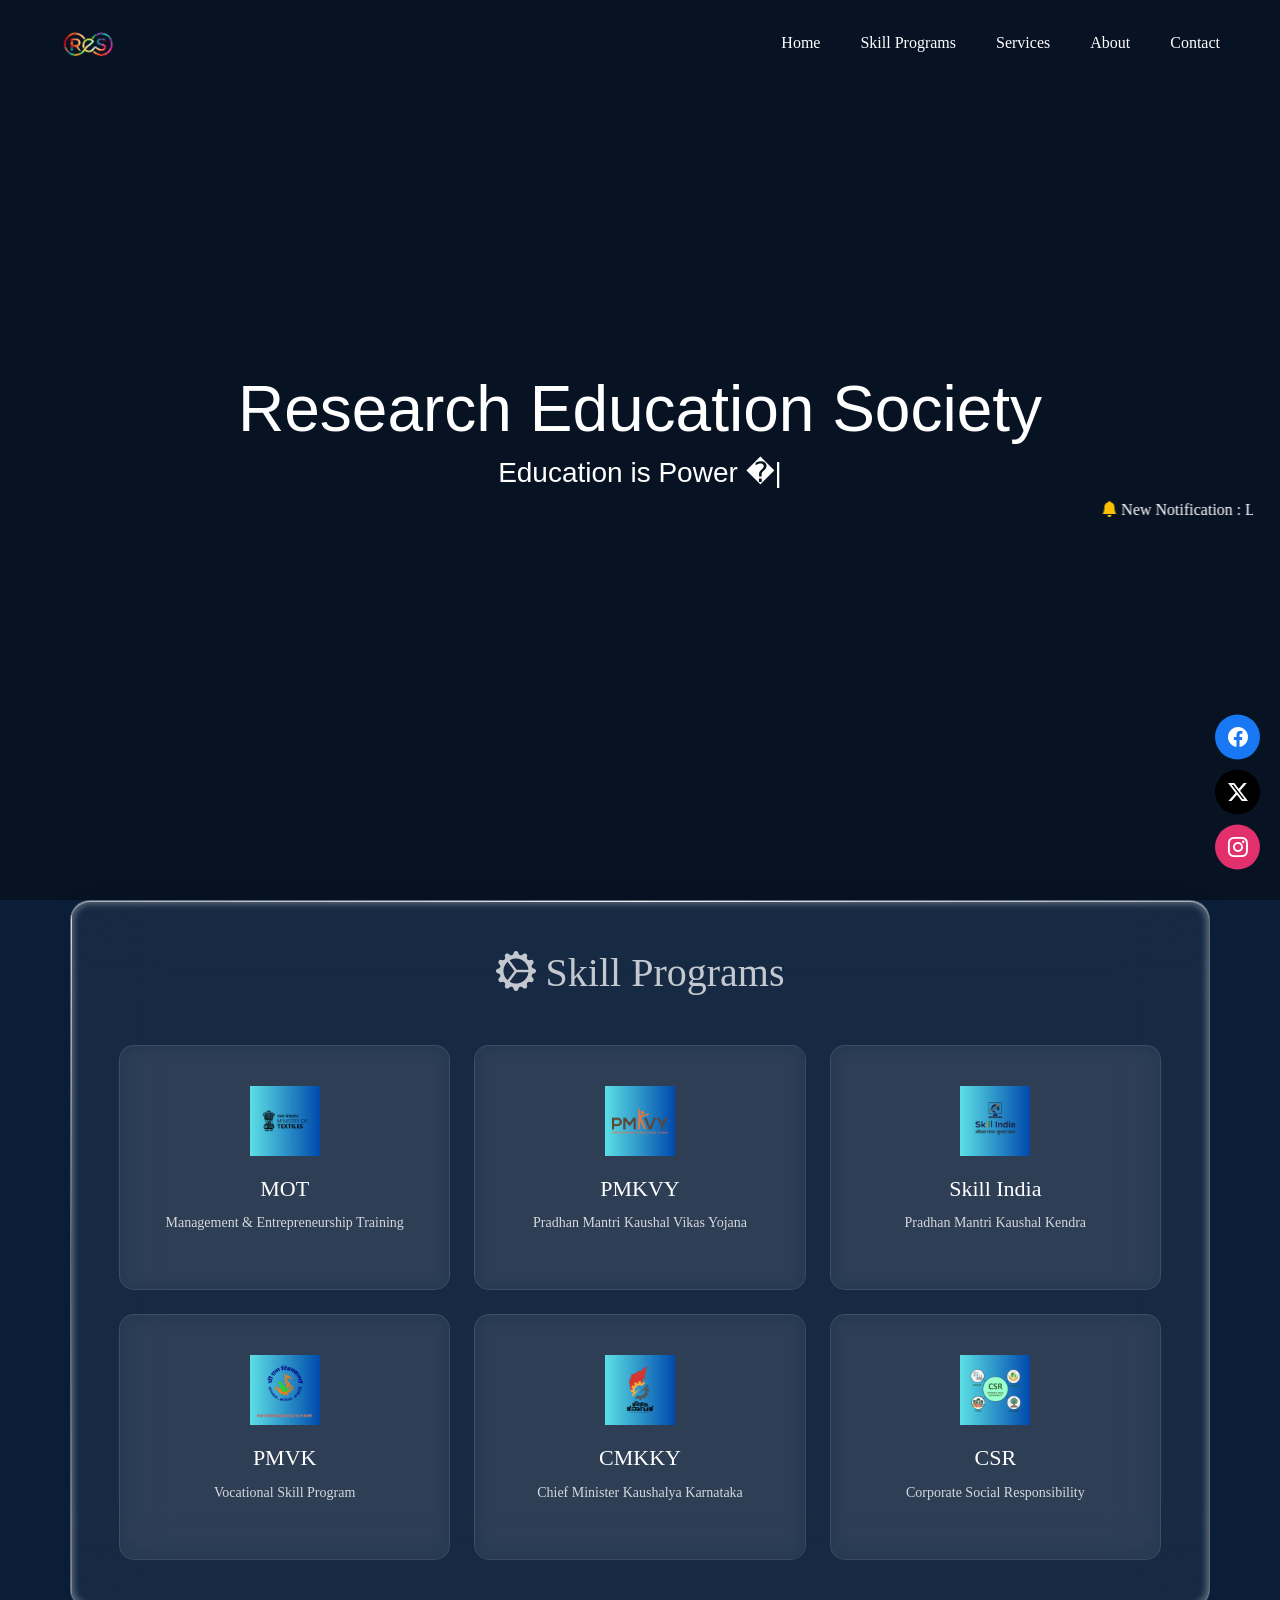
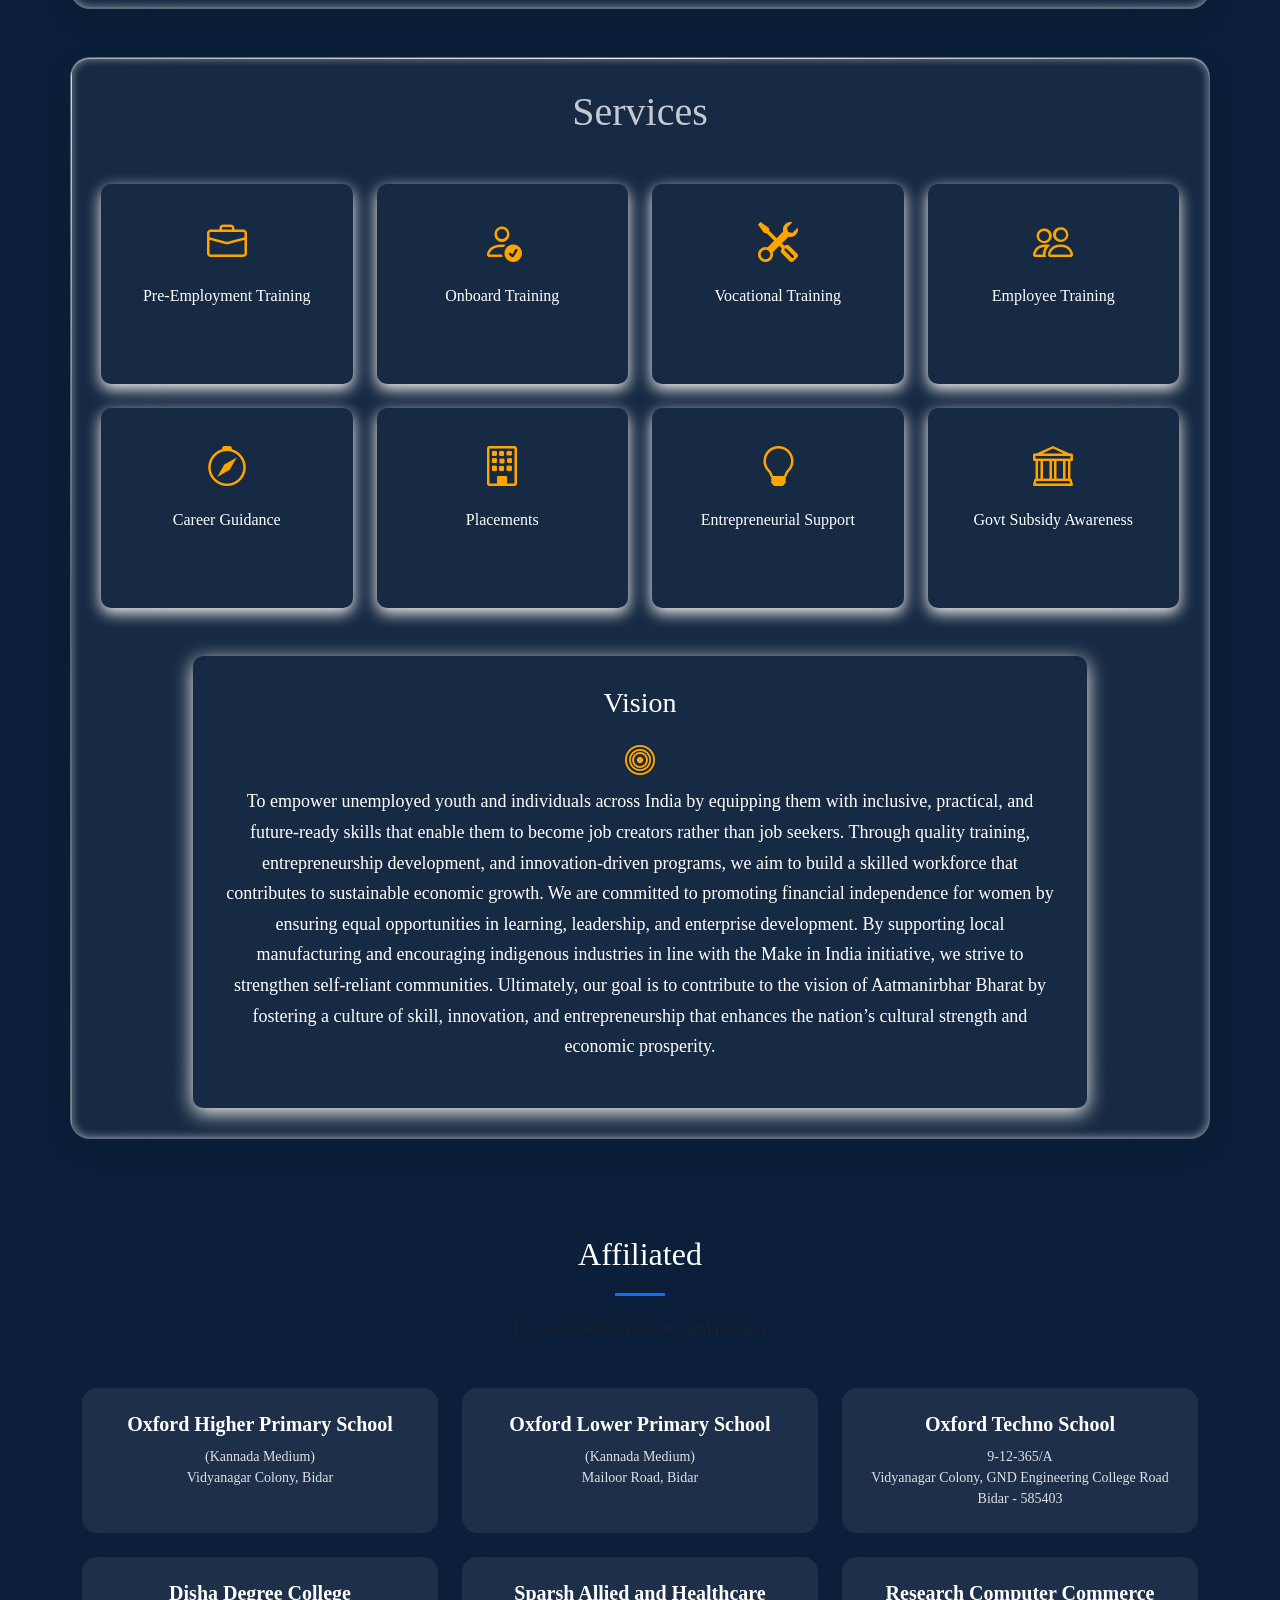
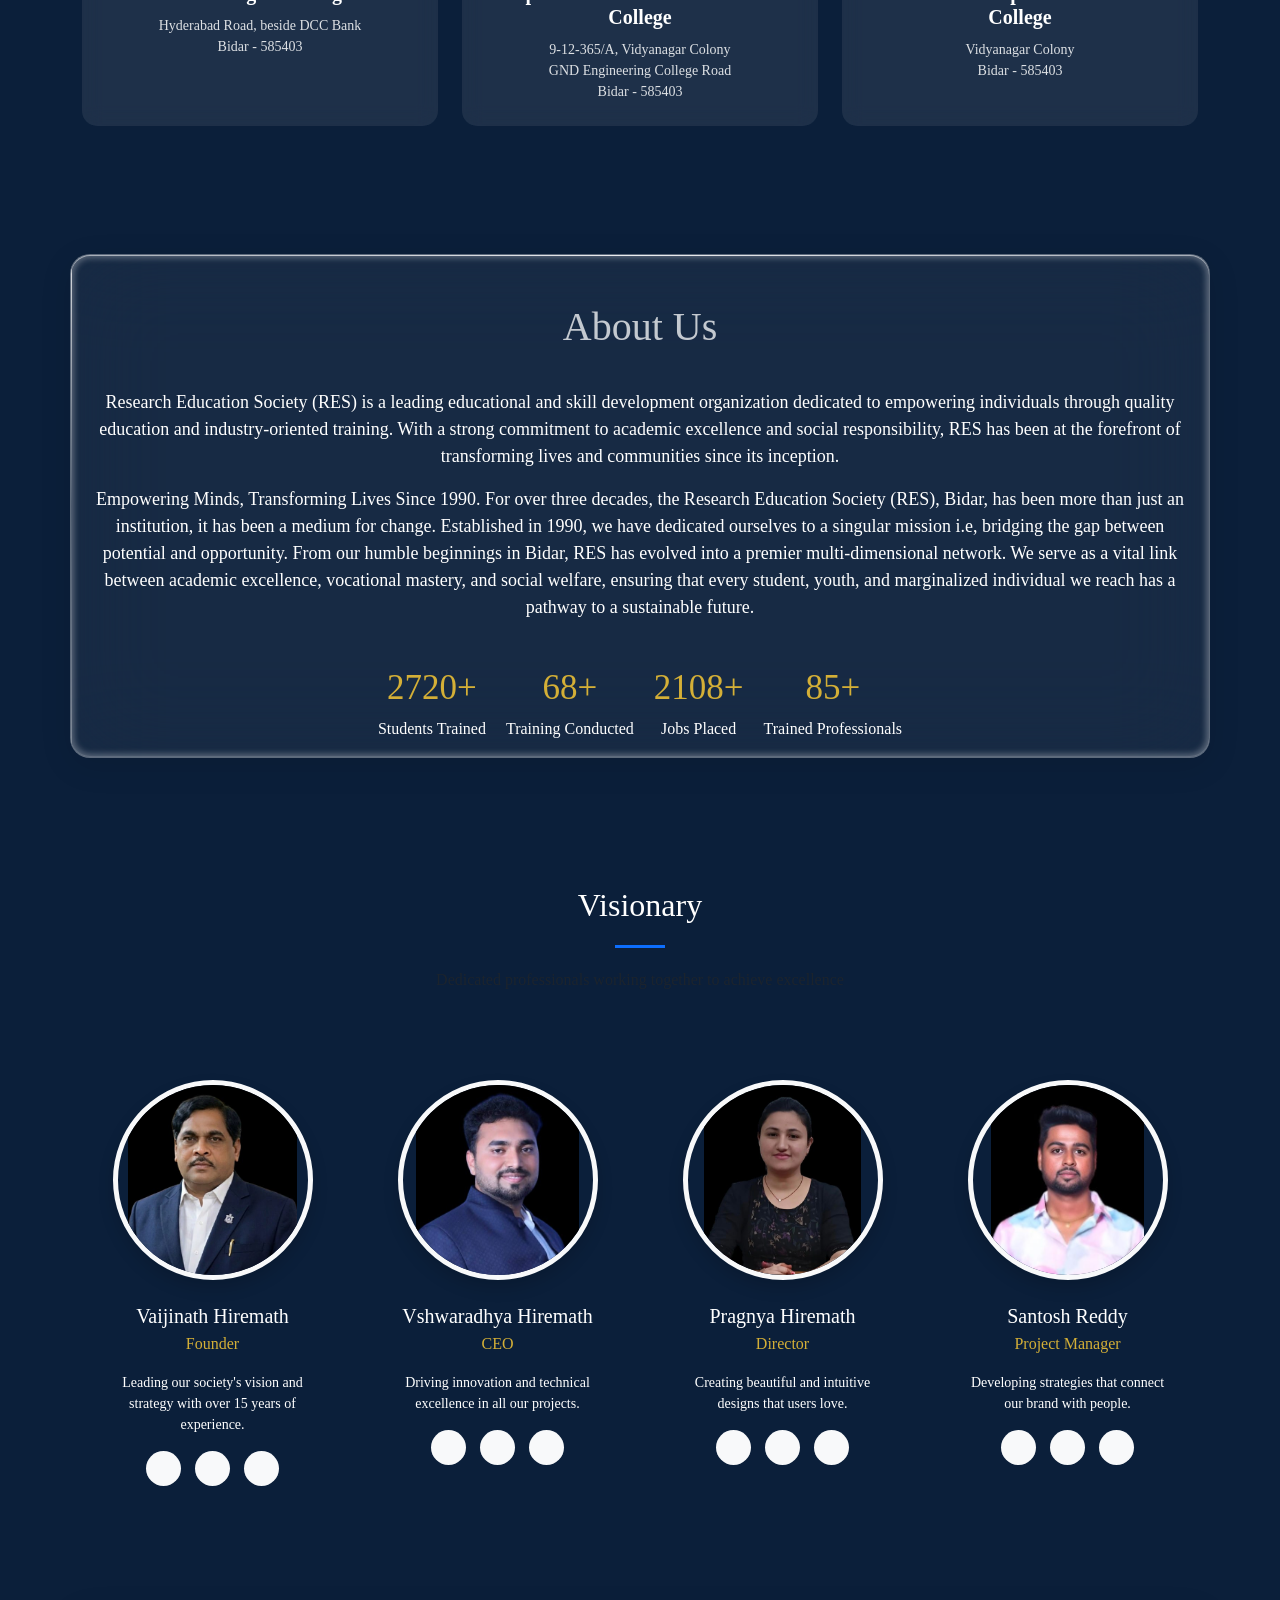
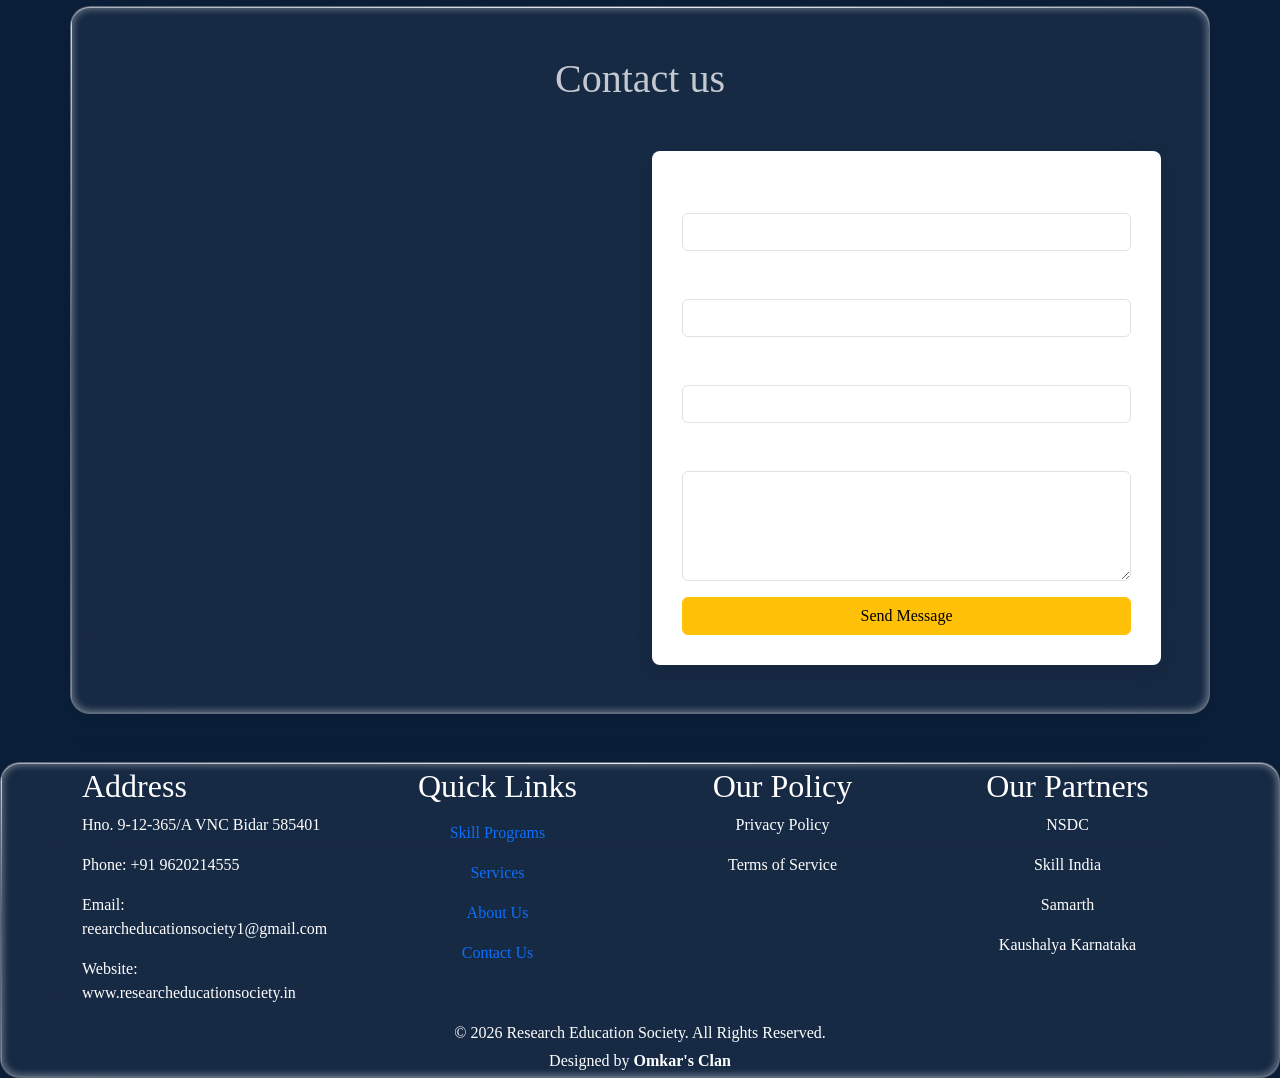
==== index.html @ 4009d662 "new section added" ====
<!doctype html>
<html lang="en">
  <head>
    <!-- Required meta tags -->
    <meta charset="utf-8" />
    <meta name="viewport" content="width=device-width, initial-scale=1" />
    <link rel="icon" type="image/png" href="img/logo.jpeg" />

    <!-- Bootstrap CSS -->
    <link
      href="https://cdn.jsdelivr.net/npm/bootstrap@5.0.2/dist/css/bootstrap.min.css"
      rel="stylesheet"
      integrity="sha384-EVSTQN3/azprG1Anm3QDgpJLIm9Nao0Yz1ztcQTwFspd3yD65VohhpuuCOmLASjC"
      crossorigin="anonymous"
    />

    <link
      rel="stylesheet"
      href="https://cdn.jsdelivr.net/npm/bootstrap-icons@1.11.3/font/bootstrap-icons.css"
    />

    <link rel="stylesheet" href="style.css" />

    <link href="https://unpkg.com/aos@2.3.1/dist/aos.css" rel="stylesheet" />

    <title>RES</title>
  </head>
  <body>
    <video autoplay muted loop id="bg-video">
      <source src="img/main.mp4" type="video/mp4" />
    </video>

    <!-- Floating Social Icons -->
    <div class="social-float">
      <a
        href="https://www.facebook.com/share/1F31uzGCS9/"
        target="_blank"
        class="social-icon fb"
      >
        <i class="bi bi-facebook"></i>
      </a>

      <a href="https://twitter.com" target="_blank" class="social-icon tw">
        <i class="bi bi-twitter-x"></i>
      </a>

      <a href="https://instagram.com" target="_blank" class="social-icon ig">
        <i class="bi bi-instagram"></i>
      </a>
    </div>

    <nav class="navbar" id="navbar">
      <div class="nav-container">
        <!-- Logo -->

        <a href="#" class="logo">
          <img src="img/logo.jpeg" />
        </a>

        <!-- Desktop Menu -->
        <ul class="nav-menu" id="navMenu">
          <div class="close-btn" id="closeMenu">✕</div>
          <li><a href="#">Home</a></li>
          <li><a href="#skills">Skill Programs</a></li>
          <li><a href="#services">Services</a></li>
          <li><a href="#about">About</a></li>
          <li><a href="#contact">Contact</a></li>
        </ul>

        <!-- Hamburger -->
        <div class="hamburger" id="hamburger">
          <span></span>
          <span></span>
          <span></span>
        </div>
      </div>
    </nav>


    <!--Hero section-->
    <div class="container-fluid hero">
      <div class="row hero-section">
        <div class="col-12">
          <h1 class="hero-heading">Research Education Society</h1>
          <h6>
            <span id="typing"></span>
          </h6>
          <marquee behavior="" direction=""><i class="bi bi-bell-fill text-warning">  </i>New Notification : Lamani Kasuthi (ಲಂಬಾಣಿ ಕಸೂತಿ) Application are open from 10-03-2026 for Bidar District (KA)</marquee>
        </div>
      </div>
    </div>

    <!--Hero Section-->
    <!--Skill Program new one -->

    <section class="skill-programs py-0" id="skills">
      <div class="container text-center glass-card p-5">
        <h1 class="titles accent-color mb-5">
          <i class="bi bi-gear-wide-connected"></i> Skill Programs
        </h1>

        <div class="row g-4">
          <!-- Card 1 -->
          <div class="col-12 col-sm-6 col-lg-4" data-aos="zoom-out-up">
            <a href="MOT.html" class="skill-card">
              <img src="img/program1.png" class="skill-logo" />
              <h3>MOT</h3>
              <p>Management & Entrepreneurship Training</p>
            </a>
          </div>

          <!-- Card 2 -->
          <div
            class="col-12 col-sm-6 col-lg-4"
            data-aos="zoom-out-up"
            data-aos-delay="100"
          >
            <a href="PMKVY.html" class="skill-card">
              <img src="img/program2.png" class="skill-logo" />
              <h3>PMKVY</h3>
              <p>Pradhan Mantri Kaushal Vikas Yojana</p>
            </a>
          </div>

          <!-- Card 3 -->
          <div
            class="col-12 col-sm-6 col-lg-4"
            data-aos="zoom-out-up"
            data-aos-delay="200"
          >
            <a href="PMKK.html" class="skill-card">
              <img src="img/program3.png" class="skill-logo" />
              <h3>Skill India</h3>
              <p>Pradhan Mantri Kaushal Kendra</p>
            </a>
          </div>

          <!-- Card 4 -->
          <div
            class="col-12 col-sm-6 col-lg-4"
            data-aos="zoom-out-up"
            data-aos-delay="300"
          >
            <a href="PMVK.html" class="skill-card">
              <img src="img/program4.jpeg" class="skill-logo" />
              <h3>PMVK</h3>
              <p>Vocational Skill Program</p>
            </a>
          </div>

          <!-- Card 5 -->
          <div
            class="col-12 col-sm-6 col-lg-4"
            data-aos="zoom-out-up"
            data-aos-delay="400"
          >
            <a href="CMKK.html" class="skill-card">
              <img src="img/program6.jpeg" class="skill-logo" />
              <h3>CMKKY</h3>
              <p>Chief Minister Kaushalya Karnataka</p>
            </a>
          </div>

          <!-- Card 6 -->
          <div
            class="col-12 col-sm-6 col-lg-4"
            data-aos="zoom-out-up"
            data-aos-delay="500"
          >
            <a href="CSR.html" class="skill-card">
              <img src="img/program5.png" class="skill-logo" />
              <h3>CSR</h3>
              <p>Corporate Social Responsibility</p>
            </a>
          </div>
        </div>
      </div>
    </section>

    <!--Skill program end-->

    <!-- Services Section -->
    <section class="services py-5">
      <div class="container text-center services-grid glass-card" id="services">
        <h1 class="titles accent-color mb-5">Services</h1>

        <div class="row g-4">
          <div class="col-6 col-md-4 col-lg-3" data-aos="zoom-in">
            <div class="service-card text-center">
              <i class="bi bi-briefcase service-icon"></i>
              <p>Pre-Employment Training</p>
            </div>
          </div>

          <div
            class="col-6 col-md-4 col-lg-3"
            data-aos="zoom-in"
            data-aos-delay="100"
          >
            <div class="service-card text-center">
              <i class="bi bi-person-check service-icon"></i>
              <p>Onboard Training</p>
            </div>
          </div>

          <div
            class="col-6 col-md-4 col-lg-3"
            data-aos="zoom-in"
            data-aos-delay="200"
          >
            <div class="service-card text-center">
              <i class="bi bi-tools service-icon"></i>
              <p>Vocational Training</p>
            </div>
          </div>

          <div
            class="col-6 col-md-4 col-lg-3"
            data-aos="zoom-in"
            data-aos-delay="300"
          >
            <div class="service-card text-center">
              <i class="bi bi-people service-icon"></i>
              <p>Employee Training</p>
            </div>
          </div>

          <div
            class="col-6 col-md-4 col-lg-3"
            data-aos="zoom-in"
            data-aos-delay="400"
          >
            <div class="service-card text-center">
              <i class="bi bi-compass service-icon"></i>
              <p>Career Guidance</p>
            </div>
          </div>

          <div
            class="col-6 col-md-4 col-lg-3"
            data-aos="zoom-in"
            data-aos-delay="500"
          >
            <div class="service-card text-center">
              <i class="bi bi-building service-icon"></i>
              <p>Placements</p>
            </div>
          </div>

          <div
            class="col-6 col-md-4 col-lg-3"
            data-aos="zoom-in"
            data-aos-delay="600"
          >
            <div class="service-card text-center">
              <i class="bi bi-lightbulb service-icon"></i>
              <p>Entrepreneurial Support</p>
            </div>
          </div>

          <div
            class="col-6 col-md-4 col-lg-3"
            data-aos="zoom-in"
            data-aos-delay="700"
          >
            <div class="service-card text-center">
              <i class="bi bi-bank service-icon"></i>
              <p>Govt Subsidy Awareness</p>
            </div>
          </div>
        </div>

        <!-- Goal Statement -->
        <div class="row mt-5">
          <div class="col-lg-10 mx-auto">
            <div class="goal-box" data-aos="zoom-in" data-aos-delay="800">
              <h3 class="mb-3 titles">Vision</h3>
              <i class="bi bi-bullseye ico"></i>
              <p class="texto">
                To empower unemployed youth and individuals across India by
                equipping them with inclusive, practical, and future-ready
                skills that enable them to become job creators rather than job
                seekers. Through quality training, entrepreneurship development,
                and innovation-driven programs, we aim to build a skilled
                workforce that contributes to sustainable economic growth. We
                are committed to promoting financial independence for women by
                ensuring equal opportunities in learning, leadership, and
                enterprise development. By supporting local manufacturing and
                encouraging indigenous industries in line with the Make in India
                initiative, we strive to strengthen self-reliant communities.
                Ultimately, our goal is to contribute to the vision of
                Aatmanirbhar Bharat by fostering a culture of skill, innovation,
                and entrepreneurship that enhances the nation’s cultural
                strength and economic prosperity.
              </p>
            </div>
          </div>
        </div>
      </div>
    </section>
      <!-- Goal Statement Ends -->

      <!--affiliated-->

      <!-- Affiliated Section -->

<section class="py-5" id="affiliated">
  <div class="container">


<!-- Section Heading -->
<div class="text-center mb-5">
  <h2 class="section-title">Affiliated</h2>
  <p class="text-muted">Our associated institutions and partners</p>
</div>

<!-- Content -->
<div class="row g-4">

  <div class="col-md-6 col-lg-4">
    <div class="aff-card p-4">
      <h5>Oxford Higher Primary School</h5>
      <p>(Kannada Medium)</p>
      <p>Vidyanagar Colony, Bidar</p>
    </div>
  </div>

  <div class="col-md-6 col-lg-4">
    <div class="aff-card p-4">
      <h5>Oxford Lower Primary School</h5>
      <p>(Kannada Medium)</p>
      <p>Mailoor Road, Bidar</p>
    </div>
  </div>

  <div class="col-md-6 col-lg-4">
    <div class="aff-card p-4">
      <h5>Oxford Techno School</h5>
      <p>9-12-365/A</p>
      <p>Vidyanagar Colony, GND Engineering College Road</p>
      <p>Bidar - 585403</p>
    </div>
  </div>

  <div class="col-md-6 col-lg-4">
    <div class="aff-card p-4">
      <h5>Disha Degree College</h5>
      <p>Hyderabad Road, beside DCC Bank</p>
      <p>Bidar - 585403</p>
    </div>
  </div>

  <div class="col-md-6 col-lg-4">
    <div class="aff-card p-4">
      <h5>Sparsh Allied and Healthcare College</h5>
      <p>9-12-365/A, Vidyanagar Colony</p>
      <p>GND Engineering College Road</p>
      <p>Bidar - 585403</p>
    </div>
  </div>

  <div class="col-md-6 col-lg-4">
    <div class="aff-card p-4">
      <h5>Research Computer Commerce College</h5>
      <p>Vidyanagar Colony</p>
      <p>Bidar - 585403</p>
    </div>
  </div>

</div>

  </div>
</section>
<!-- Affiliated Section -->


      <!--affiliated-->
      
    <!--about section-->
    <section class="about text-center" id="about">
      <div class="container text-center about-container glass-card">
        <h1 class="accent-color titles mt-5">About Us</h1>
        <div class="row">
          <div class="col-lg-12">
            <p class="about-text texto">
              Research Education Society (RES) is a leading educational and
              skill development organization dedicated to empowering individuals
              through quality education and industry-oriented training. With a
              strong commitment to academic excellence and social
              responsibility, RES has been at the forefront of transforming
              lives and communities since its inception.
            </p>

            <p class="texto">
              Empowering Minds, Transforming Lives Since 1990. For over three
              decades, the Research Education Society (RES), Bidar, has been
              more than just an institution, it has been a medium for change.
              Established in 1990, we have dedicated ourselves to a singular
              mission i.e, bridging the gap between potential and opportunity.
              From our humble beginnings in Bidar, RES has evolved into a
              premier multi-dimensional network. We serve as a vital link
              between academic excellence, vocational mastery, and social
              welfare, ensuring that every student, youth, and marginalized
              individual we reach has a pathway to a sustainable future.
            </p>
          </div>
        </div>
        <div class="row">
          <div class="col-12">
            <div class="stats text-center">
              <div>
                <h2 class="counter conter-text" data-target="8000">0</h2>
                <p class="">Students Trained</p>
              </div>

              <div>
                <h2 class="counter conter-text" data-target="200">0</h2>
                <p class="">Training Conducted</p>
              </div>

              <div>
                <h2 class="counter conter-text" data-target="6200">0</h2>
                <p class="">Jobs Placed</p>
              </div>
              <div>
                <h2 class="counter conter-text" data-target="250">0</h2>
                <p class="">Trained Professionals</p>
              </div>
            </div>
          </div>
        </div>
      </div>
    </section>
    <!--about section ends-->
    <!--Team-->
    <section class="py-5" id="team">
      <div class="container text-center">
        <!-- Section Header -->
        <div class="row text-center mb-5">
          <div class="col-12">
            <h2 class="section-title">Visionary</h2>
            <p class="text-muted">
              Dedicated professionals working together to achieve excellence
            </p>
          </div>
        </div>

        <!-- Team Members -->
        <div class="row g-4">
          <!-- Team Member 1 -->
          <div class="col-lg-3 col-md-6">
            <div class="team-member text-center p-4">
              <img
                src="img/President.jpeg"
                alt="Team Member 1"
                class="mb-4 shadow"
              />
              <h5 class="mb-1">Vaijinath Hiremath</h5>
              <p class="text-desg mb-3">Founder</p>
              <p class="small mb-3">
                Leading our society's vision and strategy with over 15 years of
                experience.
              </p>
              <div class="social-links">
                <a href="#"><i class="fab fa-linkedin-in"></i></a>
                <a href="#"><i class="fab fa-twitter"></i></a>
                <a href="#"><i class="fab fa-facebook-f"></i></a>
              </div>
            </div>
          </div>

          <!-- Team Member 2 -->
          <div class="col-lg-3 col-md-6">
            <div class="team-member text-center p-4">
              <img
                src="img\Secretary.jpeg"
                alt="Team Member 2"
                class="mb-4 shadow"
              />
              <h5 class="mb-1">Vshwaradhya Hiremath</h5>
              <p class="text-desg mb-3">CEO</p>
              <p class="small mb-3">
                Driving innovation and technical excellence in all our projects.
              </p>
              <div class="social-links">
                <a href="#"><i class="fab fa-linkedin-in"></i></a>
                <a href="#"><i class="fab fa-github"></i></a>
                <a href="#"><i class="fab fa-twitter"></i></a>
              </div>
            </div>
          </div>

          <!-- Team Member 3 -->
          <div class="col-lg-3 col-md-6">
            <div class="team-member text-center p-4">
              <img
                src="img\tech.jpeg"
                alt="Team Member 3"
                class="mb-4 shadow"
              />
              <h5 class="mb-1">Pragnya Hiremath</h5>
              <p class="text-desg mb-3">Director</p>
              <p class="small mb-3">
                Creating beautiful and intuitive designs that users love.
              </p>
              <div class="social-links">
                <a href="#"><i class="fab fa-linkedin-in"></i></a>
                <a href="#"><i class="fab fa-dribbble"></i></a>
                <a href="#"><i class="fab fa-instagram"></i></a>
              </div>
            </div>
          </div>

          <!-- Team Member 4 -->
          <div class="col-lg-3 col-md-6">
            <div class="team-member text-center p-4">
              <img
                src="img\manager.jpeg"
                alt="Team Member 4"
                class="mb-4 shadow"
              />
              <h5 class="mb-1">Santosh Reddy</h5>
              <p class="text-desg mb-3">Project Manager</p>
              <p class="small mb-3">
                Developing strategies that connect our brand with people.
              </p>
              <div class="social-links">
                <a href="#"><i class="fab fa-linkedin-in"></i></a>
                <a href="#"><i class="fab fa-twitter"></i></a>
                <a href="#"><i class="fab fa-instagram"></i></a>
              </div>
            </div>
          </div>
        </div>
      </div>
    </section>
    <!--Team-->

    <!-- Contact Section -->
    <!-- Contact Section -->
    <section id="contact" class="contact-section py-5">
      <div class="container text-center glass-card p-5 contact-container">
        <h1 class="titles accent-color mb-5">Contact us</h1>

        <div class="row g-4 align-items-stretch">
          <!-- LEFT SIDE MAP -->
          <div class="col-lg-6">
            <div class="map-wrapper h-100">
              <iframe
                src="https://www.google.com/maps?q=Bidar&output=embed"
                width="100%"
                height="100%"
                style="border: 0"
                loading="lazy"
              >
              </iframe>
            </div>
          </div>

          <!-- RIGHT SIDE FORM -->
          <div class="col-lg-6">
            <form
              action="https://formspree.io/f/xzdannpa"
              method="POST"
              class="contact-form h-100 text-start"
            >
              <input
                type="hidden"
                name="_subject"
                value="New Contact Message"
              />

              <div class="mb-3">
                <label class="form-label">Name</label>
                <input type="text" name="name" class="form-control" required />
              </div>

              <div class="mb-3">
                <label class="form-label">Email</label>
                <input
                  type="email"
                  name="email"
                  class="form-control"
                  required
                />
              </div>

              <div class="mb-3">
                <label class="form-label">Phone</label>
                <input type="tel" name="phone" class="form-control" />
              </div>

              <div class="mb-3">
                <label class="form-label">Message</label>
                <textarea
                  name="message"
                  rows="4"
                  class="form-control"
                ></textarea>
              </div>

              <button type="submit" class="btn btn-warning w-100">
                Send Message
              </button>
            </form>
          </div>
        </div>
      </div>
    </section>

    <!-- Footer -->
    <footer class="footer text-center glass-card py-1">
      <div class="container">
        <div class="row">
          <div class="col-12 col-lg-3 text-start">
            <h2>Address</h2>
            <p>Hno. 9-12-365/A VNC Bidar 585401</p>
            <p>Phone: +91 9620214555</p>
            <p>Email: reearcheducationsociety1@gmail.com</p>
            <p>Website: www.researcheducationsociety.in</p>
          </div>
          <div class="col-12 col-lg-3">
            <h2>Quick Links</h2>
            <ul class="list-unstyled">
              <li>
                <a href="#skills" class="text-decoration-none d-block py-2"
                  >Skill Programs</a
                >
              </li>
              <li>
                <a href="#services" class="text-decoration-none d-block py-2"
                  >Services</a
                >
              </li>
              <li>
                <a href="#about" class="text-decoration-none d-block py-2"
                  >About Us</a
                >
              </li>
              <li>
                <a href="#contact" class="text-decoration-none d-block py-2"
                  >Contact Us</a
                >
              </li>
            </ul>
          </div>
          <div class="col-12 col-lg-3">
            <h2>Our Policy</h2>
            <p>Privacy Policy</p>
            <p>Terms of Service</p>
          </div>
          <div class="col-12 col-lg-3">
            <h2>Our Partners</h2>
            <p>NSDC</p>
            <p>Skill India</p>
            <p>Samarth</p>
            <p>Kaushalya Karnataka</p>
          </div>
        </div>
      </div>

      <div class="container">
        <p class="mb-1">
          © 2026 Research Education Society. All Rights Reserved.
        </p>
        <p class="mb-0">Designed by <strong>Omkar's Clan</strong></p>
      </div>
    </footer>

    <script src="script.js"></script>

    <!-- Optional JavaScript; choose one of the two! -->

    <!-- Option 1: Bootstrap Bundle with Popper -->
    <script
      src="https://cdn.jsdelivr.net/npm/bootstrap@5.0.2/dist/js/bootstrap.bundle.min.js"
      integrity="sha384-MrcW6ZMFYlzcLA8Nl+NtUVF0sA7MsXsP1UyJoMp4YLEuNSfAP+JcXn/tWtIaxVXM"
      crossorigin="anonymous"
    ></script>
    <script src="https://unpkg.com/aos@2.3.1/dist/aos.js"></script>
    <script>
      AOS.init({
        duration: 1000,
        once: true,
      });
    </script>
    <!-- Option 2: Separate Popper and Bootstrap JS -->
    <!--
    <script src="https://cdn.jsdelivr.net/npm/@popperjs/core@2.9.2/dist/umd/popper.min.js" integrity="sha384-IQsoLXl5PILFhosVNubq5LC7Qb9DXgDA9i+tQ8Zj3iwWAwPtgFTxbJ8NT4GN1R8p" crossorigin="anonymous"></script>
    <script src="https://cdn.jsdelivr.net/npm/bootstrap@5.0.2/dist/js/bootstrap.min.js" integrity="sha384-cVKIPhGWiC2Al4u+LWgxfKTRIcfu0JTxR+EQDz/bgldoEyl4H0zUF0QKbrJ0EcQF" crossorigin="anonymous"></script>
    -->
  </body>
</html>
---- style.css ----
body {
  background-color: #0b1f3a;
  color: white;
}

body {
  margin: 0;
}

/*experimental video background*/
#bg-video {
  position: fixed;
  top: 0;
  left: 0;
  width: 100%;
  height: 100%;
  object-fit: cover; /* fills screen like background */
  z-index: -1;
}

.content {
  position: relative;
  z-index: 1;
}
body::before {
  content: "";
  position: fixed;
  top: 0;
  left: 0;
  width: 100%;
  height: 100%;
  background: rgba(0, 0, 0, 0.4);
  z-index: -1;
}

body::before {
  content: "";
  position: fixed;
  top: 0;
  left: 0;
  width: 100%;
  height: 100%;
  background: rgba(0, 0, 0, 0.4);
  z-index: -1;
}
/*experimental video background end*/
.titles {
}
.content {
}

.logoo {
  width: 60px;
  height: 60px;
}

/* HERO SECTION */

.hero {
  height: 100vh;
}

.hero-section {
  display: flex;
  height: 100%;
  justify-content: center;
  align-items: center;
  text-align: center;
  padding: 0 15px; /* ✅ prevent overflow */
}

.hero-section h1 {
  font-family: "Franklin Gothic Medium", "Arial Narrow", Arial, sans-serif;
  font-size: clamp(28px, 6vw, 64px); /* 🔥 responsive */
}

.hero-section span {
  font-family: "Franklin Gothic Medium", "Arial Narrow", Arial, sans-serif;
  font-size: clamp(16px, 3vw, 28px);
}

/* Mobile Fix */
@media screen and (max-width: 768px) {
  .hero-section h1 {
    font-size: 42px;
  }
}

/*hero Section*/

/*about*/
.about {
  padding: 80px 0;
}

.about-container {
  display: flex;
  flex-direction: column;
  justify-content: space-between;
  align-items: center;
  gap: 30px;

  border-radius: 0%;
  border: 1px solid #d4af37;
}

.stats {
  display: flex;
  justify-content: space-between;
  flex-wrap: wrap;
  gap: 20px;
}
/*counter-text*/
.conter-text {
  font-style: normal;
  font-size: 35px;
  color: #d4af37;
}

/*about*/

/*Team*/
.team-member {
  transition: transform 0.3s ease-in-out;
}

.team-member:hover {
  transform: translateY(-10px);
}

.social-links a {
  display: inline-flex;
  align-items: center;
  justify-content: center;
  width: 35px;
  height: 35px;
  border-radius: 50%;
  background-color: #f8f9fa;
  color: #0d6efd;
  margin: 0 5px;
  transition: all 0.3s ease;
}

.social-links a:hover {
  background-color: #0d6efd;
  color: white;
  transform: translateY(-3px);
}

.team-member img {
  width: 200px;
  height: 200px;
  object-fit: scale-down;
  border-radius: 50%;
  border: 5px solid #f8f9fa;
  transition: transform 0.3s ease;
}

.team-member:hover img {
  transform: scale(1.05);
}

.section-title::after {
  content: "";
  display: block;
  width: 50px;
  height: 3px;
  background-color: #0d6efd;
  margin: 20px auto;
}

.text-desg {
  color: #d4af37;
}

/*Team end*/

/*services*/
.services-grid {
  border-radius: 0%;
  padding: 30px;
  border: 1px solid #d4af37;
}
.service-card {
  padding: 30px 20px;
  border-radius: 10px;
  box-shadow: 0 5px 15px #f8f6f0;
  transition: 0.3s;
  text-align: center;
  height: 200px;
}

.service-icon {
  font-size: 40px;
  color: orange;
  display: block;
  margin: 0 auto 10px auto;
}

.service-text {
  margin: 0;
  font-weight: 600;
}

.service-card:hover {
  transform: translateY(-5px);
}

.goal-box {
  padding: 30px;
  border-radius: 10px;
  box-shadow: 0 5px 20px #f8f6f0;
  transition: 0.3s;
  text-align: center;
  line-height: 1.7;
}
.ico {
  font-size: 30px;
  color: orange;
  margin-bottom: 10px;
}
/*services end*/

/*contact us*/
.contact-container {
  border-radius: 0%;
  border: 1px solid #d4af37;
}
.map-wrapper {
  width: 100%;
  min-height: 420px;
  border-radius: 8px;
  overflow: hidden;
}

.contact-form {
  background: white;
  padding: 30px;
  border-radius: 8px;
  box-shadow: 0 5px 20px rgba(0, 0, 0, 0.1);
}
@media (max-width: 768px) {
  .map-wrapper {
    min-height: 300px;
  }
}
/*contact us end*/

/*footer*/
.footer {
  border: 1px solid #d4af37;

  color: white;
  text-align: center;
  padding: 5px;
}
/*footer end*/

/*floting icons*/
.social-float {
  position: fixed;
  right: 20px;
  top: 88%;
  transform: translateY(-50%);
  display: flex;
  flex-direction: column;
  gap: 10px;
  z-index: 999;
}

.social-icon {
  width: 45px;
  height: 45px;
  display: flex;
  align-items: center;
  justify-content: center;
  color: white;
  border-radius: 50%;
  font-size: 20px;
  text-decoration: none;
  transition: 0.3s;
}

.social-icon:hover {
  transform: scale(1.1);
}

/* Colors */

.fb {
  background: #1877f2;
}

.tw {
  background: #000000;
}

.ig {
  background: #e1306c;
}
/*floating icons*/

.texto {
  font-family: "Times New Roman", Times, serif;

  font-size: large;
}

.main-bg {
  background-color: #0b1f3a;
}
.secnd-bg {
  background-color: #142f5a;
}
.accent-color {
  color: rgba(255, 255, 255, 0.75);
}
.light-section {
  background-color: #f8f6f0;
}

/*recent edits*/
body {
  margin: 0;
  font-family: "Times New Roman", Times, serif;
  background: #0b1f3a;
  color: white;
}

/* NAVBAR */

.navbar {
  position: fixed;
  top: 0;
  width: 100%;
  padding: 15px 0;
  z-index: 1000;
  transition: 0.4s;
}

.navbar.scrolled {
  background: rgba(10, 20, 40, 0.6);
  backdrop-filter: blur(20px);
  border-bottom: 1px solid rgba(255, 255, 255, 0.1);
}

/* CONTAINER */
.nav-container {
  display: flex;
  justify-content: space-between;
  align-items: center;
  padding: 0 20px;
  width: 100%; /* ✅ ADD THIS */
  max-width: 1200px; /* optional for center layout */
  margin: auto; /* center container */
}

/* LOGO */
.logo {
  display: flex;
  align-items: center;
}

.logo img {
  height: 55px;
}

/* MENU */

.nav-menu {
  display: flex;
  gap: 40px;
  list-style: none;
  margin: 0;
  padding: 0; /* 🔥 remove extra push */
}

.nav-menu a {
  text-decoration: none;
  color: white;
  font-weight: 500;
  position: relative;
}

/* Hover underline */

.nav-menu a::after {
  content: "";
  position: absolute;
  left: 0;
  bottom: -6px;
  width: 0%;
  height: 2px;
  background: linear-gradient(90deg, #a855f7, #3b82f6);
  transition: 0.3s;
}

.nav-menu a:hover::after {
  width: 100%;
}

/* HAMBURGER */

.hamburger {
  display: none;
  flex-direction: column;
  cursor: pointer;
  gap: 6px;
}

.hamburger span {
  width: 25px;
  height: 2px;
  background: white;
}
.close-btn {
  display: none;
  position: absolute;
  top: 25px;
  right: 25px;
  font-size: 28px;
  cursor: pointer;
  color: white;
}
/* MOBILE */

@media (max-width: 768px) {
  .nav-menu {
    position: fixed;
    top: 0;
    right: -100%;
    height: 100vh;
    width: 250px;
    background: #0b1f3a;
    flex-direction: column;
    align-items: center;
    justify-content: center;
    gap: 30px;
    transition: 0.4s;
  }

  .nav-menu.active {
    right: 0;
  }

  .hamburger {
    display: flex;
  }

  .close-btn {
    display: block;
  }
}

/*Glass Effect*/
.glass-card {
  background: rgba(255, 255, 255, 0.05);
  backdrop-filter: blur(45px);
  -webkit-backdrop-filter: blur(45px);
  border-radius: 20px;
  border: 1px solid rgba(255, 255, 255, 0.3);
  box-shadow:
    0 8px 32px rgba(0, 0, 0, 0.1),
    inset 0 1px 0 rgba(255, 255, 255, 0.5),
    inset 0 -1px 0 rgba(255, 255, 255, 0.1),
    inset 0 0 6px 3px rgba(255, 255, 255, 0.3);
  position: relative;
  overflow: hidden;
}

.glass-card::before {
  content: "";
  position: absolute;
  top: 0;
  left: 0;
  right: 0;
  height: 1px;
  background: linear-gradient(
    90deg,
    transparent,
    rgba(255, 255, 255, 0.8),
    transparent
  );
}

.glass-card::after {
  content: "";
  position: absolute;
  top: 0;
  left: 0;
  width: 1px;
  height: 100%;
  background: linear-gradient(
    180deg,
    rgba(255, 255, 255, 0.8),
    transparent,
    rgba(255, 255, 255, 0.3)
  );
}

/*skill section */
/* SKILL PROGRAMS */

.skill-card {
  display: block;
  background: rgba(255, 255, 255, 0.05);
  backdrop-filter: blur(10px);
  border-radius: 15px;
  padding: 40px 20px;
  text-align: center;
  text-decoration: none;
  color: white;
  transition: 0.35s;
  height: 100%;
  border: 1px solid rgba(255, 255, 255, 0.1);
}

.skill-card:hover {
  transform: translateY(-8px);
  background: rgba(255, 255, 255, 0.08);
  box-shadow: 0 15px 40px rgba(0, 0, 0, 0.4);
  color: #d4af37;
}

.skill-logo {
  width: 70px;
  margin-bottom: 20px;
}

.skill-card h3 {
  font-size: 22px;
  margin-bottom: 10px;
}

.skill-card p {
  font-size: 14px;
  opacity: 0.8;
}

/*glass card 2 */
.glass-card-2 {
  background: rgba(255, 255, 255, 0.05);
  backdrop-filter: blur(7px);
  -webkit-backdrop-filter: blur(7px);
  border-radius: 20px;
  border: 1px solid rgba(255, 255, 255, 0.3);
  box-shadow:
    0 8px 32px rgba(0, 0, 0, 0.1),
    inset 0 1px 0 rgba(255, 255, 255, 0.5),
    inset 0 -1px 0 rgba(255, 255, 255, 0.1),
    inset 0 0 0px 0px rgba(255, 255, 255, 0);
  position: relative;
  overflow: hidden;
}

.glass-card-2::before {
  content: "";
  position: absolute;
  top: 0;
  left: 0;
  right: 0;
  height: 1px;
  background: linear-gradient(
    90deg,
    transparent,
    rgba(255, 255, 255, 0.8),
    transparent
  );
}

.glass-card-2::after {
  content: "";
  position: absolute;
  top: 0;
  left: 0;
  width: 1px;
  height: 100%;
  background: linear-gradient(
    180deg,
    rgba(255, 255, 255, 0.8),
    transparent,
    rgba(255, 255, 255, 0.3)
  );
}

/*typng effect*/
#typing::after {
  content: "|";
  animation: blink 1s infinite;
}

@keyframes blink {
  0%,
  50%,
  100% {
    opacity: 1;
  }
  25%,
  75% {
    opacity: 0;
  }
}

/*affiliated*/
.aff-card {
  background: rgba(255, 255, 255, 0.08);
  backdrop-filter: blur(10px);
  border-radius: 15px;
  color: white;
  text-align: center;
  transition: 0.3s;
  height: 100%;
}

.aff-card:hover {
  transform: translateY(-8px);
  box-shadow: 0 10px 30px rgba(0,0,0,0.3);
}

.aff-card h5 {
  margin-bottom: 10px;
  font-weight: 600;
}

.aff-card p {
  margin: 0;
  font-size: 14px;
  opacity: 0.85;
}
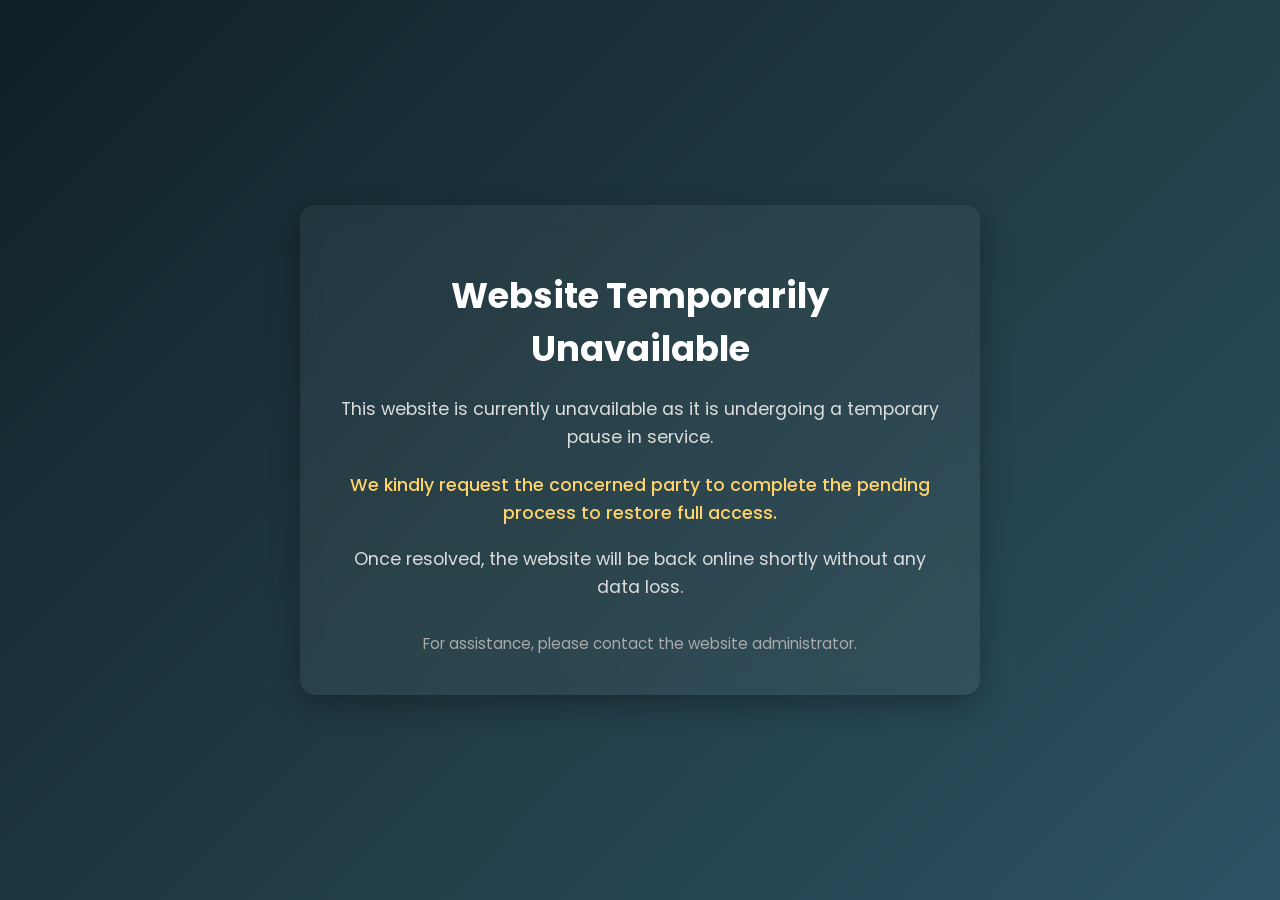
==== commit 8ca5f8d9: "disabled" ====
--- a/index.html
+++ b/index.html
@@ -1,693 +1,82 @@
 <!doctype html>
 <html lang="en">
-  <head>
-    <!-- Required meta tags -->
-    <meta charset="utf-8" />
-    <meta name="viewport" content="width=device-width, initial-scale=1" />
-    <link rel="icon" type="image/png" href="img/logo.jpeg" />
+<head>
+  <meta charset="utf-8" />
+  <meta name="viewport" content="width=device-width, initial-scale=1" />
+  <title>Website Temporarily Unavailable</title>
 
-    <!-- Bootstrap CSS -->
-    <link
-      href="https://cdn.jsdelivr.net/npm/bootstrap@5.0.2/dist/css/bootstrap.min.css"
-      rel="stylesheet"
-      integrity="sha384-EVSTQN3/azprG1Anm3QDgpJLIm9Nao0Yz1ztcQTwFspd3yD65VohhpuuCOmLASjC"
-      crossorigin="anonymous"
-    />
+  <!-- Google Font -->
+  <link href="https://fonts.googleapis.com/css2?family=Poppins:wght@300;400;600&display=swap" rel="stylesheet">
 
-    <link
-      rel="stylesheet"
-      href="https://cdn.jsdelivr.net/npm/bootstrap-icons@1.11.3/font/bootstrap-icons.css"
-    />
+  <style>
+    body {
+      margin: 0;
+      padding: 0;
+      font-family: 'Poppins', sans-serif;
+      background: linear-gradient(135deg, #0f2027, #203a43, #2c5364);
+      color: #ffffff;
+      display: flex;
+      align-items: center;
+      justify-content: center;
+      height: 100vh;
+      text-align: center;
+    }
 
-    <link rel="stylesheet" href="style.css" />
+    .container {
+      max-width: 600px;
+      padding: 40px;
+      background: rgba(255, 255, 255, 0.05);
+      border-radius: 15px;
+      backdrop-filter: blur(10px);
+      box-shadow: 0 10px 30px rgba(0,0,0,0.3);
+    }
 
-    <link href="https://unpkg.com/aos@2.3.1/dist/aos.css" rel="stylesheet" />
+    h1 {
+      font-size: 2.2rem;
+      margin-bottom: 20px;
+    }
 
-    <title>RES</title>
-  </head>
-  <body>
-    <video autoplay muted loop id="bg-video">
-      <source src="img/main.mp4" type="video/mp4" />
-    </video>
+    p {
+      font-size: 1.1rem;
+      color: #dcdcdc;
+      line-height: 1.6;
+    }
 
-    <!-- Floating Social Icons -->
-    <div class="social-float">
-      <a
-        href="https://www.facebook.com/share/1F31uzGCS9/"
-        target="_blank"
-        class="social-icon fb"
-      >
-        <i class="bi bi-facebook"></i>
-      </a>
+    .highlight {
+      margin-top: 20px;
+      font-weight: 500;
+      color: #ffd369;
+    }
 
-      <a href="https://twitter.com" target="_blank" class="social-icon tw">
-        <i class="bi bi-twitter-x"></i>
-      </a>
+    .contact {
+      margin-top: 30px;
+      font-size: 0.95rem;
+      color: #aaa;
+    }
+  </style>
+</head>
 
-      <a href="https://instagram.com" target="_blank" class="social-icon ig">
-        <i class="bi bi-instagram"></i>
-      </a>
-    </div>
+<body>
 
-    <nav class="navbar" id="navbar">
-      <div class="nav-container">
-        <!-- Logo -->
+  <div class="container">
+    <h1>Website Temporarily Unavailable</h1>
 
-        <a href="#" class="logo">
-          <img src="img/logo.jpeg" />
-        </a>
+    <p>
+      This website is currently unavailable as it is undergoing a temporary pause in service.
+    </p>
 
-        <!-- Desktop Menu -->
-        <ul class="nav-menu" id="navMenu">
-          <div class="close-btn" id="closeMenu">✕</div>
-          <li><a href="#">Home</a></li>
-          <li><a href="#skills">Skill Programs</a></li>
-          <li><a href="#services">Services</a></li>
-          <li><a href="#about">About</a></li>
-          <li><a href="#contact">Contact</a></li>
-        </ul>
+    <p class="highlight">
+      We kindly request the concerned party to complete the pending process to restore full access.
+    </p>
 
-        <!-- Hamburger -->
-        <div class="hamburger" id="hamburger">
-          <span></span>
-          <span></span>
-          <span></span>
-        </div>
-      </div>
-    </nav>
+    <p>
+      Once resolved, the website will be back online shortly without any data loss.
+    </p>
 
-
-    <!--Hero section-->
-    <div class="container-fluid hero">
-      <div class="row hero-section">
-        <div class="col-12">
-          <h1 class="hero-heading">Research Education Society</h1>
-          <h6>
-            <span id="typing"></span>
-          </h6>
-          <marquee behavior="" direction=""><i class="bi bi-bell-fill text-warning">  </i>New Notification : Lamani Kasuthi (ಲಂಬಾಣಿ ಕಸೂತಿ) Application are open from 10-03-2026 for Bidar District (KA)</marquee>
-        </div>
-      </div>
-    </div>
-
-    <!--Hero Section-->
-    <!--Skill Program new one -->
-
-    <section class="skill-programs py-0" id="skills">
-      <div class="container text-center glass-card p-5">
-        <h1 class="titles accent-color mb-5">
-          <i class="bi bi-gear-wide-connected"></i> Skill Programs
-        </h1>
-
-        <div class="row g-4">
-          <!-- Card 1 -->
-          <div class="col-12 col-sm-6 col-lg-4" data-aos="zoom-out-up">
-            <a href="MOT.html" class="skill-card">
-              <img src="img/program1.png" class="skill-logo" />
-              <h3>MOT</h3>
-              <p>Management & Entrepreneurship Training</p>
-            </a>
-          </div>
-
-          <!-- Card 2 -->
-          <div
-            class="col-12 col-sm-6 col-lg-4"
-            data-aos="zoom-out-up"
-            data-aos-delay="100"
-          >
-            <a href="PMKVY.html" class="skill-card">
-              <img src="img/program2.png" class="skill-logo" />
-              <h3>PMKVY</h3>
-              <p>Pradhan Mantri Kaushal Vikas Yojana</p>
-            </a>
-          </div>
-
-          <!-- Card 3 -->
-          <div
-            class="col-12 col-sm-6 col-lg-4"
-            data-aos="zoom-out-up"
-            data-aos-delay="200"
-          >
-            <a href="PMKK.html" class="skill-card">
-              <img src="img/program3.png" class="skill-logo" />
-              <h3>Skill India</h3>
-              <p>Pradhan Mantri Kaushal Kendra</p>
-            </a>
-          </div>
-
-          <!-- Card 4 -->
-          <div
-            class="col-12 col-sm-6 col-lg-4"
-            data-aos="zoom-out-up"
-            data-aos-delay="300"
-          >
-            <a href="PMVK.html" class="skill-card">
-              <img src="img/program4.jpeg" class="skill-logo" />
-              <h3>PMVK</h3>
-              <p>Vocational Skill Program</p>
-            </a>
-          </div>
-
-          <!-- Card 5 -->
-          <div
-            class="col-12 col-sm-6 col-lg-4"
-            data-aos="zoom-out-up"
-            data-aos-delay="400"
-          >
-            <a href="CMKK.html" class="skill-card">
-              <img src="img/program6.jpeg" class="skill-logo" />
-              <h3>CMKKY</h3>
-              <p>Chief Minister Kaushalya Karnataka</p>
-            </a>
-          </div>
-
-          <!-- Card 6 -->
-          <div
-            class="col-12 col-sm-6 col-lg-4"
-            data-aos="zoom-out-up"
-            data-aos-delay="500"
-          >
-            <a href="CSR.html" class="skill-card">
-              <img src="img/program5.png" class="skill-logo" />
-              <h3>CSR</h3>
-              <p>Corporate Social Responsibility</p>
-            </a>
-          </div>
-        </div>
-      </div>
-    </section>
-
-    <!--Skill program end-->
-
-    <!-- Services Section -->
-    <section class="services py-5">
-      <div class="container text-center services-grid glass-card" id="services">
-        <h1 class="titles accent-color mb-5">Services</h1>
-
-        <div class="row g-4">
-          <div class="col-6 col-md-4 col-lg-3" data-aos="zoom-in">
-            <div class="service-card text-center">
-              <i class="bi bi-briefcase service-icon"></i>
-              <p>Pre-Employment Training</p>
-            </div>
-          </div>
-
-          <div
-            class="col-6 col-md-4 col-lg-3"
-            data-aos="zoom-in"
-            data-aos-delay="100"
-          >
-            <div class="service-card text-center">
-              <i class="bi bi-person-check service-icon"></i>
-              <p>Onboard Training</p>
-            </div>
-          </div>
-
-          <div
-            class="col-6 col-md-4 col-lg-3"
-            data-aos="zoom-in"
-            data-aos-delay="200"
-          >
-            <div class="service-card text-center">
-              <i class="bi bi-tools service-icon"></i>
-              <p>Vocational Training</p>
-            </div>
-          </div>
-
-          <div
-            class="col-6 col-md-4 col-lg-3"
-            data-aos="zoom-in"
-            data-aos-delay="300"
-          >
-            <div class="service-card text-center">
-              <i class="bi bi-people service-icon"></i>
-              <p>Employee Training</p>
-            </div>
-          </div>
-
-          <div
-            class="col-6 col-md-4 col-lg-3"
-            data-aos="zoom-in"
-            data-aos-delay="400"
-          >
-            <div class="service-card text-center">
-              <i class="bi bi-compass service-icon"></i>
-              <p>Career Guidance</p>
-            </div>
-          </div>
-
-          <div
-            class="col-6 col-md-4 col-lg-3"
-            data-aos="zoom-in"
-            data-aos-delay="500"
-          >
-            <div class="service-card text-center">
-              <i class="bi bi-building service-icon"></i>
-              <p>Placements</p>
-            </div>
-          </div>
-
-          <div
-            class="col-6 col-md-4 col-lg-3"
-            data-aos="zoom-in"
-            data-aos-delay="600"
-          >
-            <div class="service-card text-center">
-              <i class="bi bi-lightbulb service-icon"></i>
-              <p>Entrepreneurial Support</p>
-            </div>
-          </div>
-
-          <div
-            class="col-6 col-md-4 col-lg-3"
-            data-aos="zoom-in"
-            data-aos-delay="700"
-          >
-            <div class="service-card text-center">
-              <i class="bi bi-bank service-icon"></i>
-              <p>Govt Subsidy Awareness</p>
-            </div>
-          </div>
-        </div>
-
-        <!-- Goal Statement -->
-        <div class="row mt-5">
-          <div class="col-lg-10 mx-auto">
-            <div class="goal-box" data-aos="zoom-in" data-aos-delay="800">
-              <h3 class="mb-3 titles">Vision</h3>
-              <i class="bi bi-bullseye ico"></i>
-              <p class="texto">
-                To empower unemployed youth and individuals across India by
-                equipping them with inclusive, practical, and future-ready
-                skills that enable them to become job creators rather than job
-                seekers. Through quality training, entrepreneurship development,
-                and innovation-driven programs, we aim to build a skilled
-                workforce that contributes to sustainable economic growth. We
-                are committed to promoting financial independence for women by
-                ensuring equal opportunities in learning, leadership, and
-                enterprise development. By supporting local manufacturing and
-                encouraging indigenous industries in line with the Make in India
-                initiative, we strive to strengthen self-reliant communities.
-                Ultimately, our goal is to contribute to the vision of
-                Aatmanirbhar Bharat by fostering a culture of skill, innovation,
-                and entrepreneurship that enhances the nation’s cultural
-                strength and economic prosperity.
-              </p>
-            </div>
-          </div>
-        </div>
-      </div>
-    </section>
-      <!-- Goal Statement Ends -->
-
-      <!--affiliated-->
-
-      <!-- Affiliated Section -->
-
-<section class="py-5" id="affiliated">
-  <div class="container">
-
-
-<!-- Section Heading -->
-<div class="text-center mb-5">
-  <h2 class="section-title">Affiliated</h2>
-  <p class="text-muted">Our associated institutions and partners</p>
-</div>
-
-<!-- Content -->
-<div class="row g-4">
-
-  <div class="col-md-6 col-lg-4">
-    <div class="aff-card p-4">
-      <h5>Oxford Higher Primary School</h5>
-      <p>(Kannada Medium)</p>
-      <p>Vidyanagar Colony, Bidar</p>
+    <div class="contact">
+      For assistance, please contact the website administrator.
     </div>
   </div>
 
-  <div class="col-md-6 col-lg-4">
-    <div class="aff-card p-4">
-      <h5>Oxford Lower Primary School</h5>
-      <p>(Kannada Medium)</p>
-      <p>Mailoor Road, Bidar</p>
-    </div>
-  </div>
-
-  <div class="col-md-6 col-lg-4">
-    <div class="aff-card p-4">
-      <h5>Oxford Techno School</h5>
-      <p>9-12-365/A</p>
-      <p>Vidyanagar Colony, GND Engineering College Road</p>
-      <p>Bidar - 585403</p>
-    </div>
-  </div>
-
-  <div class="col-md-6 col-lg-4">
-    <div class="aff-card p-4">
-      <h5>Disha Degree College</h5>
-      <p>Hyderabad Road, beside DCC Bank</p>
-      <p>Bidar - 585403</p>
-    </div>
-  </div>
-
-  <div class="col-md-6 col-lg-4">
-    <div class="aff-card p-4">
-      <h5>Sparsh Allied and Healthcare College</h5>
-      <p>9-12-365/A, Vidyanagar Colony</p>
-      <p>GND Engineering College Road</p>
-      <p>Bidar - 585403</p>
-    </div>
-  </div>
-
-  <div class="col-md-6 col-lg-4">
-    <div class="aff-card p-4">
-      <h5>Research Computer Commerce College</h5>
-      <p>Vidyanagar Colony</p>
-      <p>Bidar - 585403</p>
-    </div>
-  </div>
-
-</div>
-
-  </div>
-</section>
-<!-- Affiliated Section -->
-
-
-      <!--affiliated-->
-      
-    <!--about section-->
-    <section class="about text-center" id="about">
-      <div class="container text-center about-container glass-card">
-        <h1 class="accent-color titles mt-5">About Us</h1>
-        <div class="row">
-          <div class="col-lg-12">
-            <p class="about-text texto">
-              Research Education Society (RES) is a leading educational and
-              skill development organization dedicated to empowering individuals
-              through quality education and industry-oriented training. With a
-              strong commitment to academic excellence and social
-              responsibility, RES has been at the forefront of transforming
-              lives and communities since its inception.
-            </p>
-
-            <p class="texto">
-              Empowering Minds, Transforming Lives Since 1990. For over three
-              decades, the Research Education Society (RES), Bidar, has been
-              more than just an institution, it has been a medium for change.
-              Established in 1990, we have dedicated ourselves to a singular
-              mission i.e, bridging the gap between potential and opportunity.
-              From our humble beginnings in Bidar, RES has evolved into a
-              premier multi-dimensional network. We serve as a vital link
-              between academic excellence, vocational mastery, and social
-              welfare, ensuring that every student, youth, and marginalized
-              individual we reach has a pathway to a sustainable future.
-            </p>
-          </div>
-        </div>
-        <div class="row">
-          <div class="col-12">
-            <div class="stats text-center">
-              <div>
-                <h2 class="counter conter-text" data-target="8000">0</h2>
-                <p class="">Students Trained</p>
-              </div>
-
-              <div>
-                <h2 class="counter conter-text" data-target="200">0</h2>
-                <p class="">Training Conducted</p>
-              </div>
-
-              <div>
-                <h2 class="counter conter-text" data-target="6200">0</h2>
-                <p class="">Jobs Placed</p>
-              </div>
-              <div>
-                <h2 class="counter conter-text" data-target="250">0</h2>
-                <p class="">Trained Professionals</p>
-              </div>
-            </div>
-          </div>
-        </div>
-      </div>
-    </section>
-    <!--about section ends-->
-    <!--Team-->
-    <section class="py-5" id="team">
-      <div class="container text-center">
-        <!-- Section Header -->
-        <div class="row text-center mb-5">
-          <div class="col-12">
-            <h2 class="section-title">Visionary</h2>
-            <p class="text-muted">
-              Dedicated professionals working together to achieve excellence
-            </p>
-          </div>
-        </div>
-
-        <!-- Team Members -->
-        <div class="row g-4">
-          <!-- Team Member 1 -->
-          <div class="col-lg-3 col-md-6">
-            <div class="team-member text-center p-4">
-              <img
-                src="img/President.jpeg"
-                alt="Team Member 1"
-                class="mb-4 shadow"
-              />
-              <h5 class="mb-1">Vaijinath Hiremath</h5>
-              <p class="text-desg mb-3">Founder</p>
-              <p class="small mb-3">
-                Leading our society's vision and strategy with over 15 years of
-                experience.
-              </p>
-              <div class="social-links">
-                <a href="#"><i class="fab fa-linkedin-in"></i></a>
-                <a href="#"><i class="fab fa-twitter"></i></a>
-                <a href="#"><i class="fab fa-facebook-f"></i></a>
-              </div>
-            </div>
-          </div>
-
-          <!-- Team Member 2 -->
-          <div class="col-lg-3 col-md-6">
-            <div class="team-member text-center p-4">
-              <img
-                src="img\Secretary.jpeg"
-                alt="Team Member 2"
-                class="mb-4 shadow"
-              />
-              <h5 class="mb-1">Vshwaradhya Hiremath</h5>
-              <p class="text-desg mb-3">CEO</p>
-              <p class="small mb-3">
-                Driving innovation and technical excellence in all our projects.
-              </p>
-              <div class="social-links">
-                <a href="#"><i class="fab fa-linkedin-in"></i></a>
-                <a href="#"><i class="fab fa-github"></i></a>
-                <a href="#"><i class="fab fa-twitter"></i></a>
-              </div>
-            </div>
-          </div>
-
-          <!-- Team Member 3 -->
-          <div class="col-lg-3 col-md-6">
-            <div class="team-member text-center p-4">
-              <img
-                src="img\tech.jpeg"
-                alt="Team Member 3"
-                class="mb-4 shadow"
-              />
-              <h5 class="mb-1">Pragnya Hiremath</h5>
-              <p class="text-desg mb-3">Director</p>
-              <p class="small mb-3">
-                Creating beautiful and intuitive designs that users love.
-              </p>
-              <div class="social-links">
-                <a href="#"><i class="fab fa-linkedin-in"></i></a>
-                <a href="#"><i class="fab fa-dribbble"></i></a>
-                <a href="#"><i class="fab fa-instagram"></i></a>
-              </div>
-            </div>
-          </div>
-
-          <!-- Team Member 4 -->
-          <div class="col-lg-3 col-md-6">
-            <div class="team-member text-center p-4">
-              <img
-                src="img\manager.jpeg"
-                alt="Team Member 4"
-                class="mb-4 shadow"
-              />
-              <h5 class="mb-1">Santosh Reddy</h5>
-              <p class="text-desg mb-3">Project Manager</p>
-              <p class="small mb-3">
-                Developing strategies that connect our brand with people.
-              </p>
-              <div class="social-links">
-                <a href="#"><i class="fab fa-linkedin-in"></i></a>
-                <a href="#"><i class="fab fa-twitter"></i></a>
-                <a href="#"><i class="fab fa-instagram"></i></a>
-              </div>
-            </div>
-          </div>
-        </div>
-      </div>
-    </section>
-    <!--Team-->
-
-    <!-- Contact Section -->
-    <!-- Contact Section -->
-    <section id="contact" class="contact-section py-5">
-      <div class="container text-center glass-card p-5 contact-container">
-        <h1 class="titles accent-color mb-5">Contact us</h1>
-
-        <div class="row g-4 align-items-stretch">
-          <!-- LEFT SIDE MAP -->
-          <div class="col-lg-6">
-            <div class="map-wrapper h-100">
-              <iframe
-                src="https://www.google.com/maps?q=Bidar&output=embed"
-                width="100%"
-                height="100%"
-                style="border: 0"
-                loading="lazy"
-              >
-              </iframe>
-            </div>
-          </div>
-
-          <!-- RIGHT SIDE FORM -->
-          <div class="col-lg-6">
-            <form
-              action="https://formspree.io/f/xzdannpa"
-              method="POST"
-              class="contact-form h-100 text-start"
-            >
-              <input
-                type="hidden"
-                name="_subject"
-                value="New Contact Message"
-              />
-
-              <div class="mb-3">
-                <label class="form-label">Name</label>
-                <input type="text" name="name" class="form-control" required />
-              </div>
-
-              <div class="mb-3">
-                <label class="form-label">Email</label>
-                <input
-                  type="email"
-                  name="email"
-                  class="form-control"
-                  required
-                />
-              </div>
-
-              <div class="mb-3">
-                <label class="form-label">Phone</label>
-                <input type="tel" name="phone" class="form-control" />
-              </div>
-
-              <div class="mb-3">
-                <label class="form-label">Message</label>
-                <textarea
-                  name="message"
-                  rows="4"
-                  class="form-control"
-                ></textarea>
-              </div>
-
-              <button type="submit" class="btn btn-warning w-100">
-                Send Message
-              </button>
-            </form>
-          </div>
-        </div>
-      </div>
-    </section>
-
-    <!-- Footer -->
-    <footer class="footer text-center glass-card py-1">
-      <div class="container">
-        <div class="row">
-          <div class="col-12 col-lg-3 text-start">
-            <h2>Address</h2>
-            <p>Hno. 9-12-365/A VNC Bidar 585401</p>
-            <p>Phone: +91 9620214555</p>
-            <p>Email: reearcheducationsociety1@gmail.com</p>
-            <p>Website: www.researcheducationsociety.in</p>
-          </div>
-          <div class="col-12 col-lg-3">
-            <h2>Quick Links</h2>
-            <ul class="list-unstyled">
-              <li>
-                <a href="#skills" class="text-decoration-none d-block py-2"
-                  >Skill Programs</a
-                >
-              </li>
-              <li>
-                <a href="#services" class="text-decoration-none d-block py-2"
-                  >Services</a
-                >
-              </li>
-              <li>
-                <a href="#about" class="text-decoration-none d-block py-2"
-                  >About Us</a
-                >
-              </li>
-              <li>
-                <a href="#contact" class="text-decoration-none d-block py-2"
-                  >Contact Us</a
-                >
-              </li>
-            </ul>
-          </div>
-          <div class="col-12 col-lg-3">
-            <h2>Our Policy</h2>
-            <p>Privacy Policy</p>
-            <p>Terms of Service</p>
-          </div>
-          <div class="col-12 col-lg-3">
-            <h2>Our Partners</h2>
-            <p>NSDC</p>
-            <p>Skill India</p>
-            <p>Samarth</p>
-            <p>Kaushalya Karnataka</p>
-          </div>
-        </div>
-      </div>
-
-      <div class="container">
-        <p class="mb-1">
-          © 2026 Research Education Society. All Rights Reserved.
-        </p>
-        <p class="mb-0">Designed by <strong>Omkar's Clan</strong></p>
-      </div>
-    </footer>
-
-    <script src="script.js"></script>
-
-    <!-- Optional JavaScript; choose one of the two! -->
-
-    <!-- Option 1: Bootstrap Bundle with Popper -->
-    <script
-      src="https://cdn.jsdelivr.net/npm/bootstrap@5.0.2/dist/js/bootstrap.bundle.min.js"
-      integrity="sha384-MrcW6ZMFYlzcLA8Nl+NtUVF0sA7MsXsP1UyJoMp4YLEuNSfAP+JcXn/tWtIaxVXM"
-      crossorigin="anonymous"
-    ></script>
-    <script src="https://unpkg.com/aos@2.3.1/dist/aos.js"></script>
-    <script>
-      AOS.init({
-        duration: 1000,
-        once: true,
-      });
-    </script>
-    <!-- Option 2: Separate Popper and Bootstrap JS -->
-    <!--
-    <script src="https://cdn.jsdelivr.net/npm/@popperjs/core@2.9.2/dist/umd/popper.min.js" integrity="sha384-IQsoLXl5PILFhosVNubq5LC7Qb9DXgDA9i+tQ8Zj3iwWAwPtgFTxbJ8NT4GN1R8p" crossorigin="anonymous"></script>
-    <script src="https://cdn.jsdelivr.net/npm/bootstrap@5.0.2/dist/js/bootstrap.min.js" integrity="sha384-cVKIPhGWiC2Al4u+LWgxfKTRIcfu0JTxR+EQDz/bgldoEyl4H0zUF0QKbrJ0EcQF" crossorigin="anonymous"></script>
-    -->
-  </body>
-</html>
+</body>
+</html>
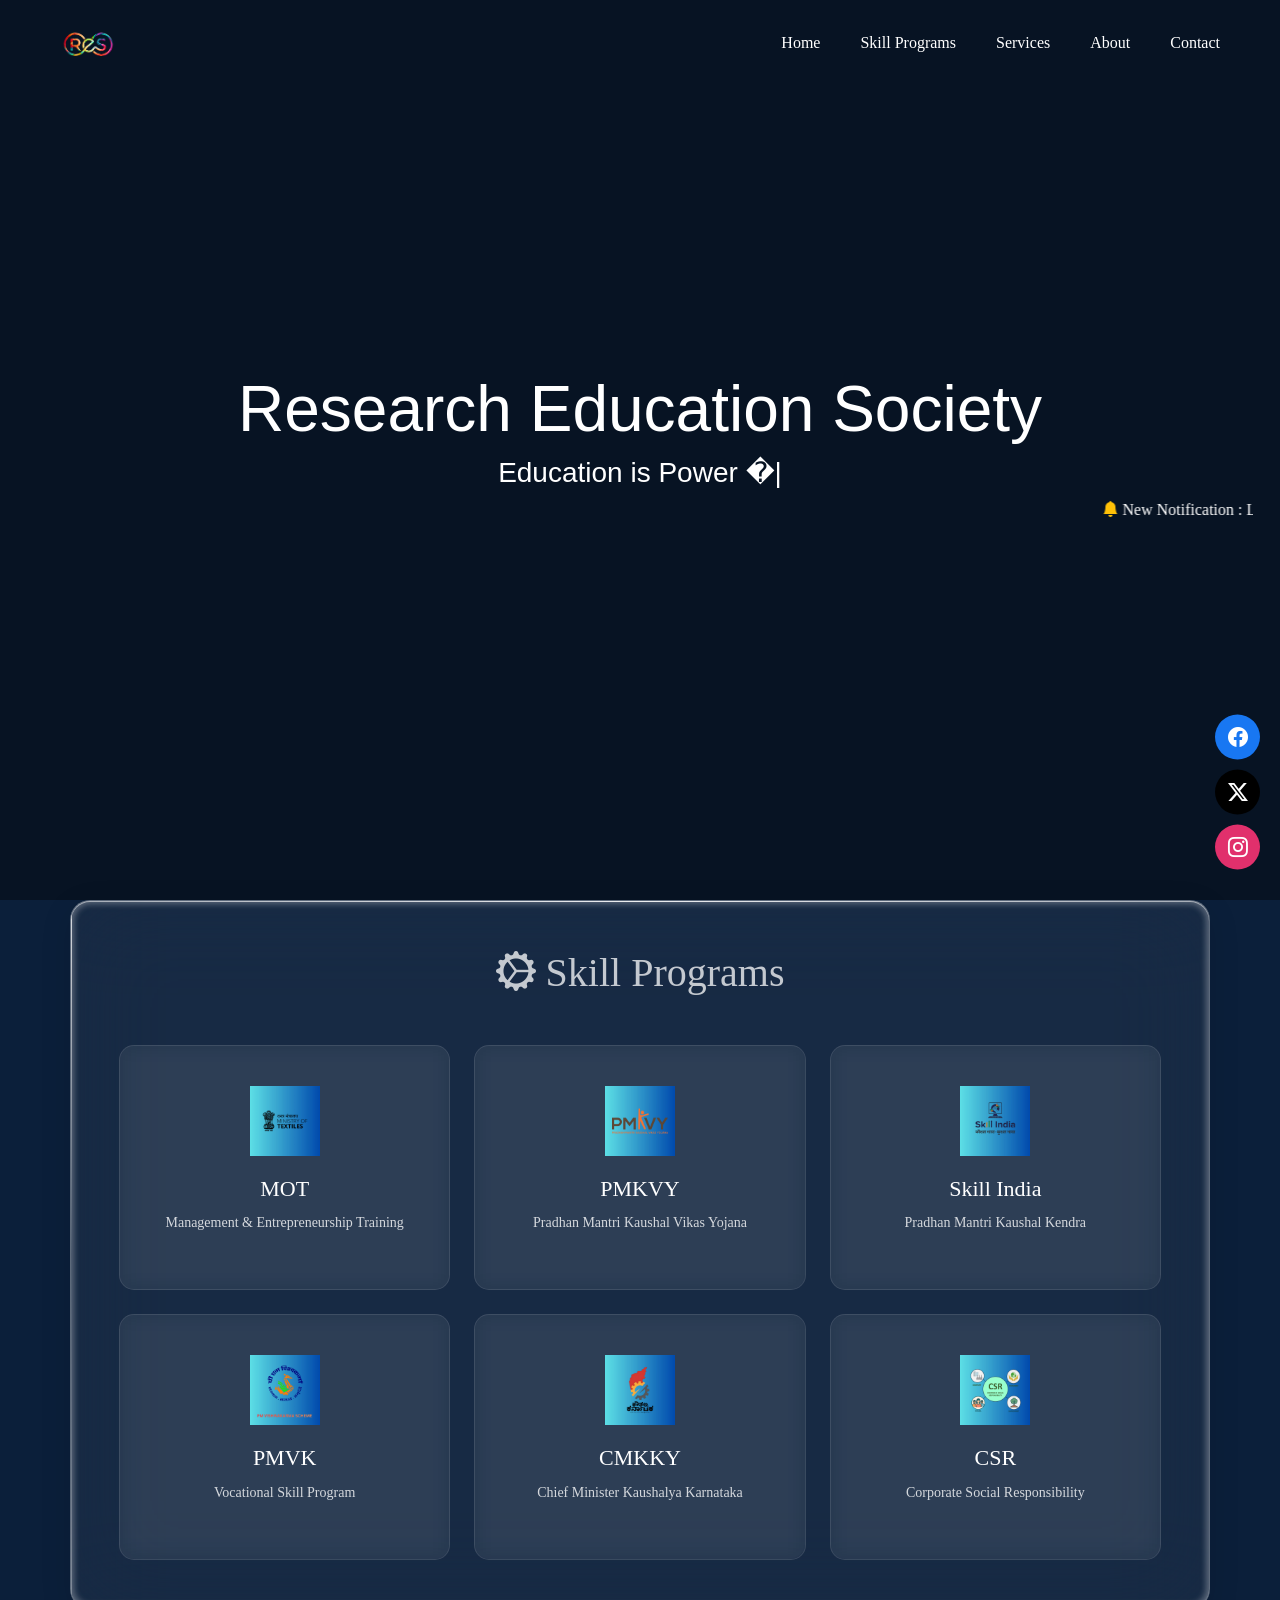
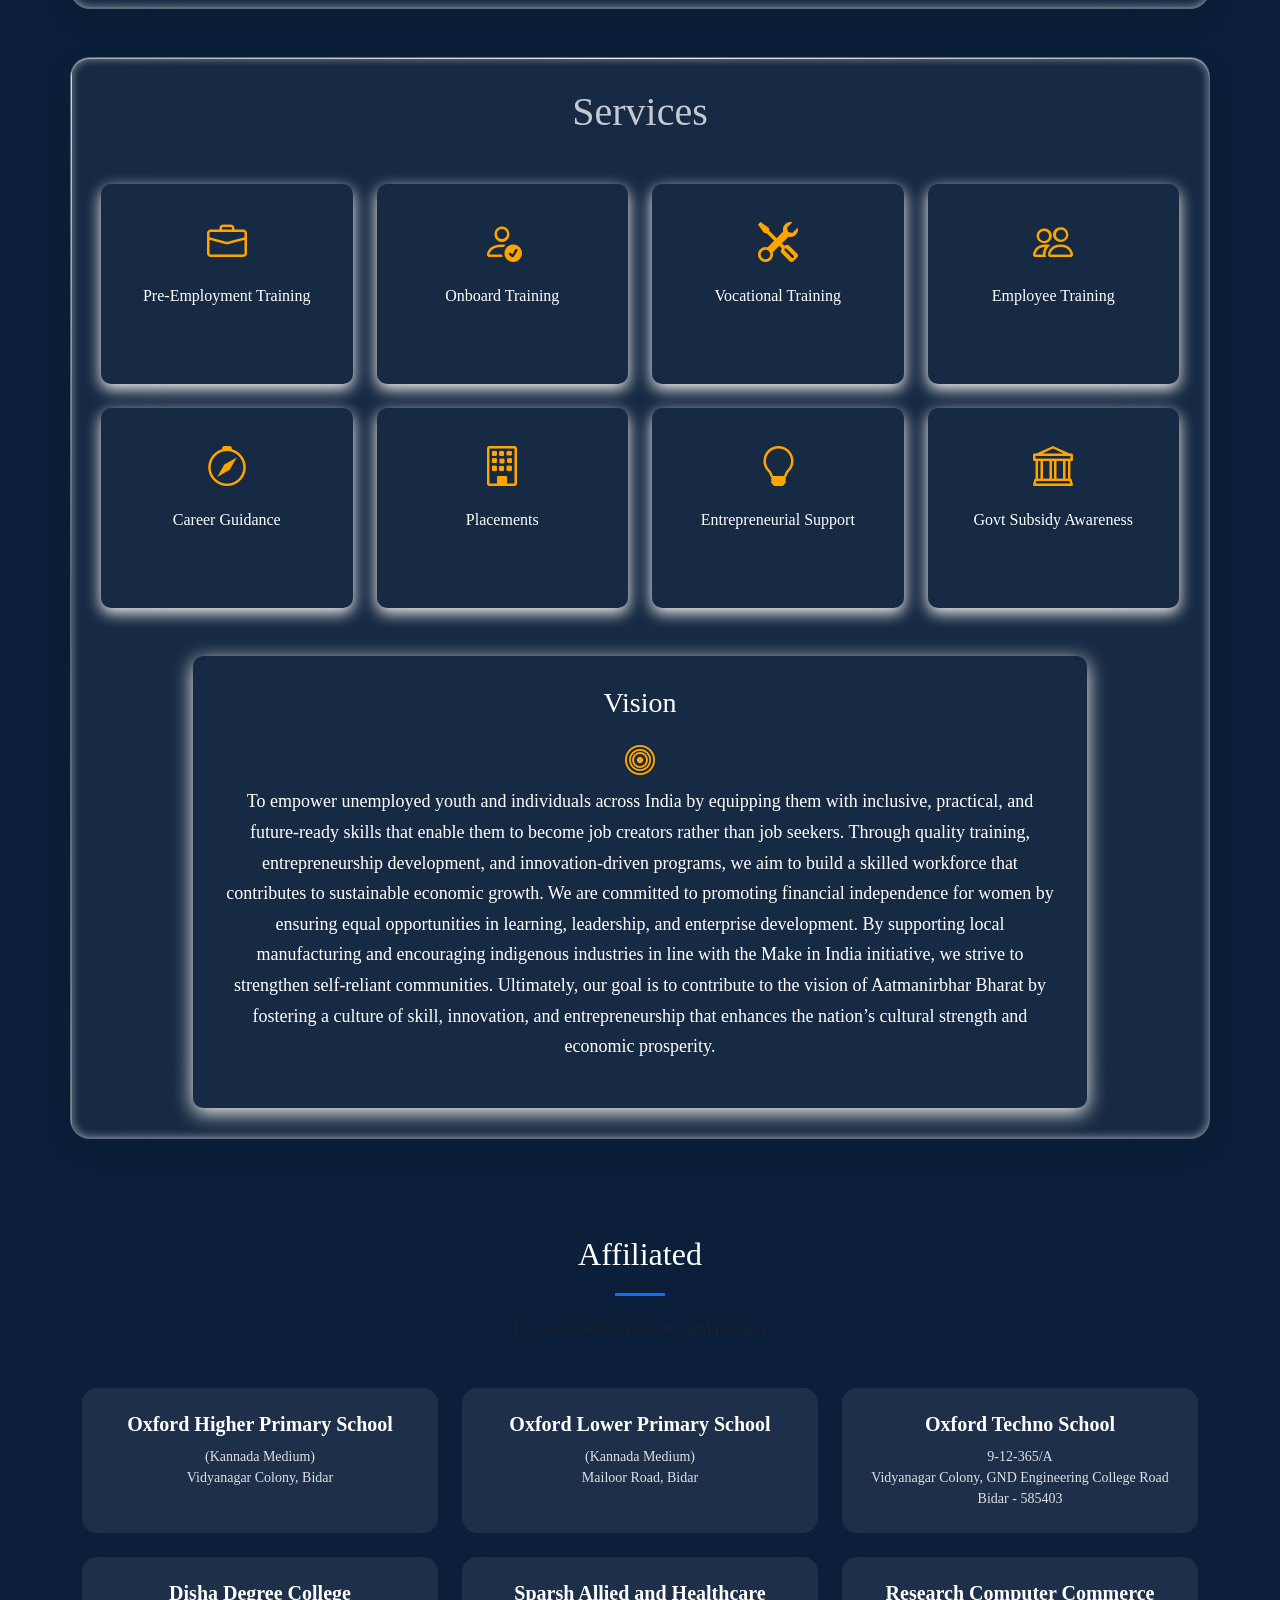
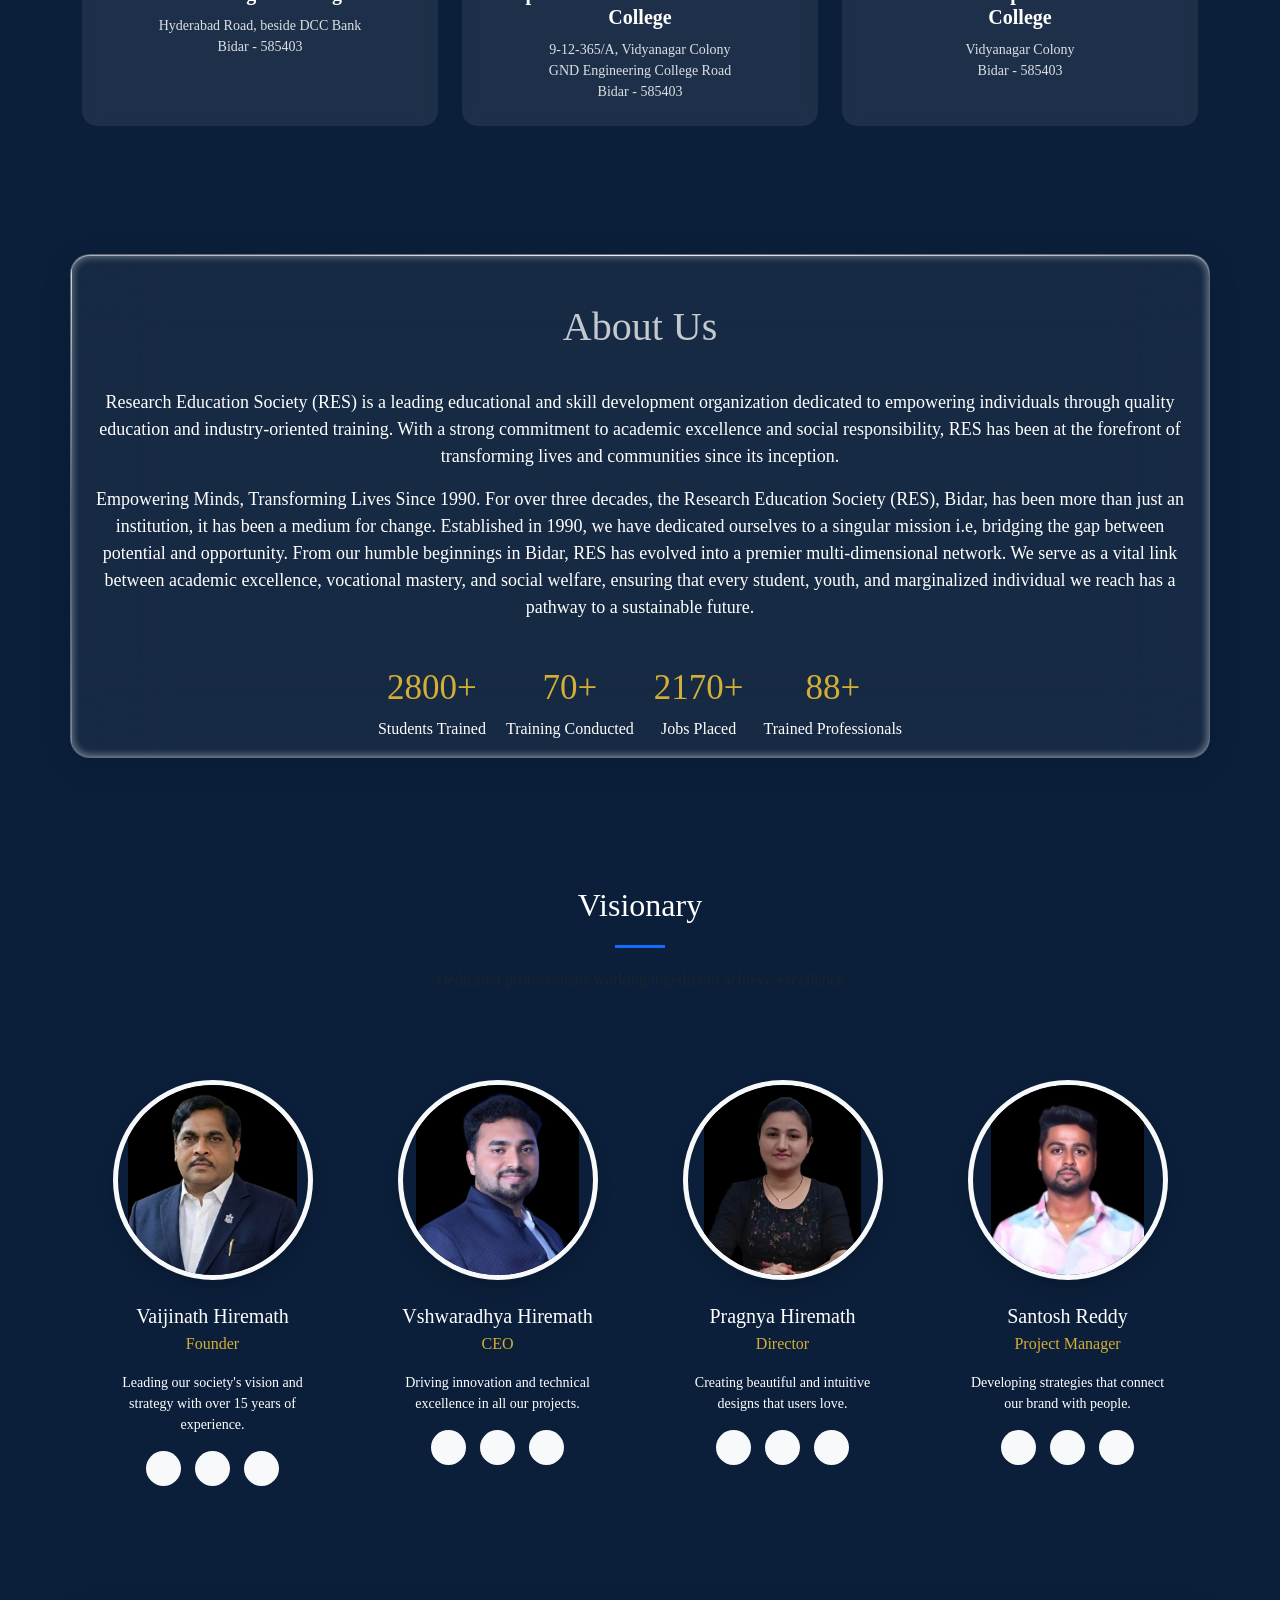
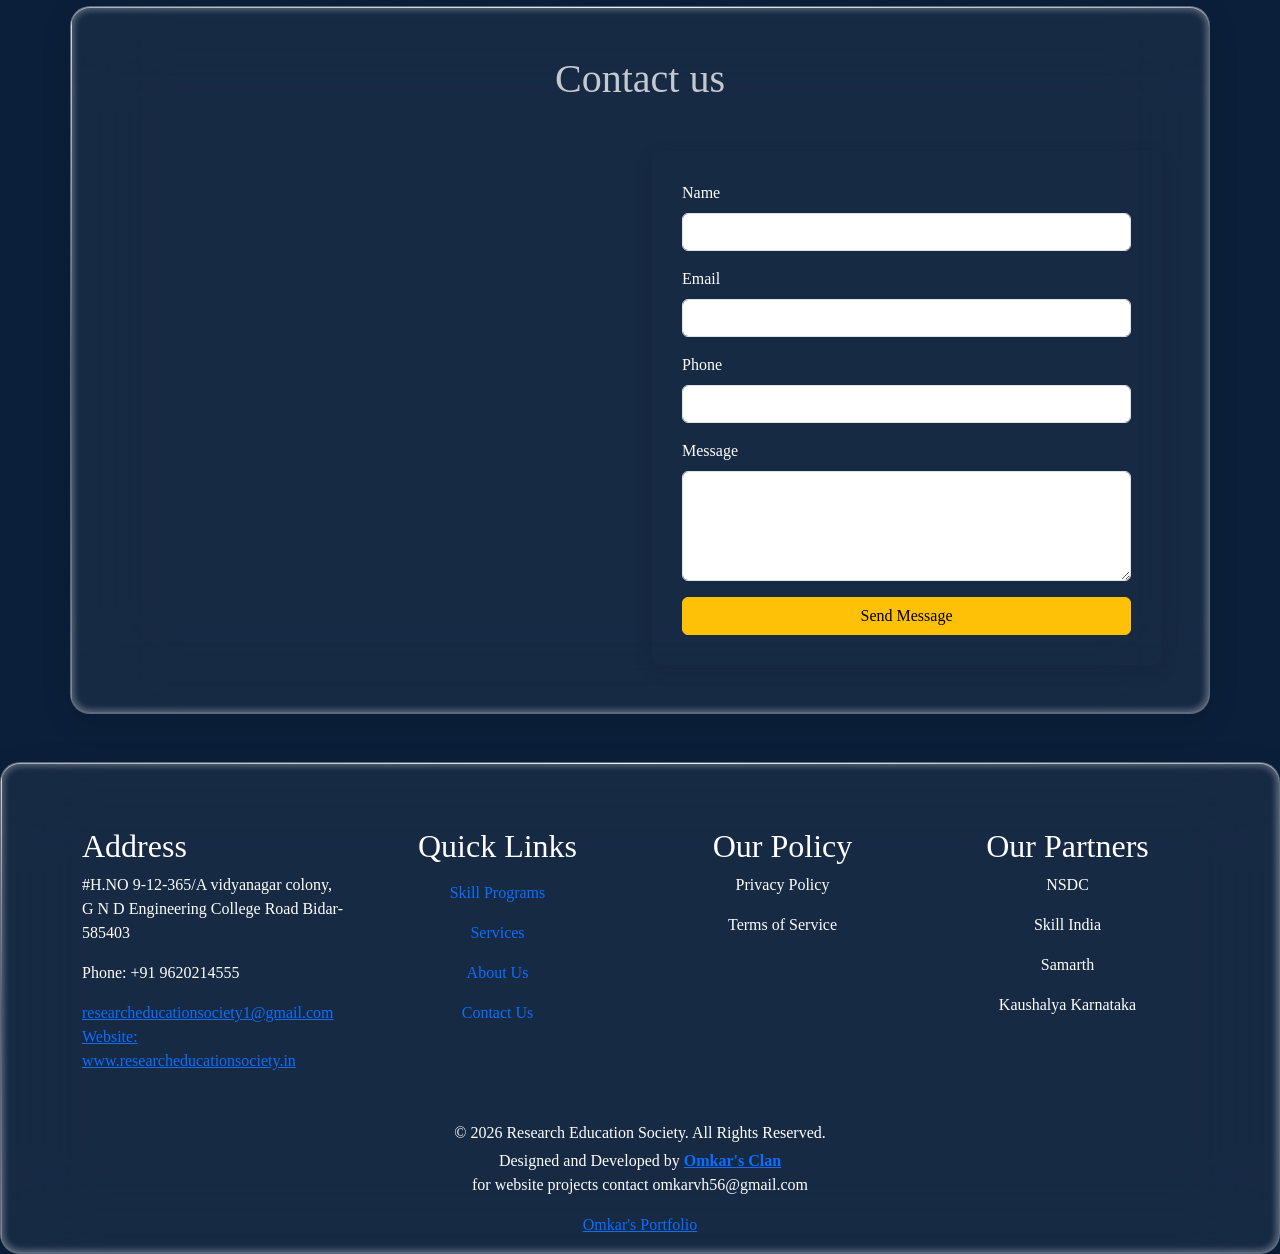
==== commit d5e8ede1: "updated website" ====
--- a/index.html
+++ b/index.html
@@ -1,82 +1,702 @@
 <!doctype html>
 <html lang="en">
-<head>
-  <meta charset="utf-8" />
-  <meta name="viewport" content="width=device-width, initial-scale=1" />
-  <title>Website Temporarily Unavailable</title>
-
-  <!-- Google Font -->
-  <link href="https://fonts.googleapis.com/css2?family=Poppins:wght@300;400;600&display=swap" rel="stylesheet">
-
-  <style>
-    body {
-      margin: 0;
-      padding: 0;
-      font-family: 'Poppins', sans-serif;
-      background: linear-gradient(135deg, #0f2027, #203a43, #2c5364);
-      color: #ffffff;
-      display: flex;
-      align-items: center;
-      justify-content: center;
-      height: 100vh;
-      text-align: center;
-    }
-
-    .container {
-      max-width: 600px;
-      padding: 40px;
-      background: rgba(255, 255, 255, 0.05);
-      border-radius: 15px;
-      backdrop-filter: blur(10px);
-      box-shadow: 0 10px 30px rgba(0,0,0,0.3);
-    }
-
-    h1 {
-      font-size: 2.2rem;
-      margin-bottom: 20px;
-    }
-
-    p {
-      font-size: 1.1rem;
-      color: #dcdcdc;
-      line-height: 1.6;
-    }
-
-    .highlight {
-      margin-top: 20px;
-      font-weight: 500;
-      color: #ffd369;
-    }
-
-    .contact {
-      margin-top: 30px;
-      font-size: 0.95rem;
-      color: #aaa;
-    }
-  </style>
-</head>
-
-<body>
-
-  <div class="container">
-    <h1>Website Temporarily Unavailable</h1>
-
-    <p>
-      This website is currently unavailable as it is undergoing a temporary pause in service.
-    </p>
-
-    <p class="highlight">
-      We kindly request the concerned party to complete the pending process to restore full access.
-    </p>
-
-    <p>
-      Once resolved, the website will be back online shortly without any data loss.
-    </p>
-
-    <div class="contact">
-      For assistance, please contact the website administrator.
+  <head>
+    <!-- Required meta tags -->
+    <meta charset="utf-8" />
+    <meta name="viewport" content="width=device-width, initial-scale=1" />
+    <link rel="icon" type="image/png" href="img/logo.jpeg" />
+
+    <!-- Bootstrap CSS -->
+    <link
+      href="https://cdn.jsdelivr.net/npm/bootstrap@5.0.2/dist/css/bootstrap.min.css"
+      rel="stylesheet"
+      integrity="sha384-EVSTQN3/azprG1Anm3QDgpJLIm9Nao0Yz1ztcQTwFspd3yD65VohhpuuCOmLASjC"
+      crossorigin="anonymous"
+    />
+
+    <link
+      rel="stylesheet"
+      href="https://cdn.jsdelivr.net/npm/bootstrap-icons@1.11.3/font/bootstrap-icons.css"
+    />
+
+    <link rel="stylesheet" href="style.css" />
+
+    <link href="https://unpkg.com/aos@2.3.1/dist/aos.css" rel="stylesheet" />
+
+    <title>RES</title>
+  </head>
+  <body>
+    <video autoplay muted loop id="bg-video">
+      <source src="img/main.mp4" type="video/mp4" />
+    </video>
+
+    <!-- Floating Social Icons -->
+    <div class="social-float">
+      <a
+        href="https://www.facebook.com/share/1F31uzGCS9/"
+        target="_blank"
+        class="social-icon fb"
+      >
+        <i class="bi bi-facebook"></i>
+      </a>
+
+      <a href="https://twitter.com" target="_blank" class="social-icon tw">
+        <i class="bi bi-twitter-x"></i>
+      </a>
+
+      <a href="https://instagram.com" target="_blank" class="social-icon ig">
+        <i class="bi bi-instagram"></i>
+      </a>
     </div>
-  </div>
-
-</body>
-</html>+
+    <nav class="navbar" id="navbar">
+      <div class="nav-container">
+        <!-- Logo -->
+
+        <a href="#" class="logo">
+          <img src="img/logo.jpeg" />
+        </a>
+
+        <!-- Desktop Menu -->
+        <ul class="nav-menu" id="navMenu">
+          <div class="close-btn" id="closeMenu">✕</div>
+          <li><a href="#">Home</a></li>
+          <li><a href="#skills">Skill Programs</a></li>
+          <li><a href="#services">Services</a></li>
+          <li><a href="#about">About</a></li>
+          <li><a href="#contact">Contact</a></li>
+        </ul>
+
+        <!-- Hamburger -->
+        <div class="hamburger" id="hamburger">
+          <span></span>
+          <span></span>
+          <span></span>
+        </div>
+      </div>
+    </nav>
+
+    <!--Hero section-->
+    <div class="container-fluid hero">
+      <div class="row hero-section">
+        <div class="col-12">
+          <h1 class="hero-heading">Research Education Society</h1>
+          <h6>
+            <span id="typing"></span>
+          </h6>
+          <marquee behavior="" direction="">
+            <i class="bi bi-bell-fill text-warning"> </i>New Notification :
+            Lamani Kasuthi (ಲಂಬಾಣಿ ಕಸೂತಿ) Application are open from 10-03-2026
+            for Bidar District (KA)
+          </marquee>
+        </div>
+      </div>
+    </div>
+
+    <!--Hero Section-->
+    <!--Skill Program new one -->
+
+    <section class="skill-programs py-0" id="skills">
+      <div class="container text-center glass-card p-5">
+        <h1 class="titles accent-color mb-5">
+          <i class="bi bi-gear-wide-connected"></i> Skill Programs
+        </h1>
+
+        <div class="row g-4">
+          <!-- Card 1 -->
+          <div class="col-12 col-sm-6 col-lg-4" data-aos="zoom-out-up">
+            <a href="MOT.html" class="skill-card">
+              <img src="img/program1.png" class="skill-logo" />
+              <h3>MOT</h3>
+              <p>Management & Entrepreneurship Training</p>
+            </a>
+          </div>
+
+          <!-- Card 2 -->
+          <div
+            class="col-12 col-sm-6 col-lg-4"
+            data-aos="zoom-out-up"
+            data-aos-delay="100"
+          >
+            <a href="PMKVY.html" class="skill-card">
+              <img src="img/program2.png" class="skill-logo" />
+              <h3>PMKVY</h3>
+              <p>Pradhan Mantri Kaushal Vikas Yojana</p>
+            </a>
+          </div>
+
+          <!-- Card 3 -->
+          <div
+            class="col-12 col-sm-6 col-lg-4"
+            data-aos="zoom-out-up"
+            data-aos-delay="200"
+          >
+            <a href="PMKK.html" class="skill-card">
+              <img src="img/program3.png" class="skill-logo" />
+              <h3>Skill India</h3>
+              <p>Pradhan Mantri Kaushal Kendra</p>
+            </a>
+          </div>
+
+          <!-- Card 4 -->
+          <div
+            class="col-12 col-sm-6 col-lg-4"
+            data-aos="zoom-out-up"
+            data-aos-delay="300"
+          >
+            <a href="PMVK.html" class="skill-card">
+              <img src="img/program4.jpeg" class="skill-logo" />
+              <h3>PMVK</h3>
+              <p>Vocational Skill Program</p>
+            </a>
+          </div>
+
+          <!-- Card 5 -->
+          <div
+            class="col-12 col-sm-6 col-lg-4"
+            data-aos="zoom-out-up"
+            data-aos-delay="400"
+          >
+            <a href="CMKK.html" class="skill-card">
+              <img src="img/program6.jpeg" class="skill-logo" />
+              <h3>CMKKY</h3>
+              <p>Chief Minister Kaushalya Karnataka</p>
+            </a>
+          </div>
+
+          <!-- Card 6 -->
+          <div
+            class="col-12 col-sm-6 col-lg-4"
+            data-aos="zoom-out-up"
+            data-aos-delay="500"
+          >
+            <a href="CSR.html" class="skill-card">
+              <img src="img/program5.png" class="skill-logo" />
+              <h3>CSR</h3>
+              <p>Corporate Social Responsibility</p>
+            </a>
+          </div>
+        </div>
+      </div>
+    </section>
+
+    <!--Skill program end-->
+
+    <!-- Services Section -->
+    <section class="services py-5">
+      <div class="container text-center services-grid glass-card" id="services">
+        <h1 class="titles accent-color mb-5">Services</h1>
+
+        <div class="row g-4">
+          <div class="col-6 col-md-4 col-lg-3" data-aos="zoom-in">
+            <div class="service-card text-center">
+              <i class="bi bi-briefcase service-icon"></i>
+              <p>Pre-Employment Training</p>
+            </div>
+          </div>
+
+          <div
+            class="col-6 col-md-4 col-lg-3"
+            data-aos="zoom-in"
+            data-aos-delay="100"
+          >
+            <div class="service-card text-center">
+              <i class="bi bi-person-check service-icon"></i>
+              <p>Onboard Training</p>
+            </div>
+          </div>
+
+          <div
+            class="col-6 col-md-4 col-lg-3"
+            data-aos="zoom-in"
+            data-aos-delay="200"
+          >
+            <div class="service-card text-center">
+              <i class="bi bi-tools service-icon"></i>
+              <p>Vocational Training</p>
+            </div>
+          </div>
+
+          <div
+            class="col-6 col-md-4 col-lg-3"
+            data-aos="zoom-in"
+            data-aos-delay="300"
+          >
+            <div class="service-card text-center">
+              <i class="bi bi-people service-icon"></i>
+              <p>Employee Training</p>
+            </div>
+          </div>
+
+          <div
+            class="col-6 col-md-4 col-lg-3"
+            data-aos="zoom-in"
+            data-aos-delay="400"
+          >
+            <div class="service-card text-center">
+              <i class="bi bi-compass service-icon"></i>
+              <p>Career Guidance</p>
+            </div>
+          </div>
+
+          <div
+            class="col-6 col-md-4 col-lg-3"
+            data-aos="zoom-in"
+            data-aos-delay="500"
+          >
+            <div class="service-card text-center">
+              <i class="bi bi-building service-icon"></i>
+              <p>Placements</p>
+            </div>
+          </div>
+
+          <div
+            class="col-6 col-md-4 col-lg-3"
+            data-aos="zoom-in"
+            data-aos-delay="600"
+          >
+            <div class="service-card text-center">
+              <i class="bi bi-lightbulb service-icon"></i>
+              <p>Entrepreneurial Support</p>
+            </div>
+          </div>
+
+          <div
+            class="col-6 col-md-4 col-lg-3"
+            data-aos="zoom-in"
+            data-aos-delay="700"
+          >
+            <div class="service-card text-center">
+              <i class="bi bi-bank service-icon"></i>
+              <p>Govt Subsidy Awareness</p>
+            </div>
+          </div>
+        </div>
+
+        <!-- Goal Statement -->
+        <div class="row mt-5">
+          <div class="col-lg-10 mx-auto">
+            <div class="goal-box" data-aos="zoom-in" data-aos-delay="800">
+              <h3 class="mb-3 titles">Vision</h3>
+              <i class="bi bi-bullseye ico"></i>
+              <p class="texto">
+                To empower unemployed youth and individuals across India by
+                equipping them with inclusive, practical, and future-ready
+                skills that enable them to become job creators rather than job
+                seekers. Through quality training, entrepreneurship development,
+                and innovation-driven programs, we aim to build a skilled
+                workforce that contributes to sustainable economic growth. We
+                are committed to promoting financial independence for women by
+                ensuring equal opportunities in learning, leadership, and
+                enterprise development. By supporting local manufacturing and
+                encouraging indigenous industries in line with the Make in India
+                initiative, we strive to strengthen self-reliant communities.
+                Ultimately, our goal is to contribute to the vision of
+                Aatmanirbhar Bharat by fostering a culture of skill, innovation,
+                and entrepreneurship that enhances the nation’s cultural
+                strength and economic prosperity.
+              </p>
+            </div>
+          </div>
+        </div>
+      </div>
+    </section>
+    <!-- Goal Statement Ends -->
+
+    <!--affiliated-->
+
+    <!-- Affiliated Section -->
+
+    <section class="py-5" id="affiliated">
+      <div class="container">
+        <!-- Section Heading -->
+        <div class="text-center mb-5">
+          <h2 class="section-title">Affiliated</h2>
+          <p class="text-muted">Our associated institutions and partners</p>
+        </div>
+
+        <!-- Content -->
+        <div class="row g-4">
+          <div class="col-md-6 col-lg-4">
+            <div class="aff-card p-4">
+              <h5>Oxford Higher Primary School</h5>
+              <p>(Kannada Medium)</p>
+              <p>Vidyanagar Colony, Bidar</p>
+            </div>
+          </div>
+
+          <div class="col-md-6 col-lg-4">
+            <div class="aff-card p-4">
+              <h5>Oxford Lower Primary School</h5>
+              <p>(Kannada Medium)</p>
+              <p>Mailoor Road, Bidar</p>
+            </div>
+          </div>
+
+          <div class="col-md-6 col-lg-4">
+            <div class="aff-card p-4">
+              <h5>Oxford Techno School</h5>
+              <p>9-12-365/A</p>
+              <p>Vidyanagar Colony, GND Engineering College Road</p>
+              <p>Bidar - 585403</p>
+            </div>
+          </div>
+
+          <div class="col-md-6 col-lg-4">
+            <div class="aff-card p-4">
+              <h5>Disha Degree College</h5>
+              <p>Hyderabad Road, beside DCC Bank</p>
+              <p>Bidar - 585403</p>
+            </div>
+          </div>
+
+          <div class="col-md-6 col-lg-4">
+            <div class="aff-card p-4">
+              <h5>Sparsh Allied and Healthcare College</h5>
+              <p>9-12-365/A, Vidyanagar Colony</p>
+              <p>GND Engineering College Road</p>
+              <p>Bidar - 585403</p>
+            </div>
+          </div>
+
+          <div class="col-md-6 col-lg-4">
+            <div class="aff-card p-4">
+              <h5>Research Computer Commerce College</h5>
+              <p>Vidyanagar Colony</p>
+              <p>Bidar - 585403</p>
+            </div>
+          </div>
+        </div>
+      </div>
+    </section>
+    <!-- Affiliated Section -->
+
+    <!--affiliated-->
+
+    <!--about section-->
+    <section class="about text-center" id="about">
+      <div class="container text-center about-container glass-card">
+        <h1 class="accent-color titles mt-5">About Us</h1>
+        <div class="row">
+          <div class="col-lg-12">
+            <p class="about-text texto">
+              Research Education Society (RES) is a leading educational and
+              skill development organization dedicated to empowering individuals
+              through quality education and industry-oriented training. With a
+              strong commitment to academic excellence and social
+              responsibility, RES has been at the forefront of transforming
+              lives and communities since its inception.
+            </p>
+
+            <p class="texto">
+              Empowering Minds, Transforming Lives Since 1990. For over three
+              decades, the Research Education Society (RES), Bidar, has been
+              more than just an institution, it has been a medium for change.
+              Established in 1990, we have dedicated ourselves to a singular
+              mission i.e, bridging the gap between potential and opportunity.
+              From our humble beginnings in Bidar, RES has evolved into a
+              premier multi-dimensional network. We serve as a vital link
+              between academic excellence, vocational mastery, and social
+              welfare, ensuring that every student, youth, and marginalized
+              individual we reach has a pathway to a sustainable future.
+            </p>
+          </div>
+        </div>
+        <div class="row">
+          <div class="col-12">
+            <div class="stats text-center">
+              <div>
+                <h2 class="counter conter-text" data-target="8000">0</h2>
+                <p class="">Students Trained</p>
+              </div>
+
+              <div>
+                <h2 class="counter conter-text" data-target="200">0</h2>
+                <p class="">Training Conducted</p>
+              </div>
+
+              <div>
+                <h2 class="counter conter-text" data-target="6200">0</h2>
+                <p class="">Jobs Placed</p>
+              </div>
+              <div>
+                <h2 class="counter conter-text" data-target="250">0</h2>
+                <p class="">Trained Professionals</p>
+              </div>
+            </div>
+          </div>
+        </div>
+      </div>
+    </section>
+    <!--about section ends-->
+    <!--Team-->
+    <section class="py-5" id="team">
+      <div class="container text-center">
+        <!-- Section Header -->
+        <div class="row text-center mb-5">
+          <div class="col-12">
+            <h2 class="section-title">Visionary</h2>
+            <p class="text-muted">
+              Dedicated professionals working together to achieve excellence
+            </p>
+          </div>
+        </div>
+
+        <!-- Team Members -->
+        <div class="row g-4">
+          <!-- Team Member 1 -->
+          <div class="col-lg-3 col-md-6">
+            <div class="team-member text-center p-4">
+              <img
+                src="img/President.jpeg"
+                alt="Team Member 1"
+                class="mb-4 shadow"
+              />
+              <h5 class="mb-1">Vaijinath Hiremath</h5>
+              <p class="text-desg mb-3">Founder</p>
+              <p class="small mb-3">
+                Leading our society's vision and strategy with over 15 years of
+                experience.
+              </p>
+              <div class="social-links">
+                <a href="#"><i class="fab fa-linkedin-in"></i></a>
+                <a href="#"><i class="fab fa-twitter"></i></a>
+                <a href="#"><i class="fab fa-facebook-f"></i></a>
+              </div>
+            </div>
+          </div>
+
+          <!-- Team Member 2 -->
+          <div class="col-lg-3 col-md-6">
+            <div class="team-member text-center p-4">
+              <img
+                src="img\Secretary.jpeg"
+                alt="Team Member 2"
+                class="mb-4 shadow"
+              />
+              <h5 class="mb-1">Vshwaradhya Hiremath</h5>
+              <p class="text-desg mb-3">CEO</p>
+              <p class="small mb-3">
+                Driving innovation and technical excellence in all our projects.
+              </p>
+              <div class="social-links">
+                <a href="#"><i class="fab fa-linkedin-in"></i></a>
+                <a href="#"><i class="fab fa-github"></i></a>
+                <a href="#"><i class="fab fa-twitter"></i></a>
+              </div>
+            </div>
+          </div>
+
+          <!-- Team Member 3 -->
+          <div class="col-lg-3 col-md-6">
+            <div class="team-member text-center p-4">
+              <img
+                src="img\tech.jpeg"
+                alt="Team Member 3"
+                class="mb-4 shadow"
+              />
+              <h5 class="mb-1">Pragnya Hiremath</h5>
+              <p class="text-desg mb-3">Director</p>
+              <p class="small mb-3">
+                Creating beautiful and intuitive designs that users love.
+              </p>
+              <div class="social-links">
+                <a href="#"><i class="fab fa-linkedin-in"></i></a>
+                <a href="#"><i class="fab fa-dribbble"></i></a>
+                <a href="#"><i class="fab fa-instagram"></i></a>
+              </div>
+            </div>
+          </div>
+
+          <!-- Team Member 4 -->
+          <div class="col-lg-3 col-md-6">
+            <div class="team-member text-center p-4">
+              <img
+                src="img\manager.jpeg"
+                alt="Team Member 4"
+                class="mb-4 shadow"
+              />
+              <h5 class="mb-1">Santosh Reddy</h5>
+              <p class="text-desg mb-3">Project Manager</p>
+              <p class="small mb-3">
+                Developing strategies that connect our brand with people.
+              </p>
+              <div class="social-links">
+                <a href="#"><i class="fab fa-linkedin-in"></i></a>
+                <a href="#"><i class="fab fa-twitter"></i></a>
+                <a href="#"><i class="fab fa-instagram"></i></a>
+              </div>
+            </div>
+          </div>
+        </div>
+      </div>
+    </section>
+    <!--Team-->
+
+    <!-- Contact Section -->
+    <!-- Contact Section -->
+    <section id="contact" class="contact-section py-5">
+      <div class="container text-center glass-card p-5 contact-container">
+        <h1 class="titles accent-color mb-5">Contact us</h1>
+
+        <div class="row g-4 align-items-stretch">
+          <!-- LEFT SIDE MAP -->
+          <div class="col-lg-6">
+            <div class="map-wrapper h-100">
+              <iframe
+                src="https://www.google.com/maps?q=Bidar&output=embed"
+                width="100%"
+                height="100%"
+                style="border: 0"
+                loading="lazy"
+              >
+              </iframe>
+            </div>
+          </div>
+
+          <!-- RIGHT SIDE FORM -->
+          <div class="col-lg-6">
+            <form
+              action="https://formspree.io/f/xzdannpa"
+              method="POST"
+              class="contact-form h-100 text-start"
+            >
+              <input
+                type="hidden"
+                name="_subject"
+                value="New Contact Message"
+              />
+
+              <div class="mb-3">
+                <label class="form-label">Name</label>
+                <input type="text" name="name" class="form-control" required />
+              </div>
+
+              <div class="mb-3">
+                <label class="form-label">Email</label>
+                <input
+                  type="email"
+                  name="email"
+                  class="form-control"
+                  required
+                />
+              </div>
+
+              <div class="mb-3">
+                <label class="form-label">Phone</label>
+                <input type="tel" name="phone" class="form-control" />
+              </div>
+
+              <div class="mb-3">
+                <label class="form-label">Message</label>
+                <textarea
+                  name="message"
+                  rows="4"
+                  class="form-control"
+                ></textarea>
+              </div>
+
+              <button type="submit" class="btn btn-warning w-100">
+                Send Message
+              </button>
+            </form>
+          </div>
+        </div>
+      </div>
+    </section>
+
+    <!-- Footer -->
+    <footer class="footer text-center glass-card py-3">
+      <div class="container pt-5 pb-5">
+        <div class="row">
+          <div class="col-12 col-lg-3 text-start">
+            <h2>Address</h2>
+            <p>
+              #H.NO 9-12-365/A vidyanagar colony, G N D Engineering College Road
+              Bidar-585403
+            </p>
+            <p>Phone: +91 9620214555</p>
+            <a href="gmail.com">researcheducationsociety1@gmail.com</a>
+            <a href="https://researcheducationsociety.in/"
+              >Website: www.researcheducationsociety.in</a
+            >
+          </div>
+          <div class="col-12 col-lg-3">
+            <h2>Quick Links</h2>
+            <ul class="list-unstyled">
+              <li>
+                <a href="#skills" class="text-decoration-none d-block py-2"
+                  >Skill Programs</a
+                >
+              </li>
+              <li>
+                <a href="#services" class="text-decoration-none d-block py-2"
+                  >Services</a
+                >
+              </li>
+              <li>
+                <a href="#about" class="text-decoration-none d-block py-2"
+                  >About Us</a
+                >
+              </li>
+              <li>
+                <a href="#contact" class="text-decoration-none d-block py-2"
+                  >Contact Us</a
+                >
+              </li>
+            </ul>
+          </div>
+          <div class="col-12 col-lg-3">
+            <h2>Our Policy</h2>
+            <p>Privacy Policy</p>
+            <p>Terms of Service</p>
+          </div>
+          <div class="col-12 col-lg-3">
+            <h2>Our Partners</h2>
+            <p>NSDC</p>
+            <p>Skill India</p>
+            <p>Samarth</p>
+            <p>Kaushalya Karnataka</p>
+          </div>
+        </div>
+      </div>
+
+      <div class="container">
+        <p class="mb-1">
+          © 2026 Research Education Society. All Rights Reserved.
+        </p>
+        <p class="mb-0">
+          Designed and Developed by
+          <strong>
+            <a href="https://omkarvh.github.io/Portfolio/">Omkar's Clan</a>
+          </strong>
+        </p>
+        <p>for website projects contact omkarvh56@gmail.com</p>
+        <a href="https://omkarvh.github.io/Portfolio/">Omkar's Portfolio</a>
+      </div>
+    </footer>
+
+    <script src="script.js"></script>
+
+    <!-- Optional JavaScript; choose one of the two! -->
+
+    <!-- Option 1: Bootstrap Bundle with Popper -->
+    <script
+      src="https://cdn.jsdelivr.net/npm/bootstrap@5.0.2/dist/js/bootstrap.bundle.min.js"
+      integrity="sha384-MrcW6ZMFYlzcLA8Nl+NtUVF0sA7MsXsP1UyJoMp4YLEuNSfAP+JcXn/tWtIaxVXM"
+      crossorigin="anonymous"
+    ></script>
+    <script src="https://unpkg.com/aos@2.3.1/dist/aos.js"></script>
+    <script>
+      AOS.init({
+        duration: 1000,
+        once: true,
+      });
+    </script>
+    <!-- Option 2: Separate Popper and Bootstrap JS -->
+    <!--
+    <script src="https://cdn.jsdelivr.net/npm/@popperjs/core@2.9.2/dist/umd/popper.min.js" integrity="sha384-IQsoLXl5PILFhosVNubq5LC7Qb9DXgDA9i+tQ8Zj3iwWAwPtgFTxbJ8NT4GN1R8p" crossorigin="anonymous"></script>
+    <script src="https://cdn.jsdelivr.net/npm/bootstrap@5.0.2/dist/js/bootstrap.min.js" integrity="sha384-cVKIPhGWiC2Al4u+LWgxfKTRIcfu0JTxR+EQDz/bgldoEyl4H0zUF0QKbrJ0EcQF" crossorigin="anonymous"></script>
+    -->
+  </body>
+</html>
--- a/style.css
+++ b/style.css
@@ -0,0 +1,629 @@
+body {
+  background-color: #0b1f3a;
+  color: white;
+}
+
+body {
+  margin: 0;
+}
+
+/*experimental video background*/
+#bg-video {
+  position: fixed;
+  top: 0;
+  left: 0;
+  width: 100%;
+  height: 100%;
+  object-fit: cover; /* fills screen like background */
+  z-index: -1;
+}
+
+.content {
+  position: relative;
+  z-index: 1;
+}
+body::before {
+  content: "";
+  position: fixed;
+  top: 0;
+  left: 0;
+  width: 100%;
+  height: 100%;
+  background: rgba(0, 0, 0, 0.4);
+  z-index: -1;
+}
+
+body::before {
+  content: "";
+  position: fixed;
+  top: 0;
+  left: 0;
+  width: 100%;
+  height: 100%;
+  background: rgba(0, 0, 0, 0.4);
+  z-index: -1;
+}
+/*experimental video background end*/
+.titles {
+}
+.content {
+}
+
+.logoo {
+  width: 60px;
+  height: 60px;
+}
+
+/* HERO SECTION */
+
+.hero {
+  height: 100vh;
+}
+
+.hero-section {
+  display: flex;
+  height: 100%;
+  justify-content: center;
+  align-items: center;
+  text-align: center;
+  padding: 0 15px; /* ✅ prevent overflow */
+}
+
+.hero-section h1 {
+  font-family: "Franklin Gothic Medium", "Arial Narrow", Arial, sans-serif;
+  font-size: clamp(28px, 6vw, 64px); /* 🔥 responsive */
+}
+
+.hero-section span {
+  font-family: "Franklin Gothic Medium", "Arial Narrow", Arial, sans-serif;
+  font-size: clamp(16px, 3vw, 28px);
+}
+
+/* Mobile Fix */
+@media screen and (max-width: 768px) {
+  .hero-section h1 {
+    font-size: 42px;
+  }
+}
+
+/*hero Section*/
+
+/*about*/
+.about {
+  padding: 80px 0;
+}
+
+.about-container {
+  display: flex;
+  flex-direction: column;
+  justify-content: space-between;
+  align-items: center;
+  gap: 30px;
+
+  border-radius: 0%;
+  border: 1px solid #d4af37;
+}
+
+.stats {
+  display: flex;
+  justify-content: space-between;
+  flex-wrap: wrap;
+  gap: 20px;
+}
+/*counter-text*/
+.conter-text {
+  font-style: normal;
+  font-size: 35px;
+  color: #d4af37;
+}
+
+/*about*/
+
+/*Team*/
+.team-member {
+  transition: transform 0.3s ease-in-out;
+}
+
+.team-member:hover {
+  transform: translateY(-10px);
+}
+
+.social-links a {
+  display: inline-flex;
+  align-items: center;
+  justify-content: center;
+  width: 35px;
+  height: 35px;
+  border-radius: 50%;
+  background-color: #f8f9fa;
+  color: #0d6efd;
+  margin: 0 5px;
+  transition: all 0.3s ease;
+}
+
+.social-links a:hover {
+  background-color: #0d6efd;
+  color: white;
+  transform: translateY(-3px);
+}
+
+.team-member img {
+  width: 200px;
+  height: 200px;
+  object-fit: scale-down;
+  border-radius: 50%;
+  border: 5px solid #f8f9fa;
+  transition: transform 0.3s ease;
+}
+
+.team-member:hover img {
+  transform: scale(1.05);
+}
+
+.section-title::after {
+  content: "";
+  display: block;
+  width: 50px;
+  height: 3px;
+  background-color: #0d6efd;
+  margin: 20px auto;
+}
+
+.text-desg {
+  color: #d4af37;
+}
+
+/*Team end*/
+
+/*services*/
+.services-grid {
+  border-radius: 0%;
+  padding: 30px;
+  border: 1px solid #d4af37;
+}
+.service-card {
+  padding: 30px 20px;
+  border-radius: 10px;
+  box-shadow: 0 5px 15px #f8f6f0;
+  transition: 0.3s;
+  text-align: center;
+  height: 200px;
+}
+
+.service-icon {
+  font-size: 40px;
+  color: orange;
+  display: block;
+  margin: 0 auto 10px auto;
+}
+
+.service-text {
+  margin: 0;
+  font-weight: 600;
+}
+
+.service-card:hover {
+  transform: translateY(-5px);
+}
+
+.goal-box {
+  padding: 30px;
+  border-radius: 10px;
+  box-shadow: 0 5px 20px #f8f6f0;
+  transition: 0.3s;
+  text-align: center;
+  line-height: 1.7;
+}
+.ico {
+  font-size: 30px;
+  color: orange;
+  margin-bottom: 10px;
+}
+/*services end*/
+
+/*contact us*/
+.contact-container {
+  border-radius: 0%;
+  border: 1px solid #d4af37;
+}
+.map-wrapper {
+  width: 100%;
+  min-height: 420px;
+  border-radius: 8px;
+  overflow: hidden;
+}
+
+.contact-form {
+
+  padding: 30px;
+  border-radius: 8px;
+  box-shadow: 0 5px 20px rgba(0, 0, 0, 0.1);
+}
+@media (max-width: 768px) {
+  .map-wrapper {
+    min-height: 300px;
+  }
+}
+/*contact us end*/
+
+/*footer*/
+.footer {
+  border: 1px solid #d4af37;
+
+  color: white;
+  text-align: center;
+  padding: 5px;
+}
+/*footer end*/
+
+/*floting icons*/
+.social-float {
+  position: fixed;
+  right: 20px;
+  top: 88%;
+  transform: translateY(-50%);
+  display: flex;
+  flex-direction: column;
+  gap: 10px;
+  z-index: 999;
+}
+
+.social-icon {
+  width: 45px;
+  height: 45px;
+  display: flex;
+  align-items: center;
+  justify-content: center;
+  color: white;
+  border-radius: 50%;
+  font-size: 20px;
+  text-decoration: none;
+  transition: 0.3s;
+}
+
+.social-icon:hover {
+  transform: scale(1.1);
+}
+
+/* Colors */
+
+.fb {
+  background: #1877f2;
+}
+
+.tw {
+  background: #000000;
+}
+
+.ig {
+  background: #e1306c;
+}
+/*floating icons*/
+
+.texto {
+  font-family: "Times New Roman", Times, serif;
+
+  font-size: large;
+}
+
+.main-bg {
+  background-color: #0b1f3a;
+}
+.secnd-bg {
+  background-color: #142f5a;
+}
+.accent-color {
+  color: rgba(255, 255, 255, 0.75);
+}
+.light-section {
+  background-color: #f8f6f0;
+}
+
+/*recent edits*/
+body {
+  margin: 0;
+  font-family: "Times New Roman", Times, serif;
+  background: #0b1f3a;
+  color: white;
+}
+
+/* NAVBAR */
+
+.navbar {
+  position: fixed;
+  top: 0;
+  width: 100%;
+  padding: 15px 0;
+  z-index: 1000;
+  transition: 0.4s;
+}
+
+.navbar.scrolled {
+  background: rgba(10, 20, 40, 0.6);
+  backdrop-filter: blur(20px);
+  border-bottom: 1px solid rgba(255, 255, 255, 0.1);
+}
+
+/* CONTAINER */
+.nav-container {
+  display: flex;
+  justify-content: space-between;
+  align-items: center;
+  padding: 0 20px;
+  width: 100%; /* ✅ ADD THIS */
+  max-width: 1200px; /* optional for center layout */
+  margin: auto; /* center container */
+}
+
+/* LOGO */
+.logo {
+  display: flex;
+  align-items: center;
+}
+
+.logo img {
+  height: 55px;
+}
+
+/* MENU */
+
+.nav-menu {
+  display: flex;
+  gap: 40px;
+  list-style: none;
+  margin: 0;
+  padding: 0; /* 🔥 remove extra push */
+}
+
+.nav-menu a {
+  text-decoration: none;
+  color: white;
+  font-weight: 500;
+  position: relative;
+}
+
+/* Hover underline */
+
+.nav-menu a::after {
+  content: "";
+  position: absolute;
+  left: 0;
+  bottom: -6px;
+  width: 0%;
+  height: 2px;
+  background: linear-gradient(90deg, #a855f7, #3b82f6);
+  transition: 0.3s;
+}
+
+.nav-menu a:hover::after {
+  width: 100%;
+}
+
+/* HAMBURGER */
+
+.hamburger {
+  display: none;
+  flex-direction: column;
+  cursor: pointer;
+  gap: 6px;
+}
+
+.hamburger span {
+  width: 25px;
+  height: 2px;
+  background: white;
+}
+.close-btn {
+  display: none;
+  position: absolute;
+  top: 25px;
+  right: 25px;
+  font-size: 28px;
+  cursor: pointer;
+  color: white;
+}
+/* MOBILE */
+
+@media (max-width: 768px) {
+  .nav-menu {
+    position: fixed;
+    top: 0;
+    right: -100%;
+    height: 100vh;
+    width: 250px;
+    background: #0b1f3a;
+    flex-direction: column;
+    align-items: center;
+    justify-content: center;
+    gap: 30px;
+    transition: 0.4s;
+  }
+
+  .nav-menu.active {
+    right: 0;
+  }
+
+  .hamburger {
+    display: flex;
+  }
+
+  .close-btn {
+    display: block;
+  }
+}
+
+/*Glass Effect*/
+.glass-card {
+  background: rgba(255, 255, 255, 0.05);
+  backdrop-filter: blur(45px);
+  -webkit-backdrop-filter: blur(45px);
+  border-radius: 20px;
+  border: 1px solid rgba(255, 255, 255, 0.3);
+  box-shadow:
+    0 8px 32px rgba(0, 0, 0, 0.1),
+    inset 0 1px 0 rgba(255, 255, 255, 0.5),
+    inset 0 -1px 0 rgba(255, 255, 255, 0.1),
+    inset 0 0 6px 3px rgba(255, 255, 255, 0.3);
+  position: relative;
+  overflow: hidden;
+}
+
+.glass-card::before {
+  content: "";
+  position: absolute;
+  top: 0;
+  left: 0;
+  right: 0;
+  height: 1px;
+  background: linear-gradient(
+    90deg,
+    transparent,
+    rgba(255, 255, 255, 0.8),
+    transparent
+  );
+}
+
+.glass-card::after {
+  content: "";
+  position: absolute;
+  top: 0;
+  left: 0;
+  width: 1px;
+  height: 100%;
+  background: linear-gradient(
+    180deg,
+    rgba(255, 255, 255, 0.8),
+    transparent,
+    rgba(255, 255, 255, 0.3)
+  );
+}
+
+/*skill section */
+/* SKILL PROGRAMS */
+
+.skill-card {
+  display: block;
+  background: rgba(255, 255, 255, 0.05);
+  backdrop-filter: blur(10px);
+  border-radius: 15px;
+  padding: 40px 20px;
+  text-align: center;
+  text-decoration: none;
+  color: white;
+  transition: 0.35s;
+  height: 100%;
+  border: 1px solid rgba(255, 255, 255, 0.1);
+}
+
+.skill-card:hover {
+  transform: translateY(-8px);
+  background: rgba(255, 255, 255, 0.08);
+  box-shadow: 0 15px 40px rgba(0, 0, 0, 0.4);
+  color: #d4af37;
+}
+
+.skill-logo {
+  width: 70px;
+  margin-bottom: 20px;
+}
+
+.skill-card h3 {
+  font-size: 22px;
+  margin-bottom: 10px;
+}
+
+.skill-card p {
+  font-size: 14px;
+  opacity: 0.8;
+}
+
+/*glass card 2 */
+.glass-card-2 {
+  background: rgba(255, 255, 255, 0.05);
+  backdrop-filter: blur(7px);
+  -webkit-backdrop-filter: blur(7px);
+  border-radius: 20px;
+  border: 1px solid rgba(255, 255, 255, 0.3);
+  box-shadow:
+    0 8px 32px rgba(0, 0, 0, 0.1),
+    inset 0 1px 0 rgba(255, 255, 255, 0.5),
+    inset 0 -1px 0 rgba(255, 255, 255, 0.1),
+    inset 0 0 0px 0px rgba(255, 255, 255, 0);
+  position: relative;
+  overflow: hidden;
+}
+
+.glass-card-2::before {
+  content: "";
+  position: absolute;
+  top: 0;
+  left: 0;
+  right: 0;
+  height: 1px;
+  background: linear-gradient(
+    90deg,
+    transparent,
+    rgba(255, 255, 255, 0.8),
+    transparent
+  );
+}
+
+.glass-card-2::after {
+  content: "";
+  position: absolute;
+  top: 0;
+  left: 0;
+  width: 1px;
+  height: 100%;
+  background: linear-gradient(
+    180deg,
+    rgba(255, 255, 255, 0.8),
+    transparent,
+    rgba(255, 255, 255, 0.3)
+  );
+}
+
+/*typng effect*/
+#typing::after {
+  content: "|";
+  animation: blink 1s infinite;
+}
+
+@keyframes blink {
+  0%,
+  50%,
+  100% {
+    opacity: 1;
+  }
+  25%,
+  75% {
+    opacity: 0;
+  }
+}
+
+/*affiliated*/
+.aff-card {
+  background: rgba(255, 255, 255, 0.08);
+  backdrop-filter: blur(10px);
+  border-radius: 15px;
+  color: white;
+  text-align: center;
+  transition: 0.3s;
+  height: 100%;
+}
+
+.aff-card:hover {
+  transform: translateY(-8px);
+  box-shadow: 0 10px 30px rgba(0,0,0,0.3);
+}
+
+.aff-card h5 {
+  margin-bottom: 10px;
+  font-weight: 600;
+}
+
+.aff-card p {
+  margin: 0;
+  font-size: 14px;
+  opacity: 0.85;
+}
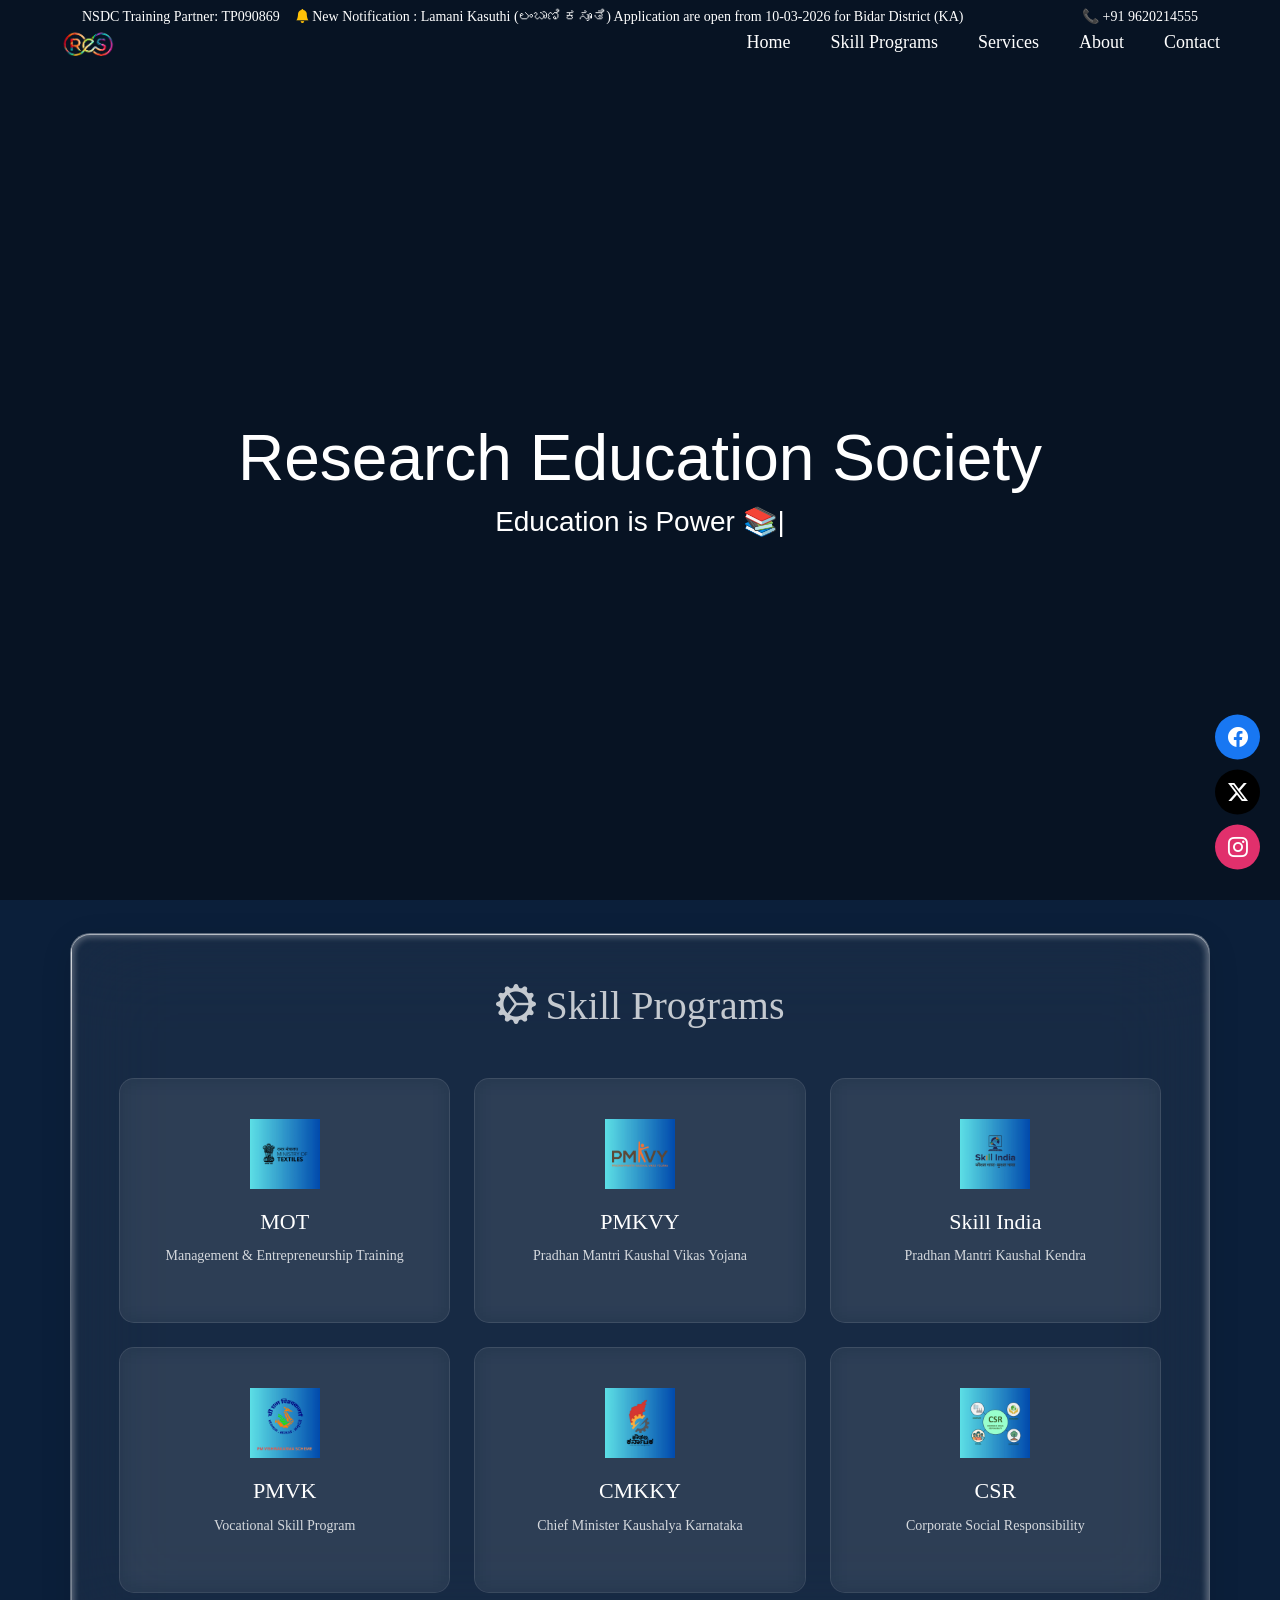
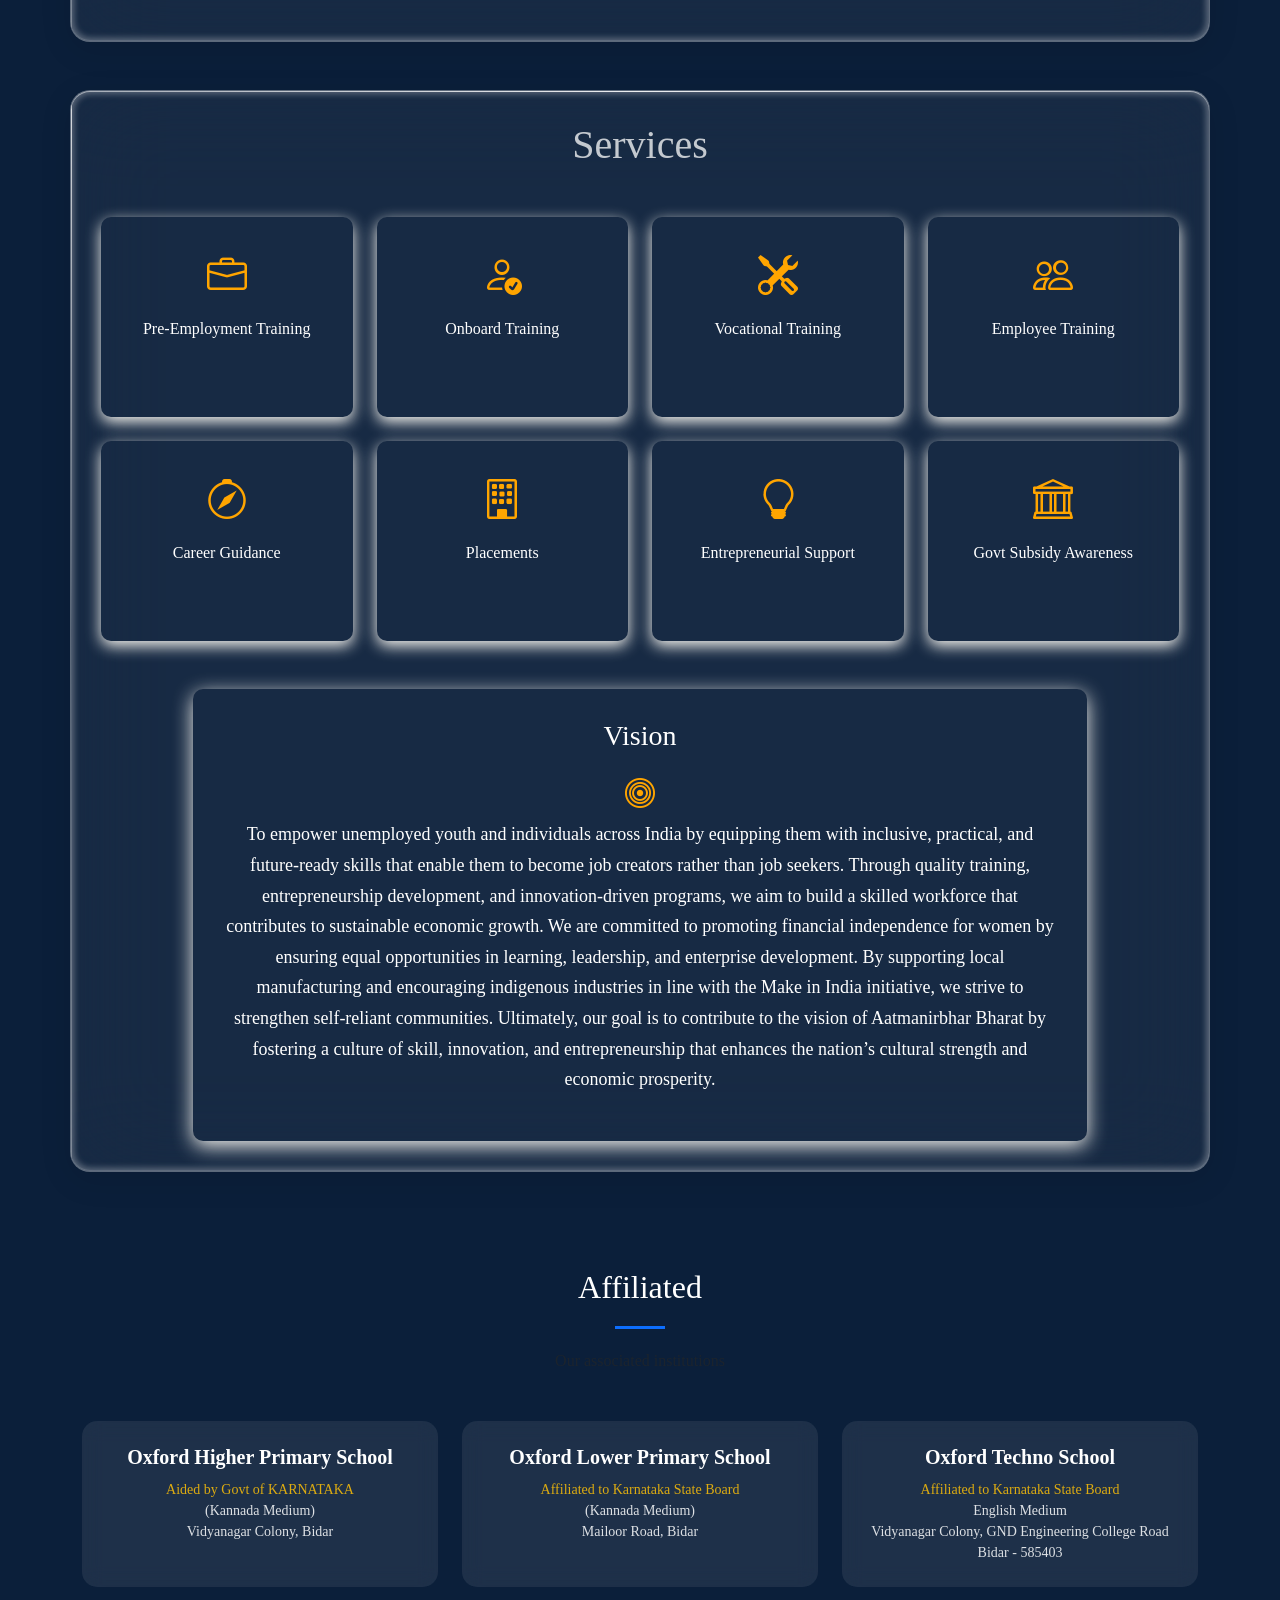
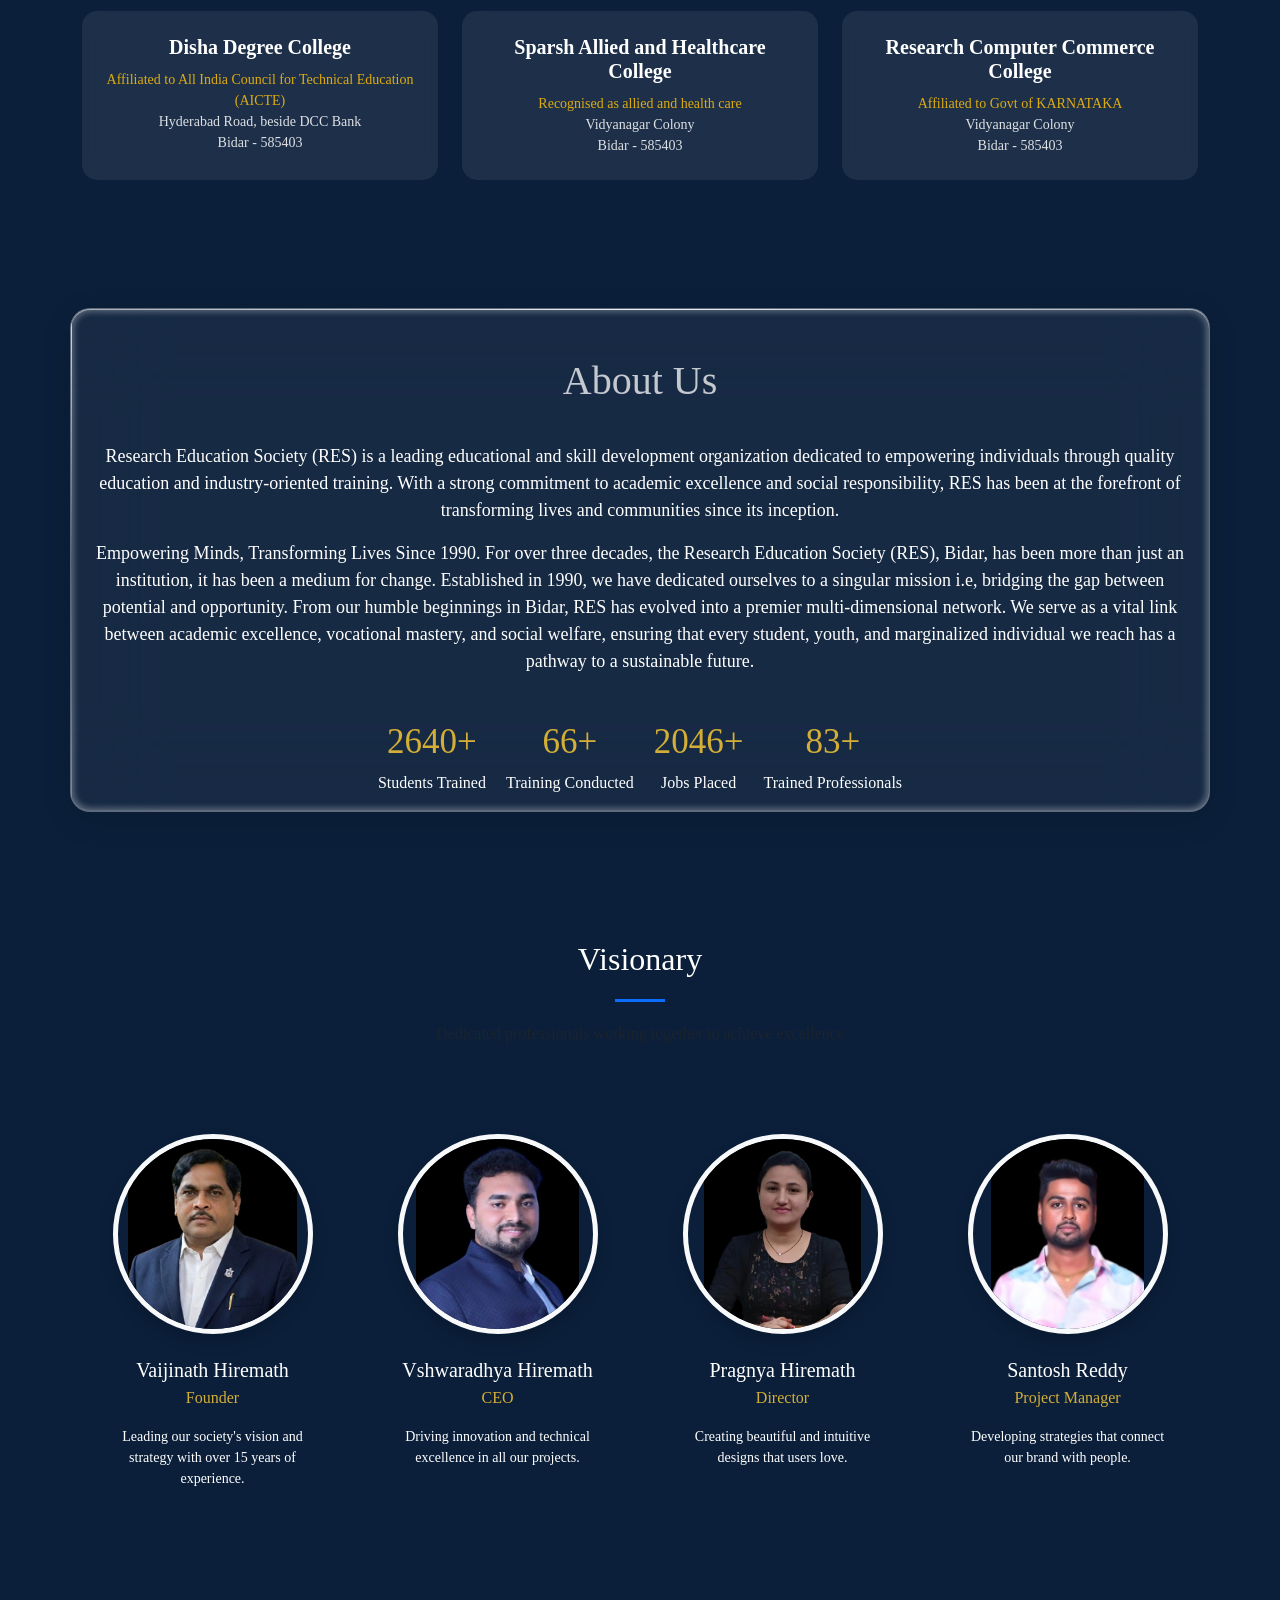
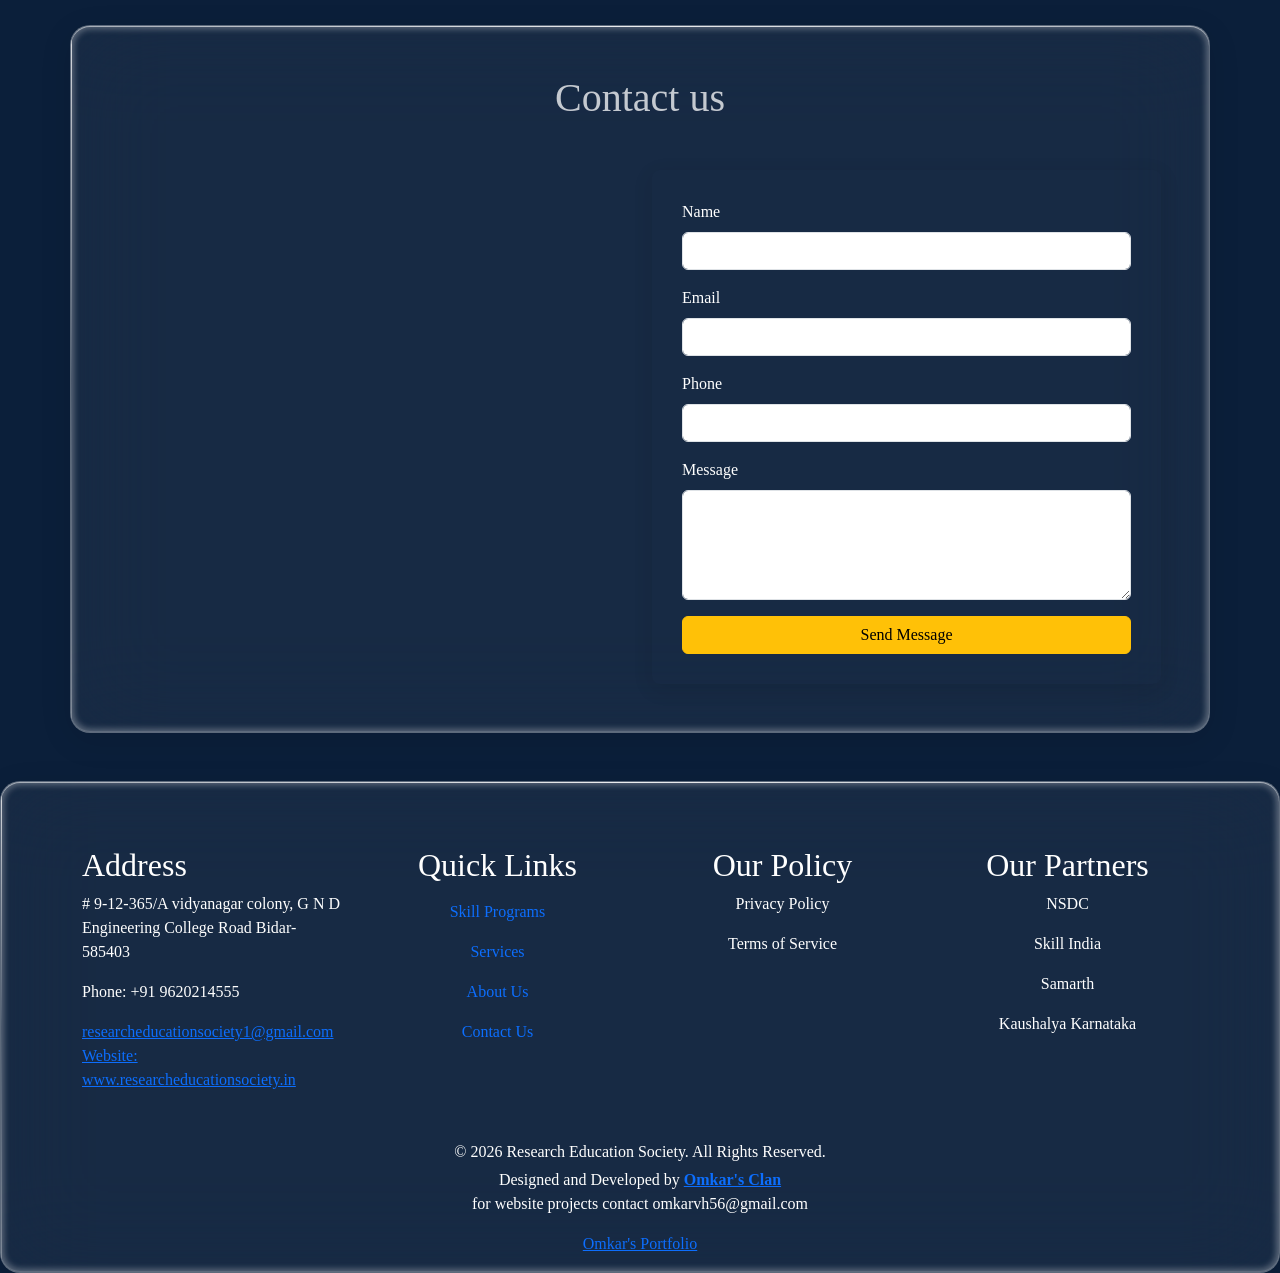
==== commit cfc33140: "new1.1" ====
--- a/index.html
+++ b/index.html
@@ -48,8 +48,37 @@
         <i class="bi bi-instagram"></i>
       </a>
     </div>
-
-    <nav class="navbar" id="navbar">
+    <!--Contact details header -->
+      <!-- Top Contact Bar -->
+<div class="top-bar">
+  <div class="container d-flex justify-content-between align-items-center flex-wrap">
+    
+    <div class="left-text">
+  <span>
+    <span class="d-none d-sm-inline">NSDC Training Partner: </span>
+    TP090869
+  </span>
+</div>
+
+    <div class="scroll-text">
+      <div class="scroll-content">
+        <i class="bi bi-bell-fill text-warning"> </i>New Notification :
+            Lamani Kasuthi (ಲಂಬಾಣಿ ಕಸೂತಿ) Application are open from 10-03-2026
+            for Bidar District (KA)
+      </div>
+    </div>
+
+    <div class="right-text">
+      📞 +91 9620214555
+    </div>
+
+  </div>
+</div>
+     <!--Contact details header -->
+
+     <!--Nav bar start-->
+
+    <nav class="navbar " id="navbar">
       <div class="nav-container">
         <!-- Logo -->
 
@@ -84,11 +113,7 @@
           <h6>
             <span id="typing"></span>
           </h6>
-          <marquee behavior="" direction="">
-            <i class="bi bi-bell-fill text-warning"> </i>New Notification :
-            Lamani Kasuthi (ಲಂಬಾಣಿ ಕಸೂತಿ) Application are open from 10-03-2026
-            for Bidar District (KA)
-          </marquee>
+          
         </div>
       </div>
     </div>
@@ -312,7 +337,7 @@
         <!-- Section Heading -->
         <div class="text-center mb-5">
           <h2 class="section-title">Affiliated</h2>
-          <p class="text-muted">Our associated institutions and partners</p>
+          <p class="text-muted">Our associated institutions</p>
         </div>
 
         <!-- Content -->
@@ -320,6 +345,7 @@
           <div class="col-md-6 col-lg-4">
             <div class="aff-card p-4">
               <h5>Oxford Higher Primary School</h5>
+              <p class="text-warning">Aided by Govt of KARNATAKA</p>
               <p>(Kannada Medium)</p>
               <p>Vidyanagar Colony, Bidar</p>
             </div>
@@ -328,6 +354,7 @@
           <div class="col-md-6 col-lg-4">
             <div class="aff-card p-4">
               <h5>Oxford Lower Primary School</h5>
+              <p class="text-warning">Affiliated to Karnataka State Board</p>
               <p>(Kannada Medium)</p>
               <p>Mailoor Road, Bidar</p>
             </div>
@@ -336,7 +363,8 @@
           <div class="col-md-6 col-lg-4">
             <div class="aff-card p-4">
               <h5>Oxford Techno School</h5>
-              <p>9-12-365/A</p>
+              <p class="text-warning">Affiliated to Karnataka State Board</p>
+              <p>English Medium</p>
               <p>Vidyanagar Colony, GND Engineering College Road</p>
               <p>Bidar - 585403</p>
             </div>
@@ -345,6 +373,7 @@
           <div class="col-md-6 col-lg-4">
             <div class="aff-card p-4">
               <h5>Disha Degree College</h5>
+              <p class="text-warning">Affiliated to All India Council for Technical Education (AICTE)</p>
               <p>Hyderabad Road, beside DCC Bank</p>
               <p>Bidar - 585403</p>
             </div>
@@ -353,8 +382,8 @@
           <div class="col-md-6 col-lg-4">
             <div class="aff-card p-4">
               <h5>Sparsh Allied and Healthcare College</h5>
-              <p>9-12-365/A, Vidyanagar Colony</p>
-              <p>GND Engineering College Road</p>
+              <p class="text-warning">Recognised as allied and  health care</p>
+              <p>Vidyanagar Colony</p>
               <p>Bidar - 585403</p>
             </div>
           </div>
@@ -362,6 +391,7 @@
           <div class="col-md-6 col-lg-4">
             <div class="aff-card p-4">
               <h5>Research Computer Commerce College</h5>
+              <p class="text-warning">Affiliated to Govt of KARNATAKA</p>
               <p>Vidyanagar Colony</p>
               <p>Bidar - 585403</p>
             </div>
@@ -458,11 +488,7 @@
                 Leading our society's vision and strategy with over 15 years of
                 experience.
               </p>
-              <div class="social-links">
-                <a href="#"><i class="fab fa-linkedin-in"></i></a>
-                <a href="#"><i class="fab fa-twitter"></i></a>
-                <a href="#"><i class="fab fa-facebook-f"></i></a>
-              </div>
+              
             </div>
           </div>
 
@@ -479,11 +505,7 @@
               <p class="small mb-3">
                 Driving innovation and technical excellence in all our projects.
               </p>
-              <div class="social-links">
-                <a href="#"><i class="fab fa-linkedin-in"></i></a>
-                <a href="#"><i class="fab fa-github"></i></a>
-                <a href="#"><i class="fab fa-twitter"></i></a>
-              </div>
+              
             </div>
           </div>
 
@@ -500,11 +522,7 @@
               <p class="small mb-3">
                 Creating beautiful and intuitive designs that users love.
               </p>
-              <div class="social-links">
-                <a href="#"><i class="fab fa-linkedin-in"></i></a>
-                <a href="#"><i class="fab fa-dribbble"></i></a>
-                <a href="#"><i class="fab fa-instagram"></i></a>
-              </div>
+             
             </div>
           </div>
 
@@ -521,11 +539,7 @@
               <p class="small mb-3">
                 Developing strategies that connect our brand with people.
               </p>
-              <div class="social-links">
-                <a href="#"><i class="fab fa-linkedin-in"></i></a>
-                <a href="#"><i class="fab fa-twitter"></i></a>
-                <a href="#"><i class="fab fa-instagram"></i></a>
-              </div>
+             
             </div>
           </div>
         </div>
@@ -612,7 +626,7 @@
           <div class="col-12 col-lg-3 text-start">
             <h2>Address</h2>
             <p>
-              #H.NO 9-12-365/A vidyanagar colony, G N D Engineering College Road
+              # 9-12-365/A vidyanagar colony, G N D Engineering College Road
               Bidar-585403
             </p>
             <p>Phone: +91 9620214555</p>
--- a/style.css
+++ b/style.css
@@ -336,6 +336,7 @@
   padding: 15px 0;
   z-index: 1000;
   transition: 0.4s;
+  font-size: large;
 }
 
 .navbar.scrolled {
@@ -626,4 +627,46 @@
   margin: 0;
   font-size: 14px;
   opacity: 0.85;
+}
+
+/*contact header top */
+.top-bar {
+  
+  color: #fff;
+  font-size: 14px;
+  padding: 6px 0;
+
+  top: 0;
+  z-index: 999;
+}
+
+.top-bar .container {
+  display: flex;
+  align-items: center;
+}
+
+.left-text,
+.right-text {
+  white-space: nowrap;
+}
+
+.scroll-text {
+  overflow: hidden;
+  flex: 1;
+  margin: 0 15px;
+}
+
+.scroll-content {
+  display: inline-block;
+  white-space: nowrap;
+  animation: scroll 12s linear infinite;
+}
+
+@keyframes scroll {
+  0% {
+    transform: translateX(100%);
+  }
+  100% {
+    transform: translateX(-100%);
+  }
 }
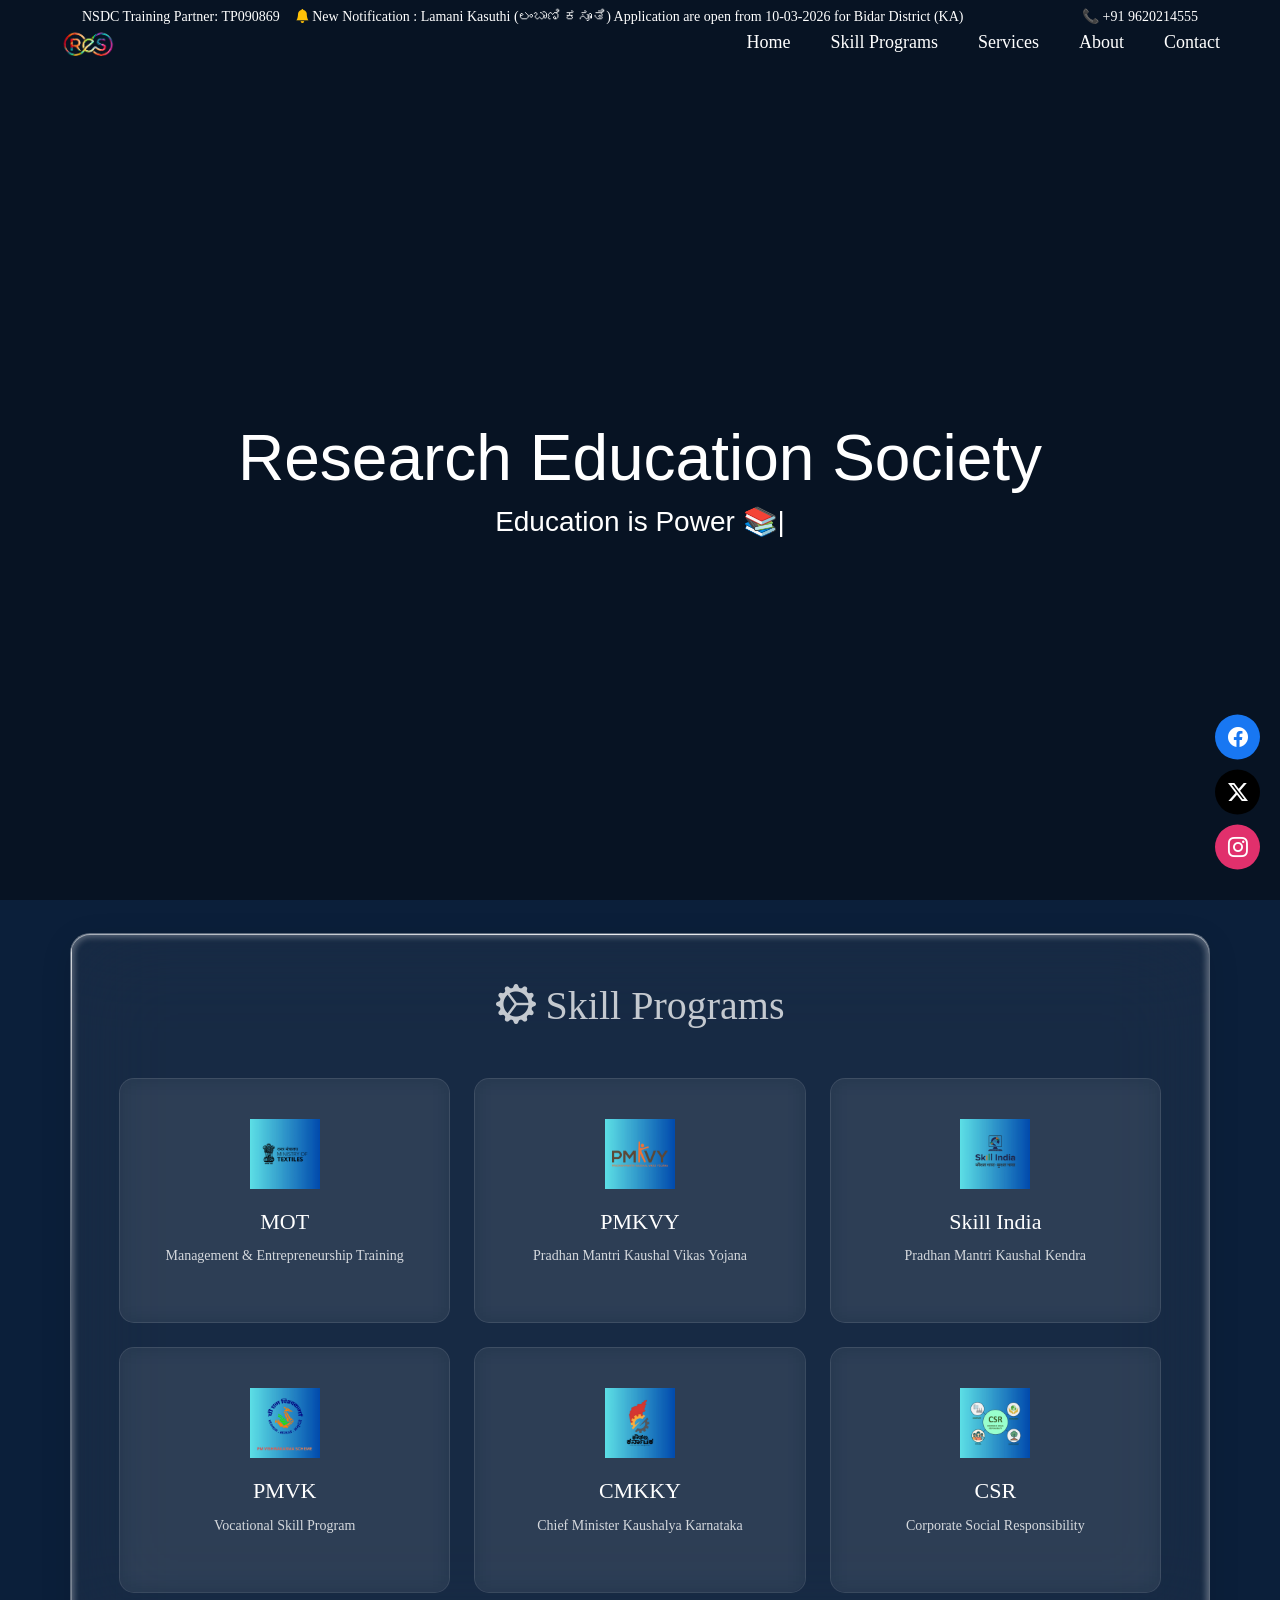
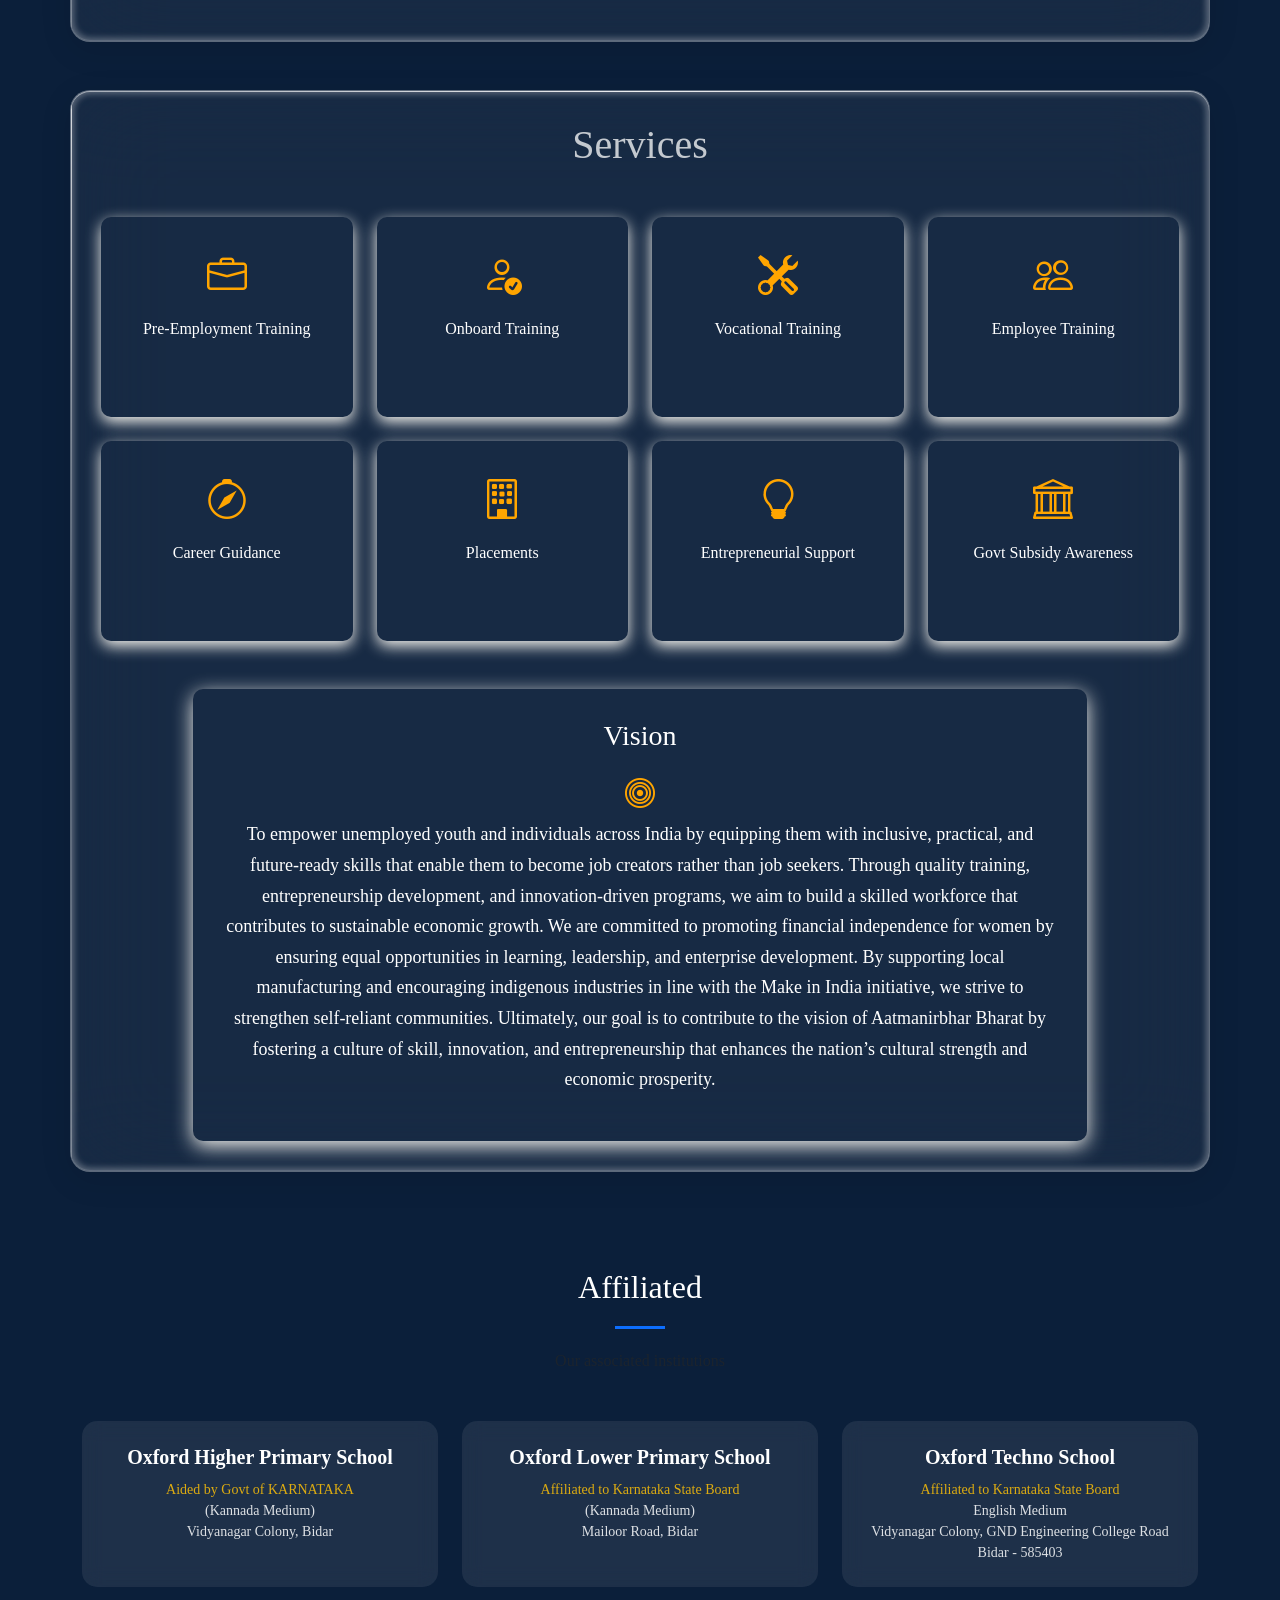
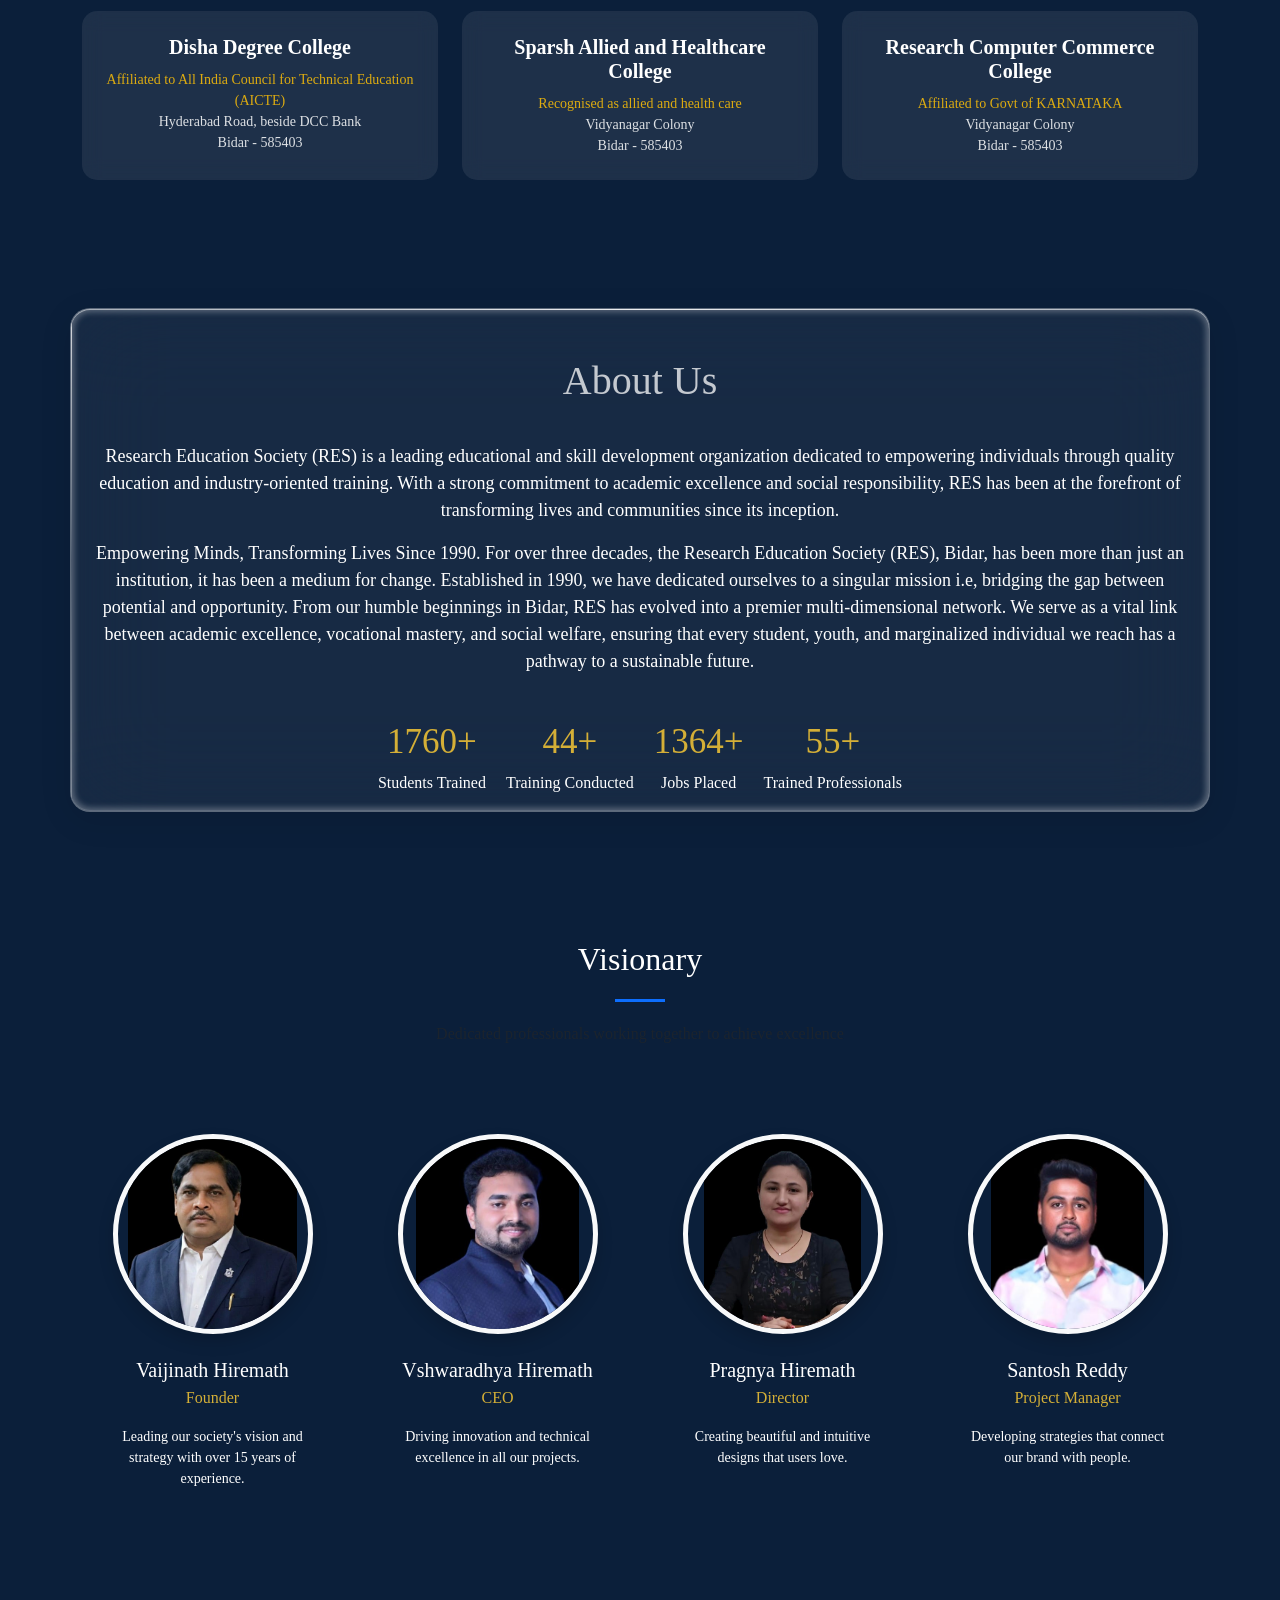
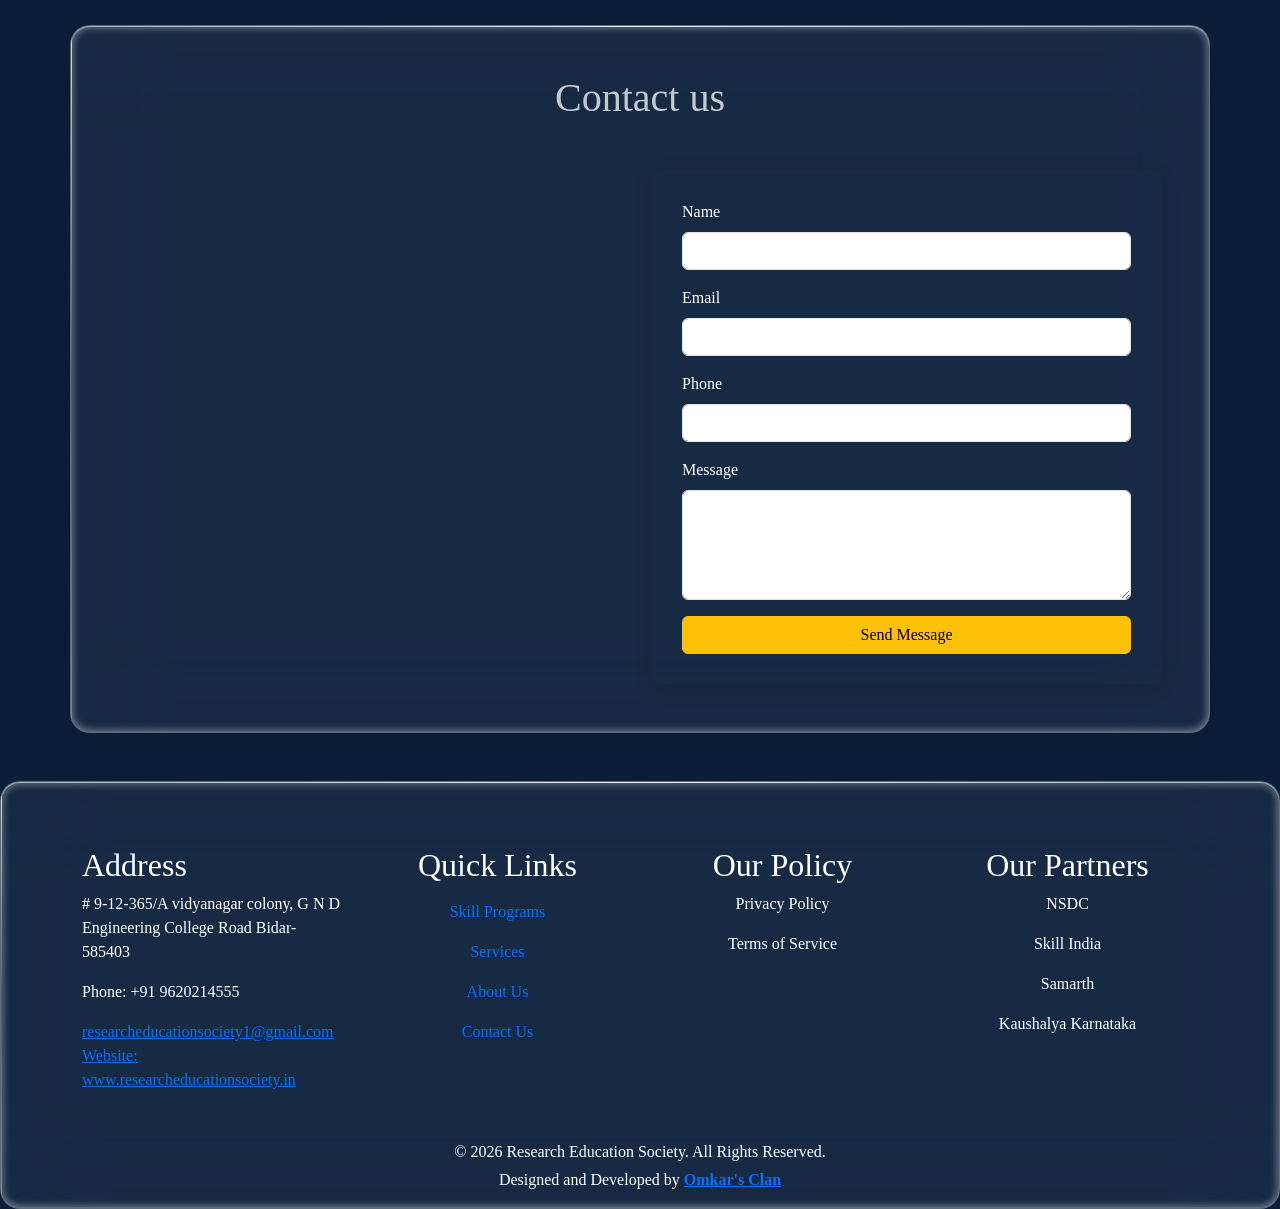
==== commit 97467aca: "removed contact" ====
--- a/index.html
+++ b/index.html
@@ -685,8 +685,7 @@
             <a href="https://omkarvh.github.io/Portfolio/">Omkar's Clan</a>
           </strong>
         </p>
-        <p>for website projects contact omkarvh56@gmail.com</p>
-        <a href="https://omkarvh.github.io/Portfolio/">Omkar's Portfolio</a>
+        
       </div>
     </footer>
 
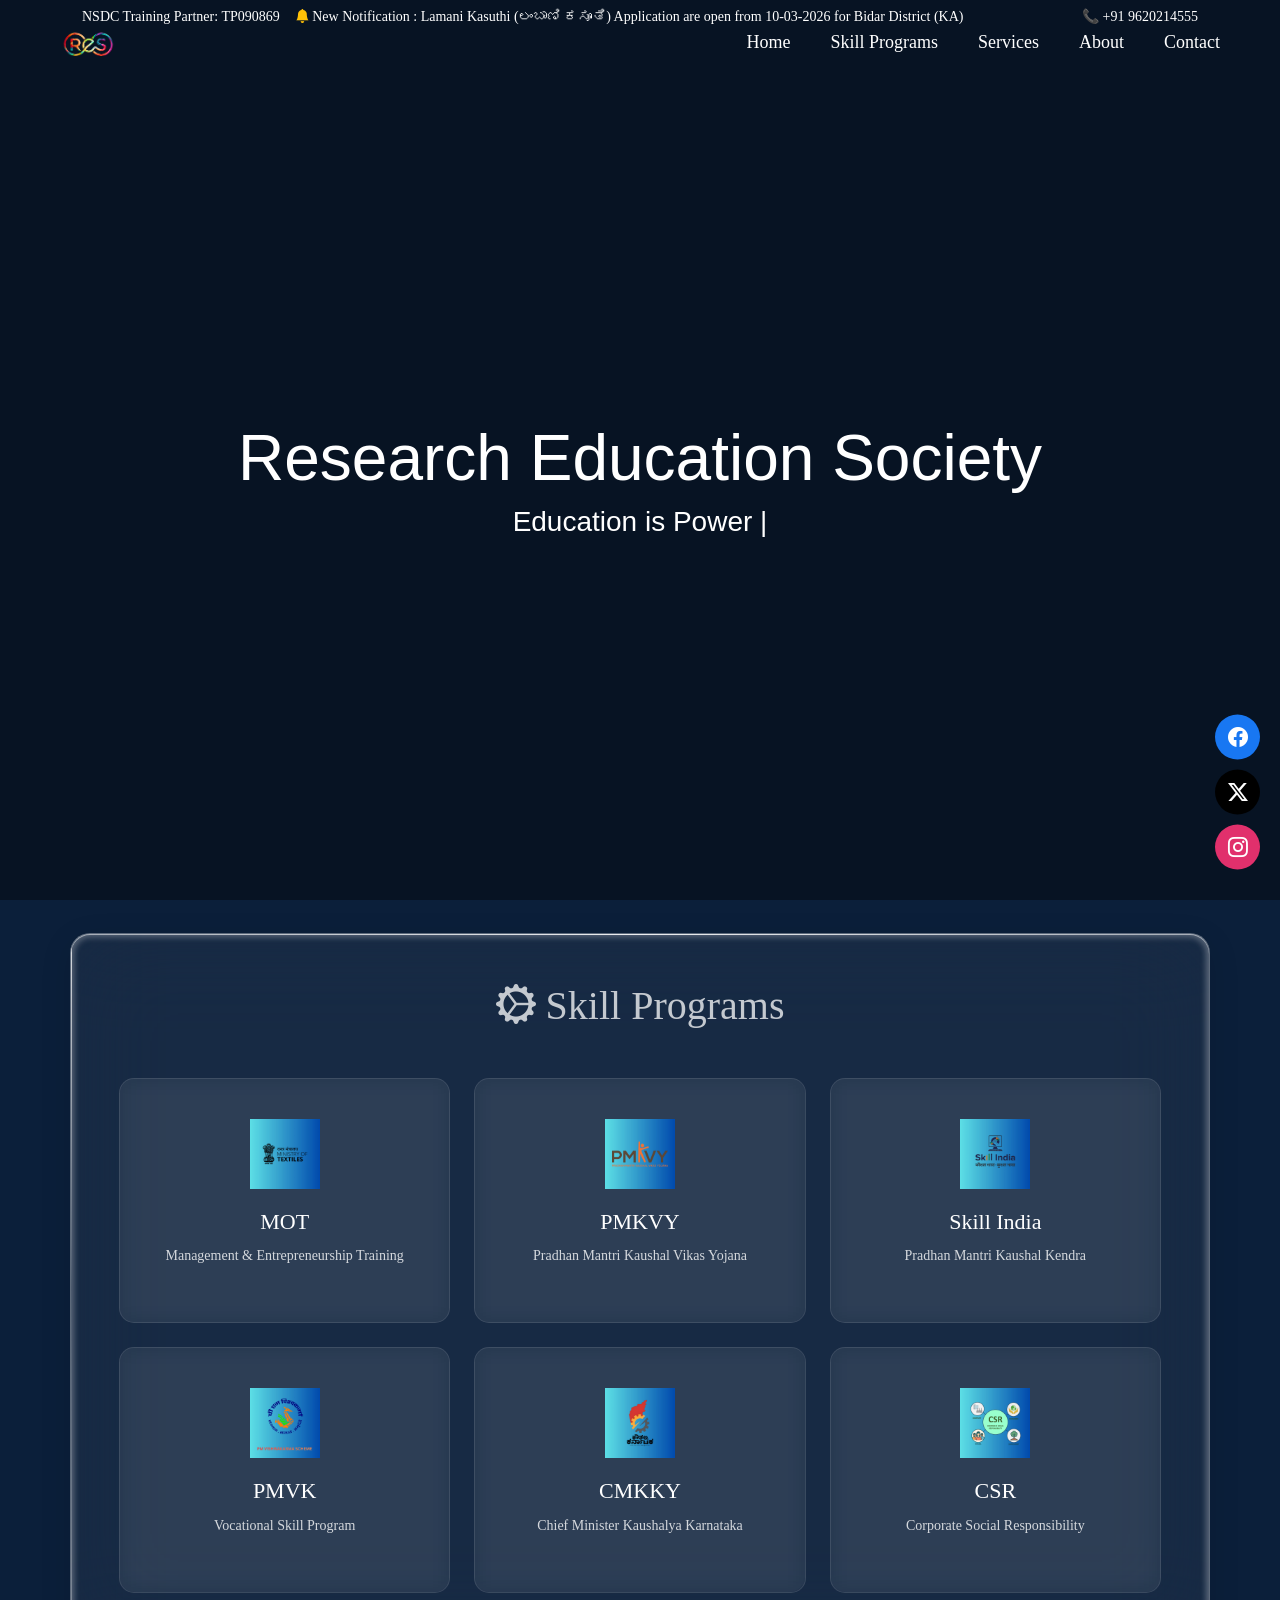
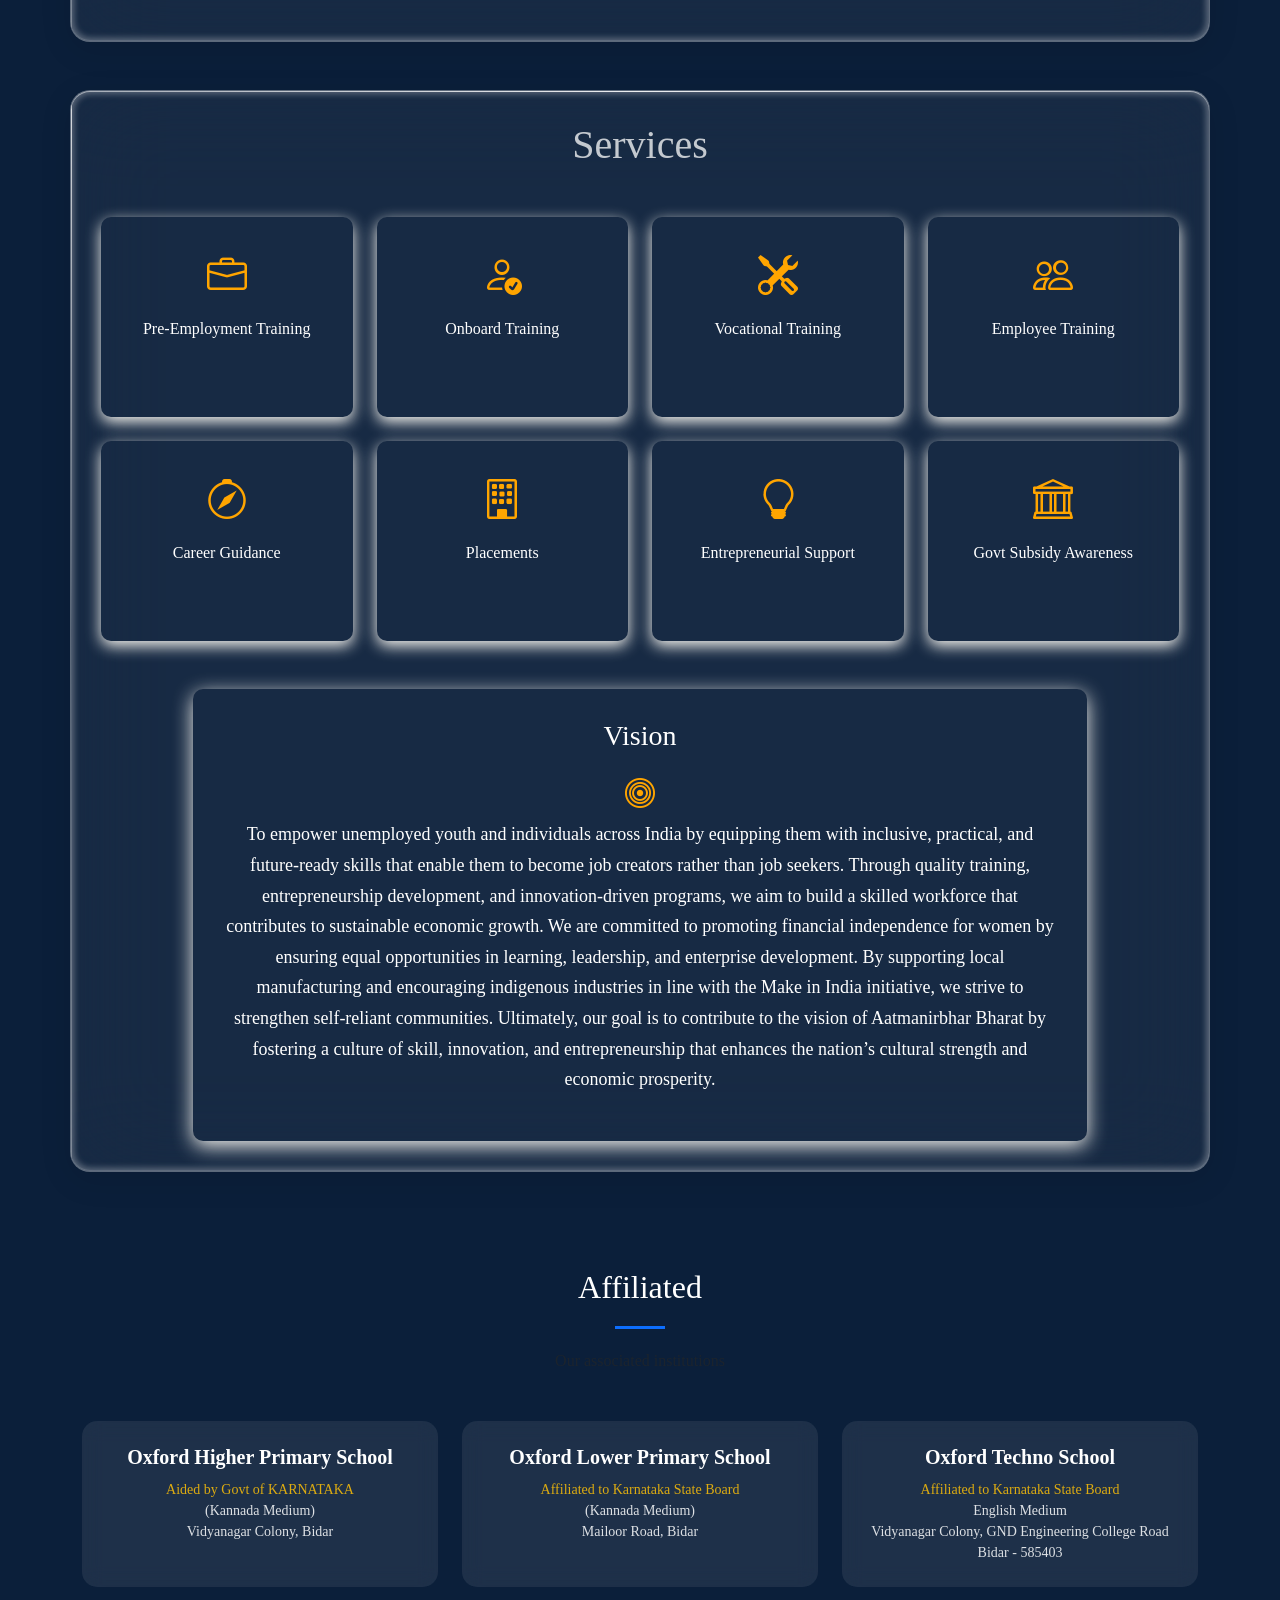
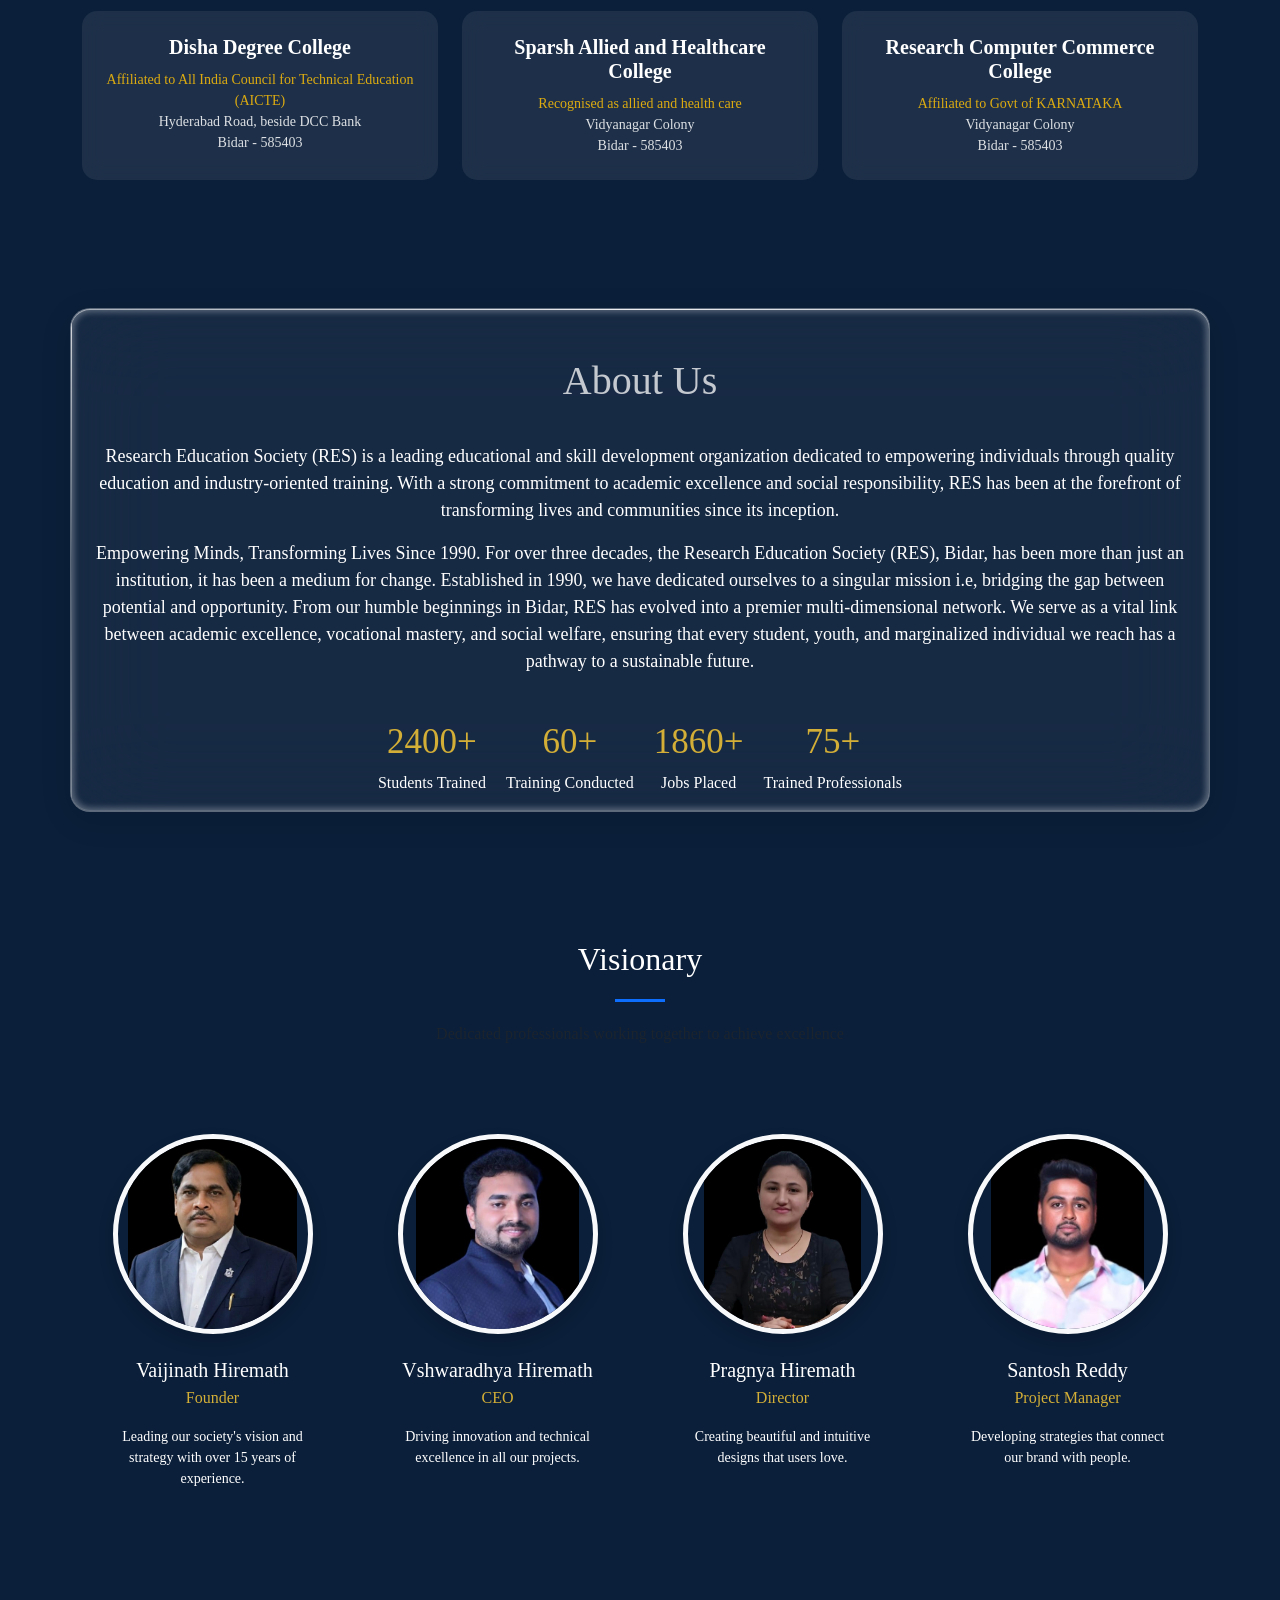
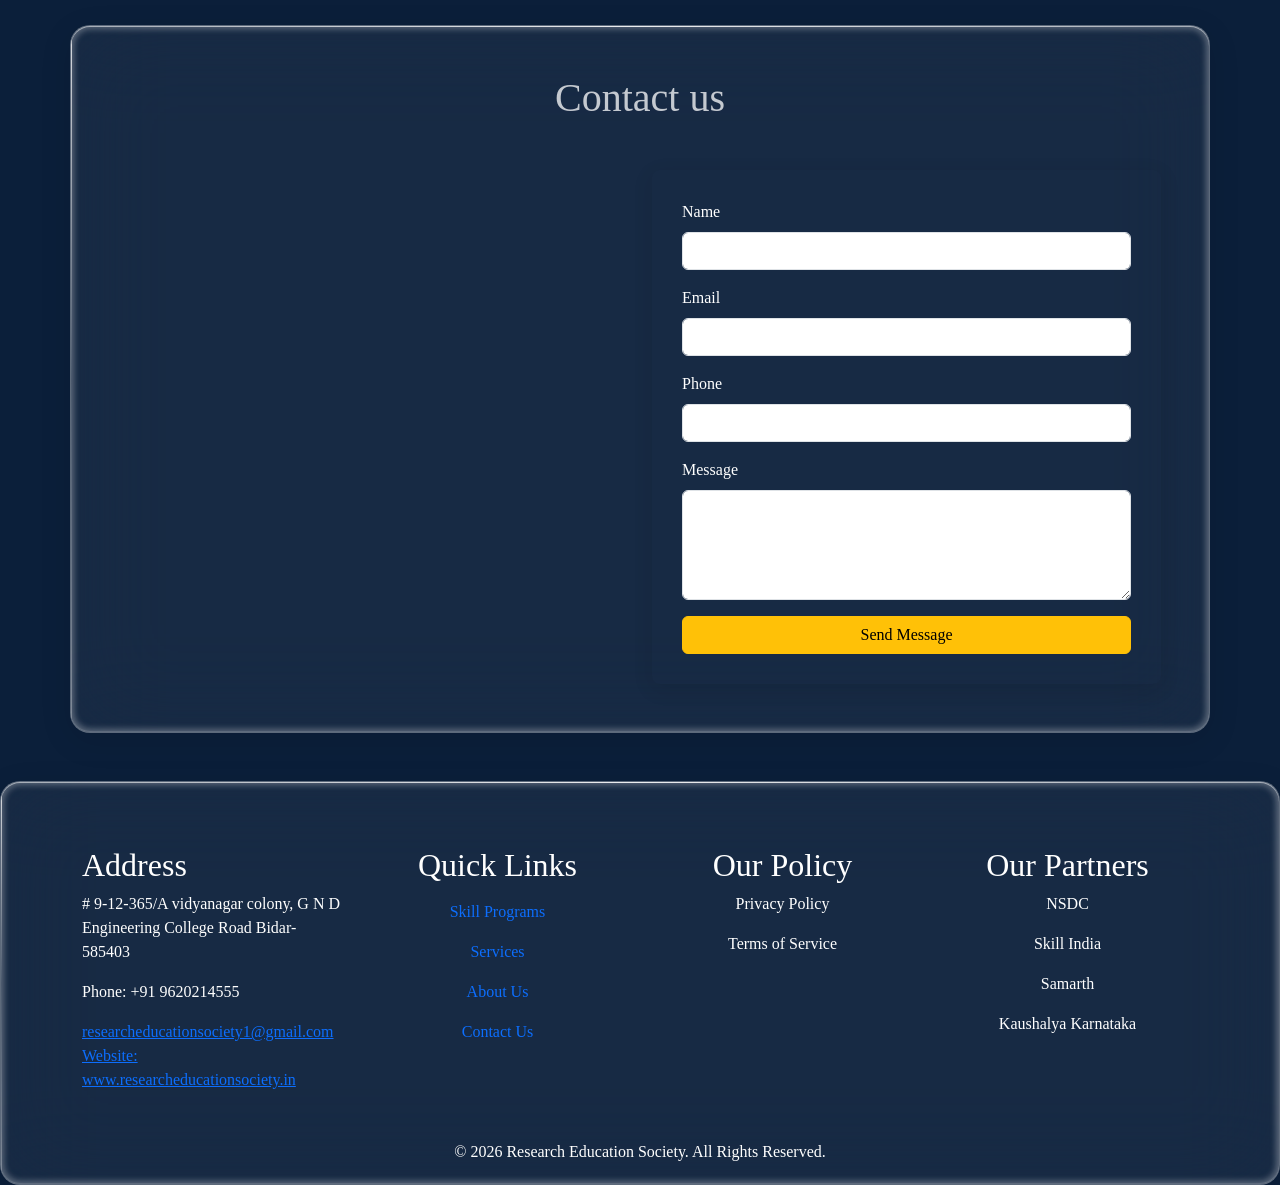
==== commit b8668212: "new details added" ====
--- a/index.html
+++ b/index.html
@@ -679,13 +679,15 @@
         <p class="mb-1">
           © 2026 Research Education Society. All Rights Reserved.
         </p>
+
+        <!--comment out 
         <p class="mb-0">
           Designed and Developed by
           <strong>
             <a href="https://omkarvh.github.io/Portfolio/">Omkar's Clan</a>
           </strong>
         </p>
-        
+        -->
       </div>
     </footer>
 
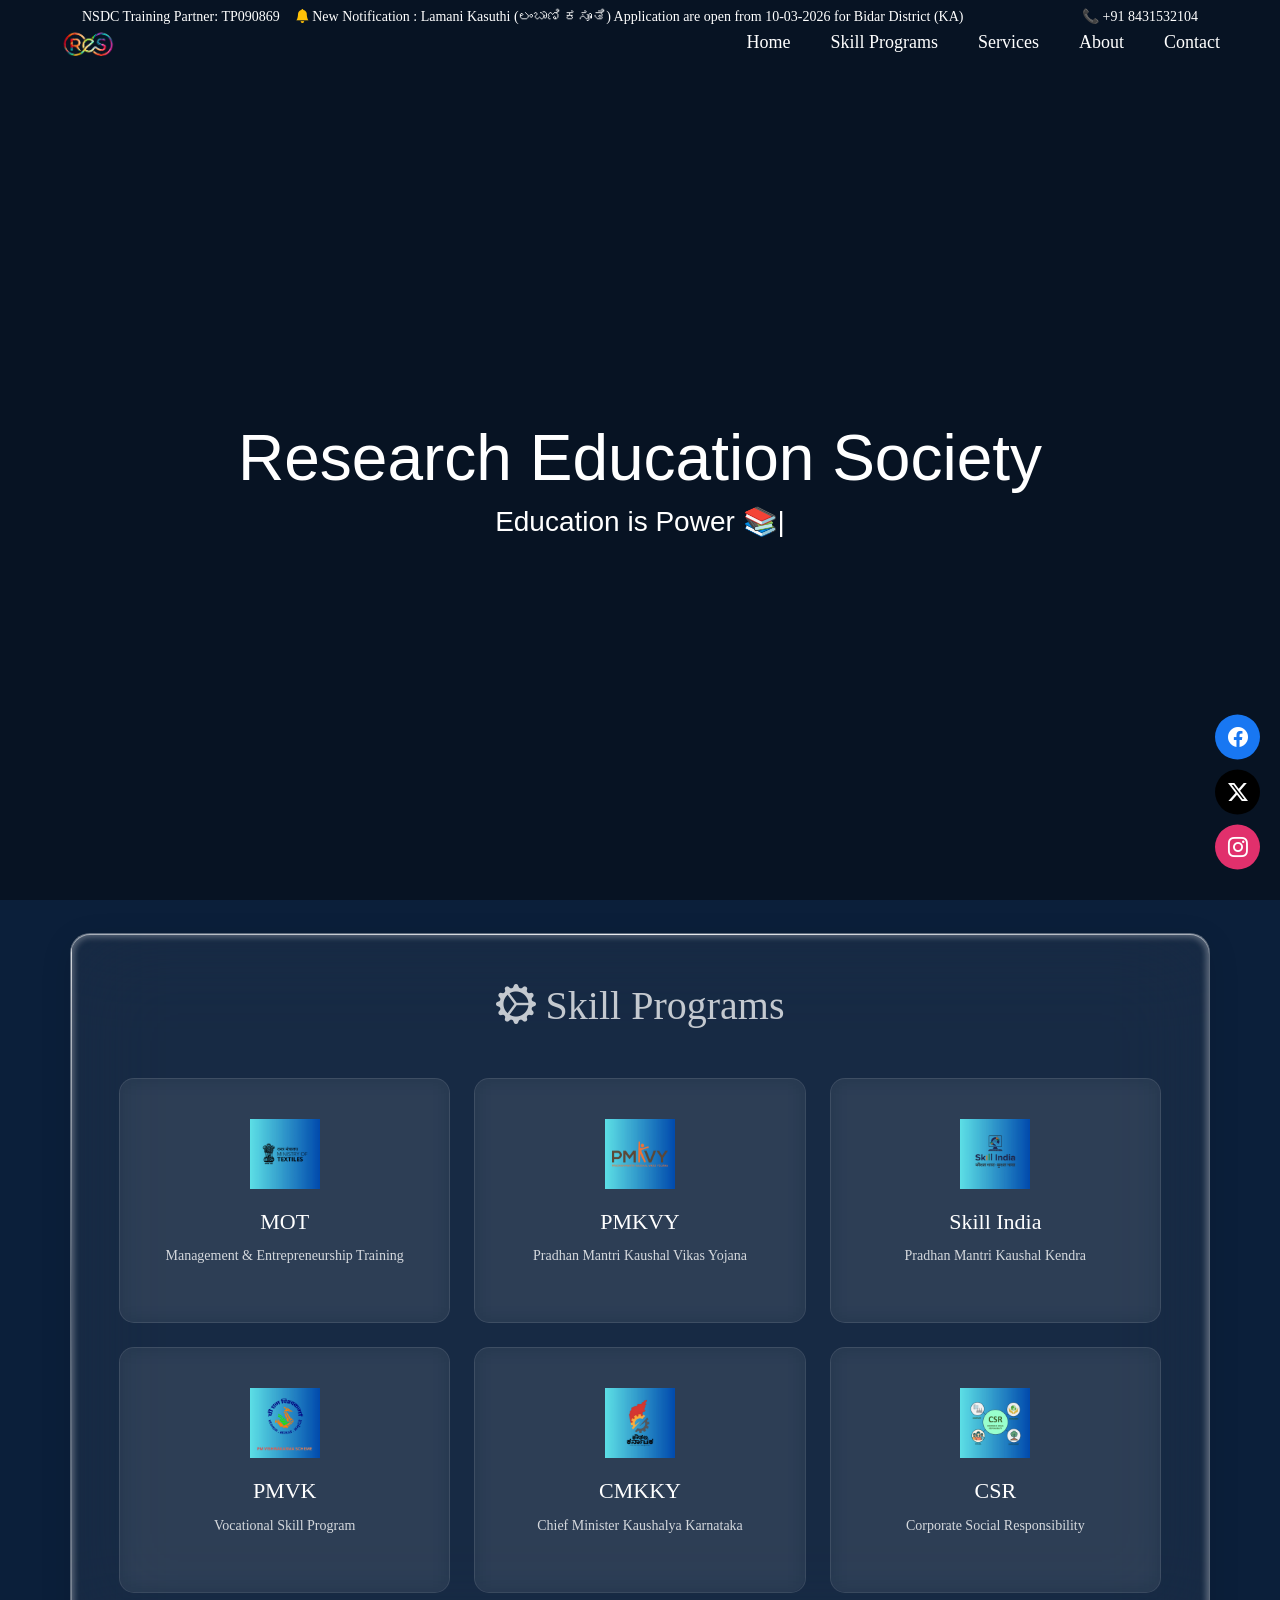
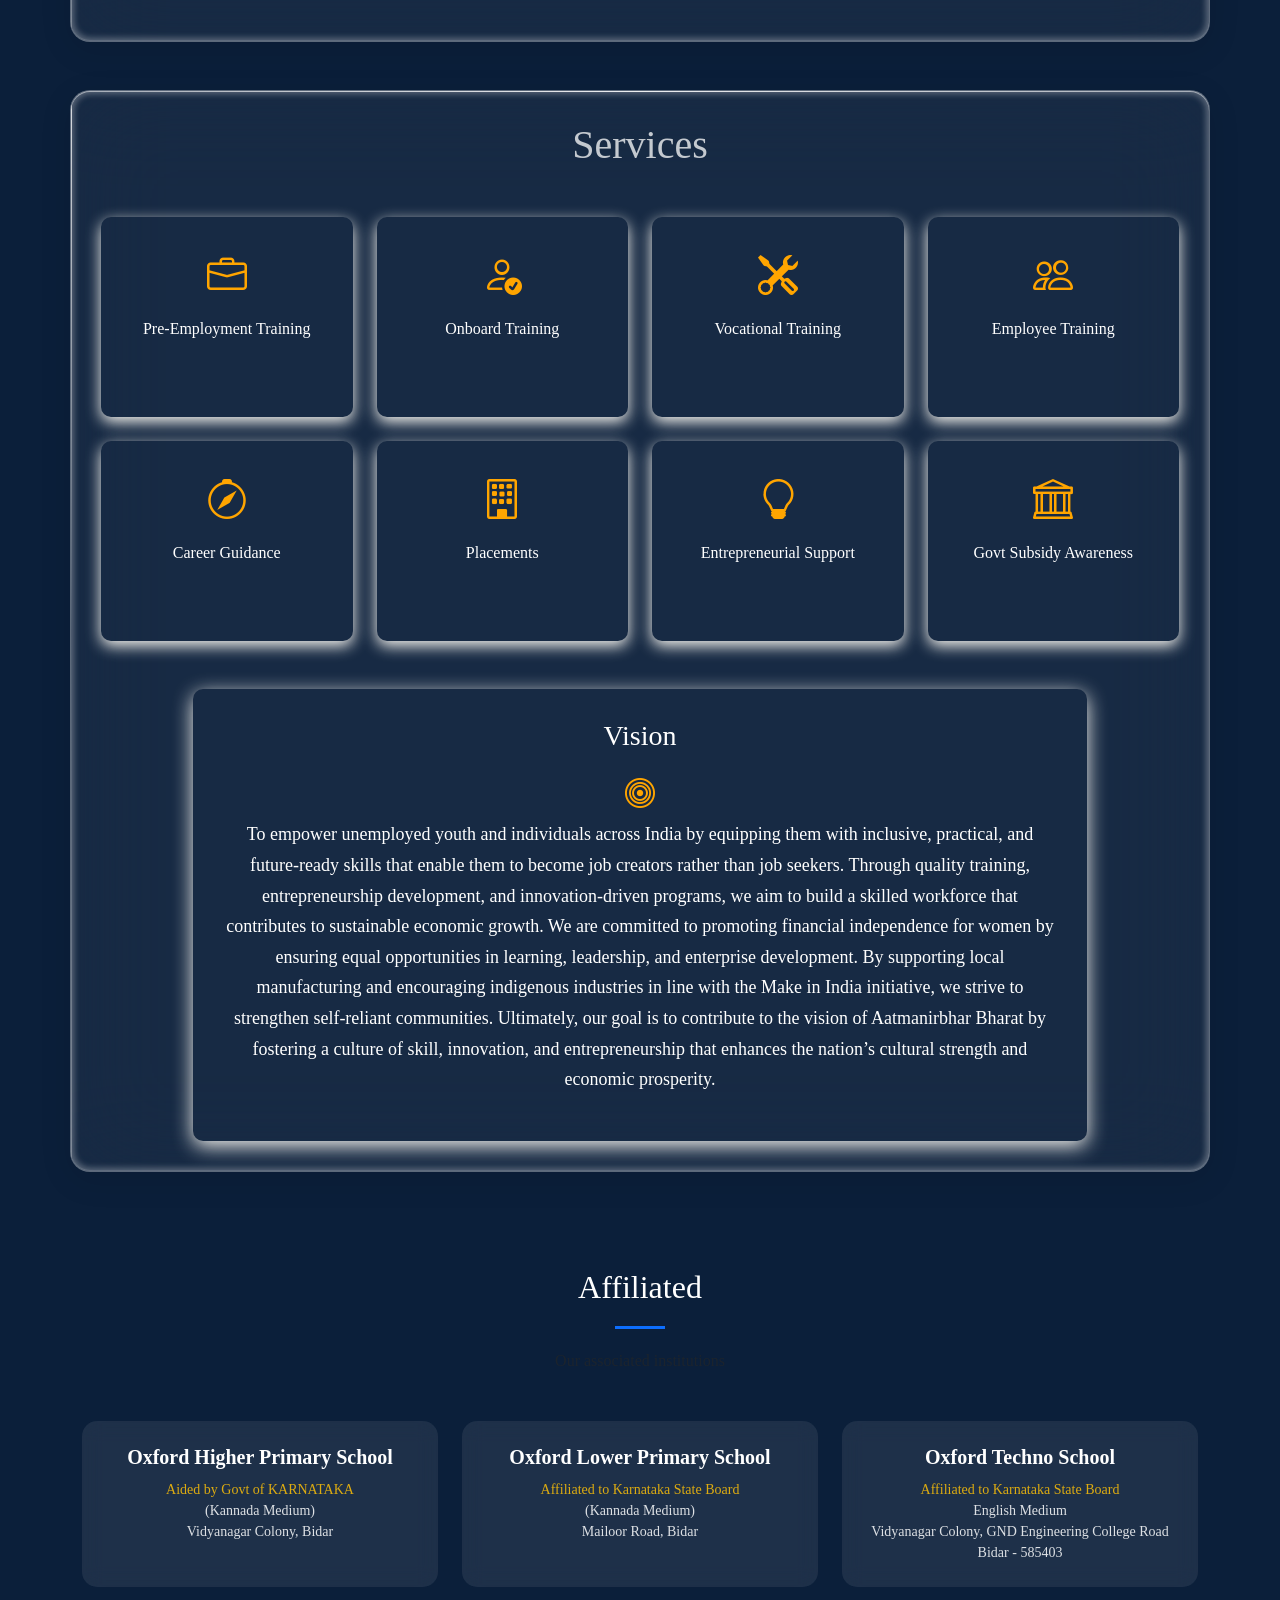
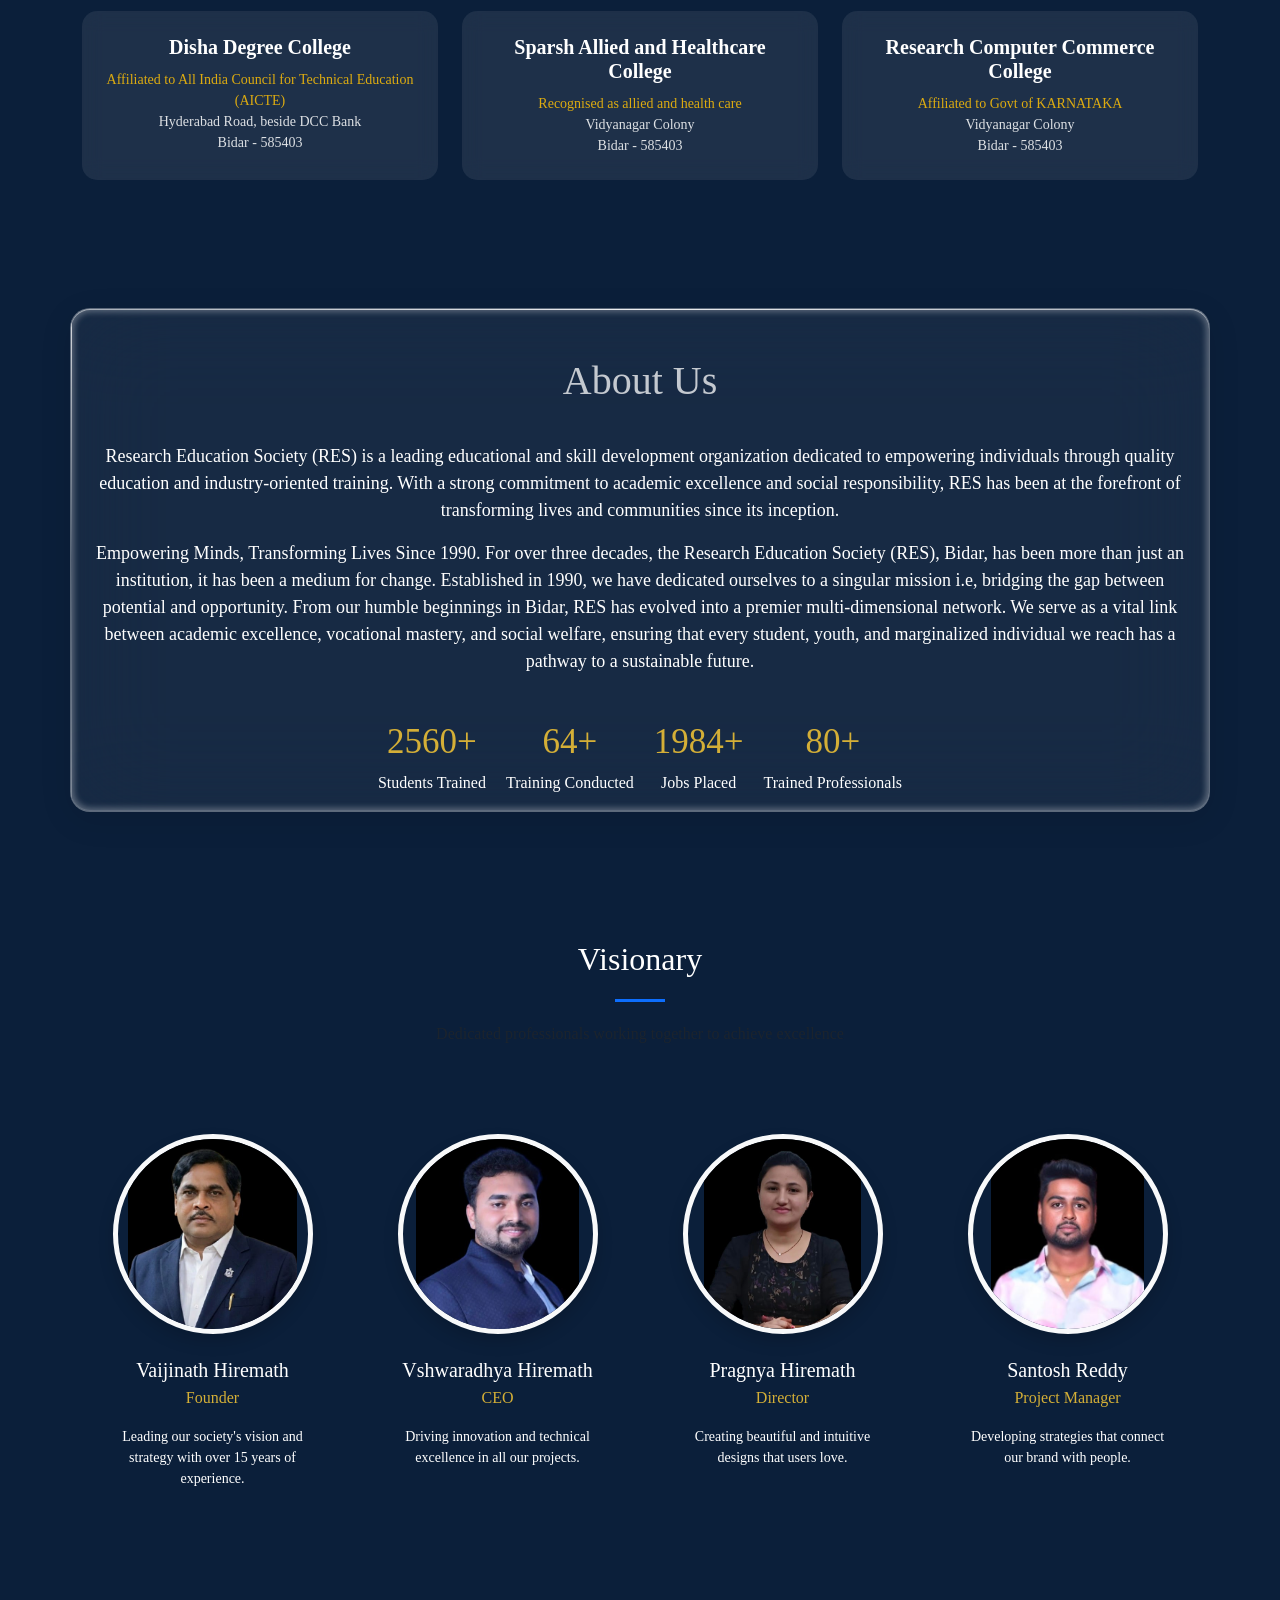
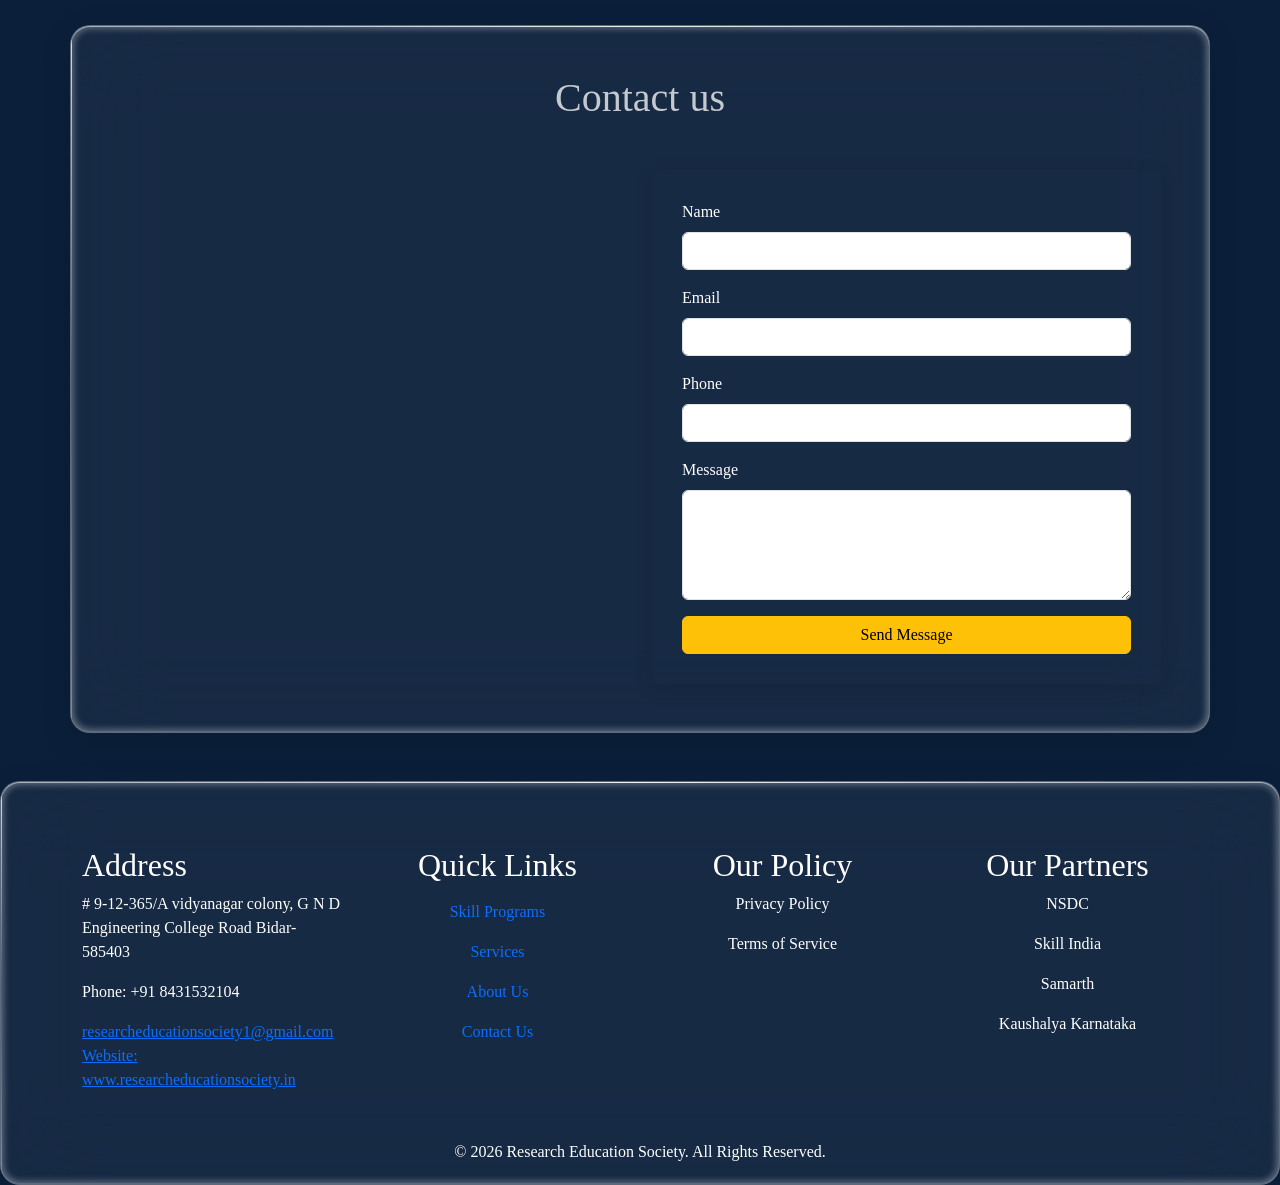
==== commit fccf1d6d: "number updated" ====
--- a/index.html
+++ b/index.html
@@ -69,7 +69,7 @@
     </div>
 
     <div class="right-text">
-      📞 +91 9620214555
+      📞 +91 8431532104
     </div>
 
   </div>
@@ -629,7 +629,7 @@
               # 9-12-365/A vidyanagar colony, G N D Engineering College Road
               Bidar-585403
             </p>
-            <p>Phone: +91 9620214555</p>
+            <p>Phone: +91 8431532104</p>
             <a href="gmail.com">researcheducationsociety1@gmail.com</a>
             <a href="https://researcheducationsociety.in/"
               >Website: www.researcheducationsociety.in</a
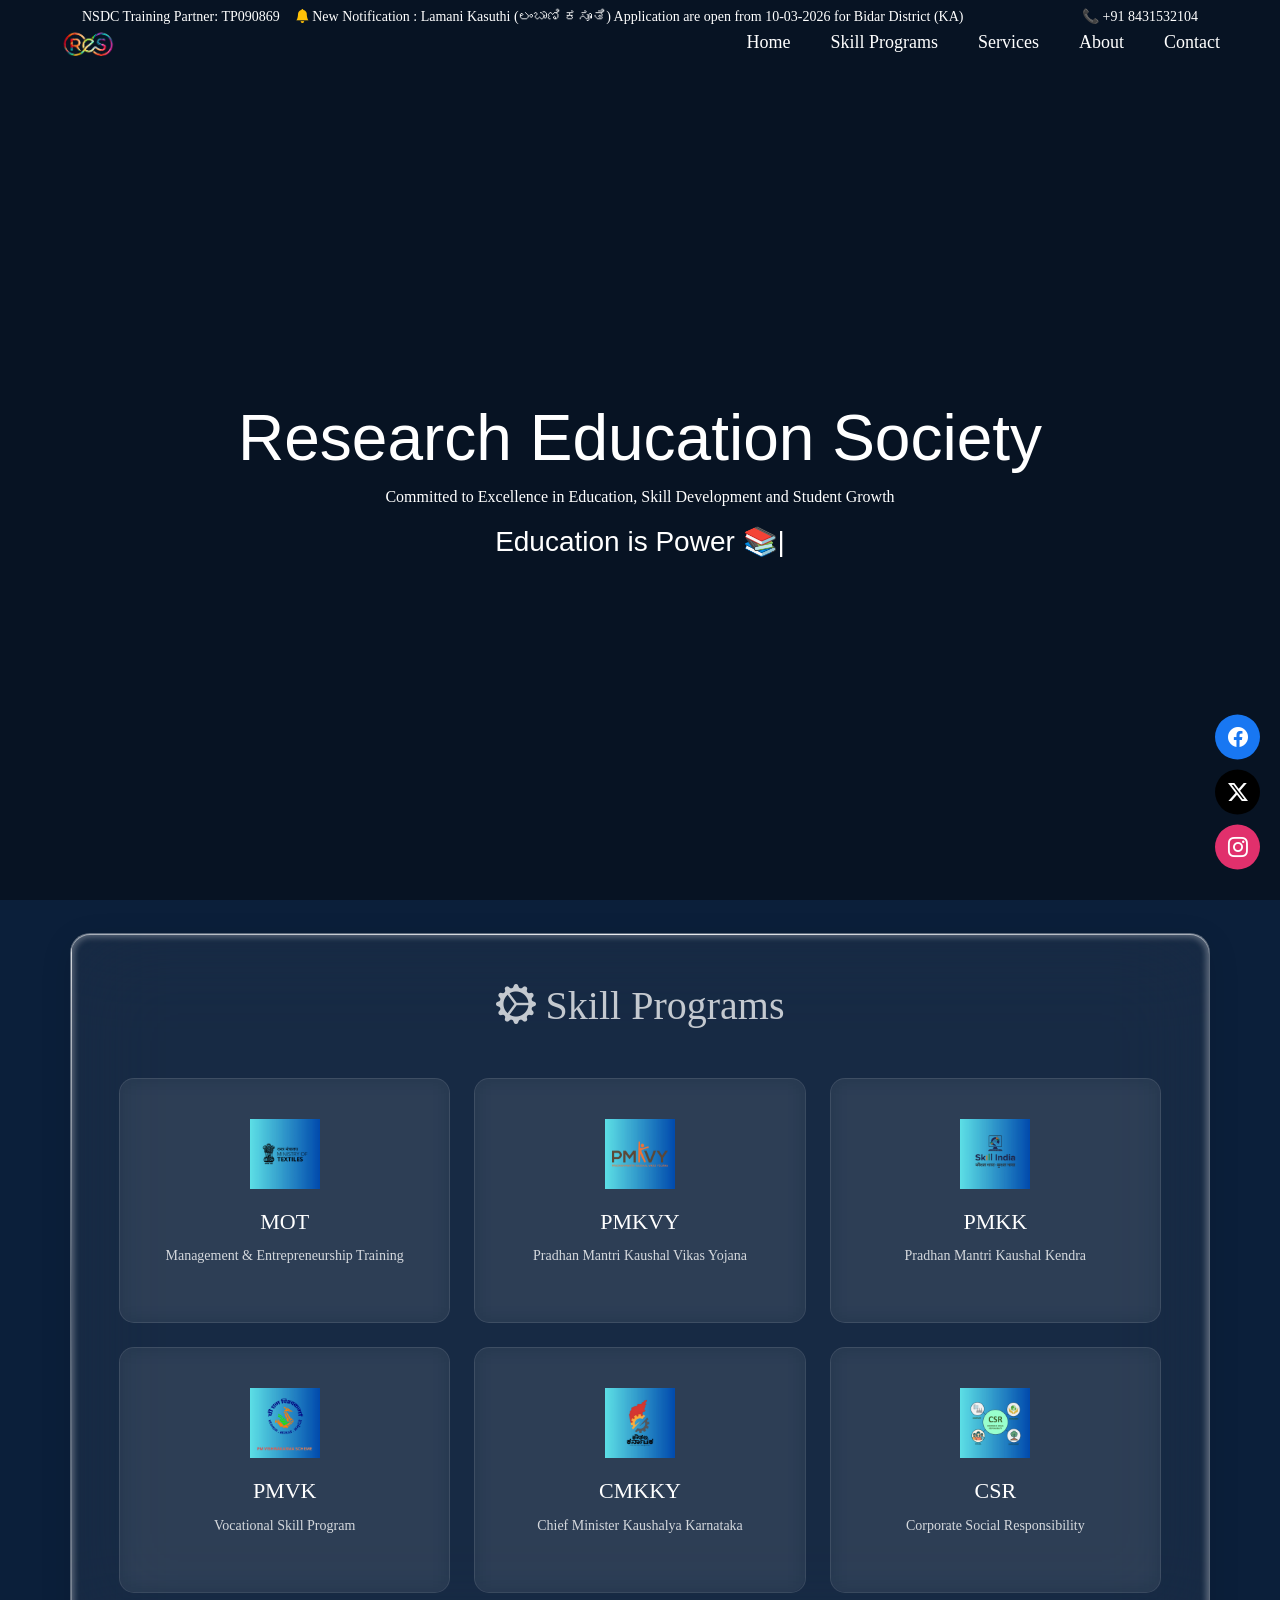
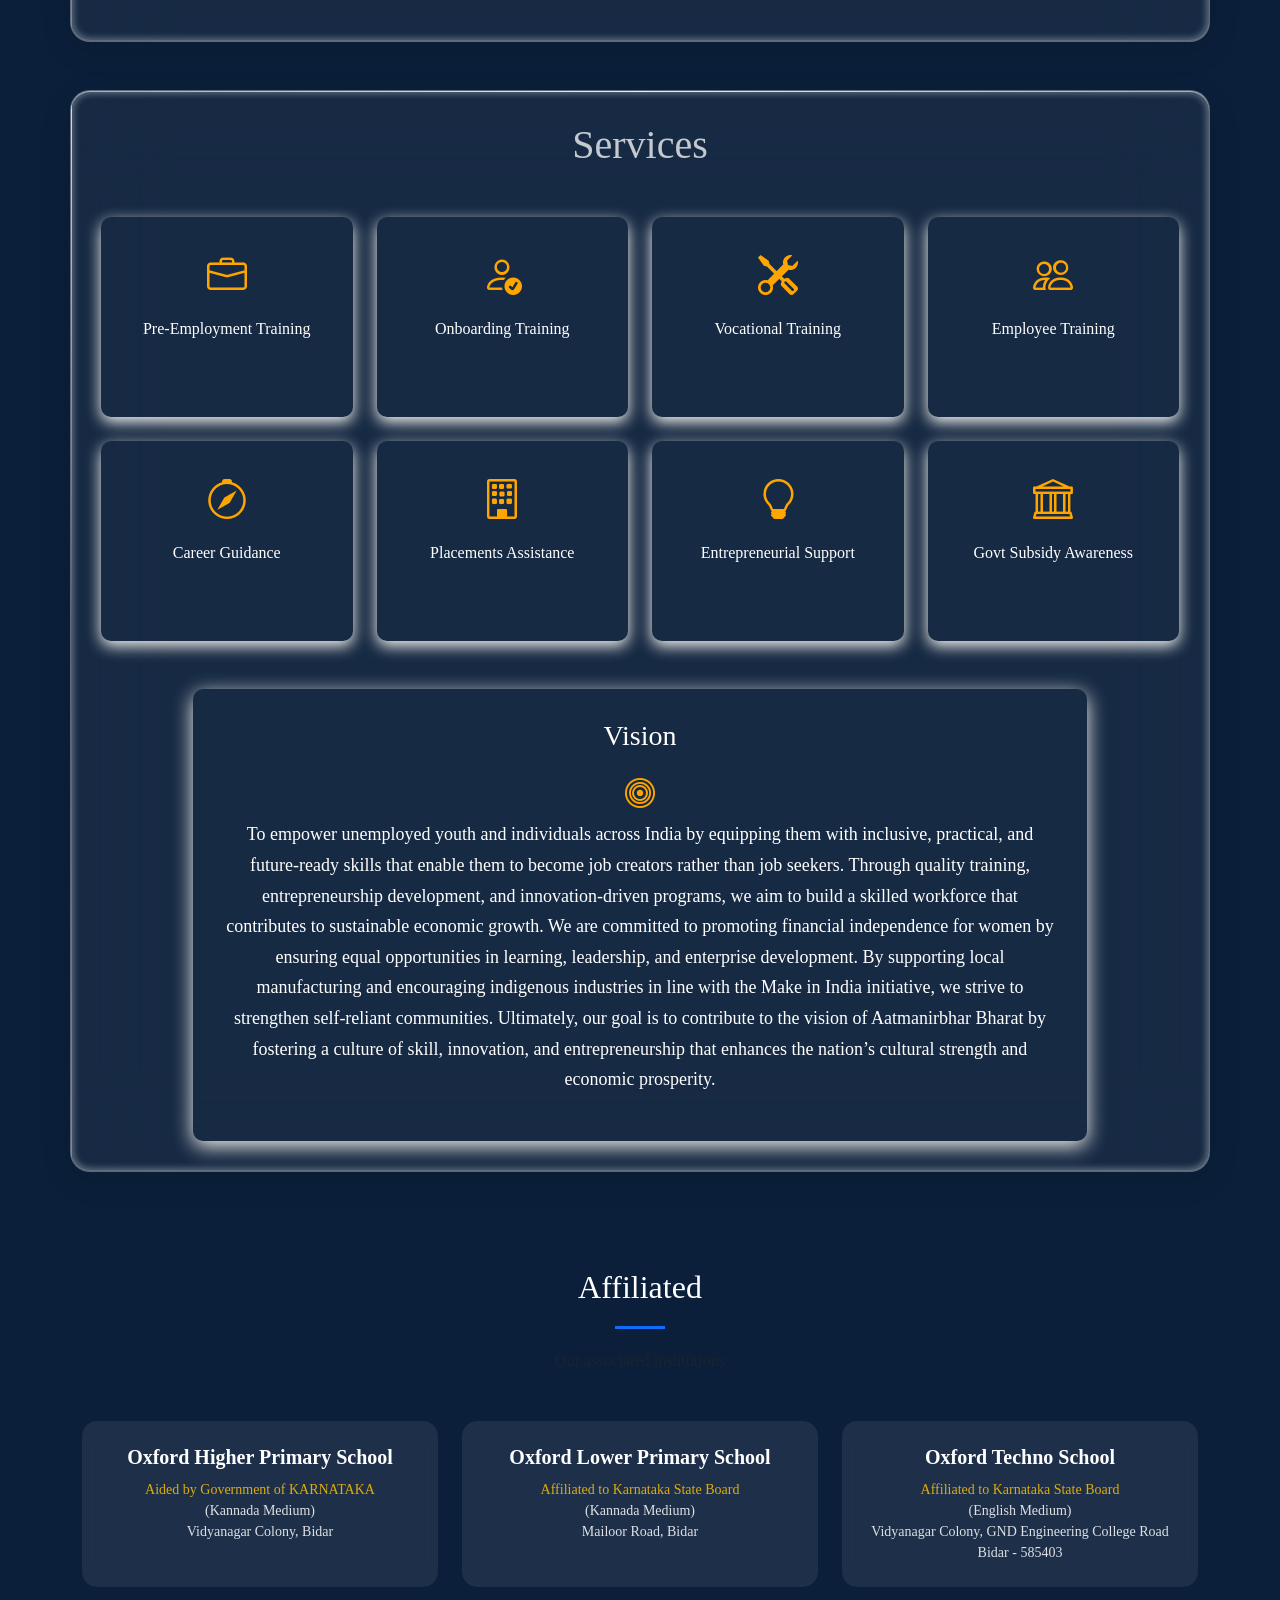
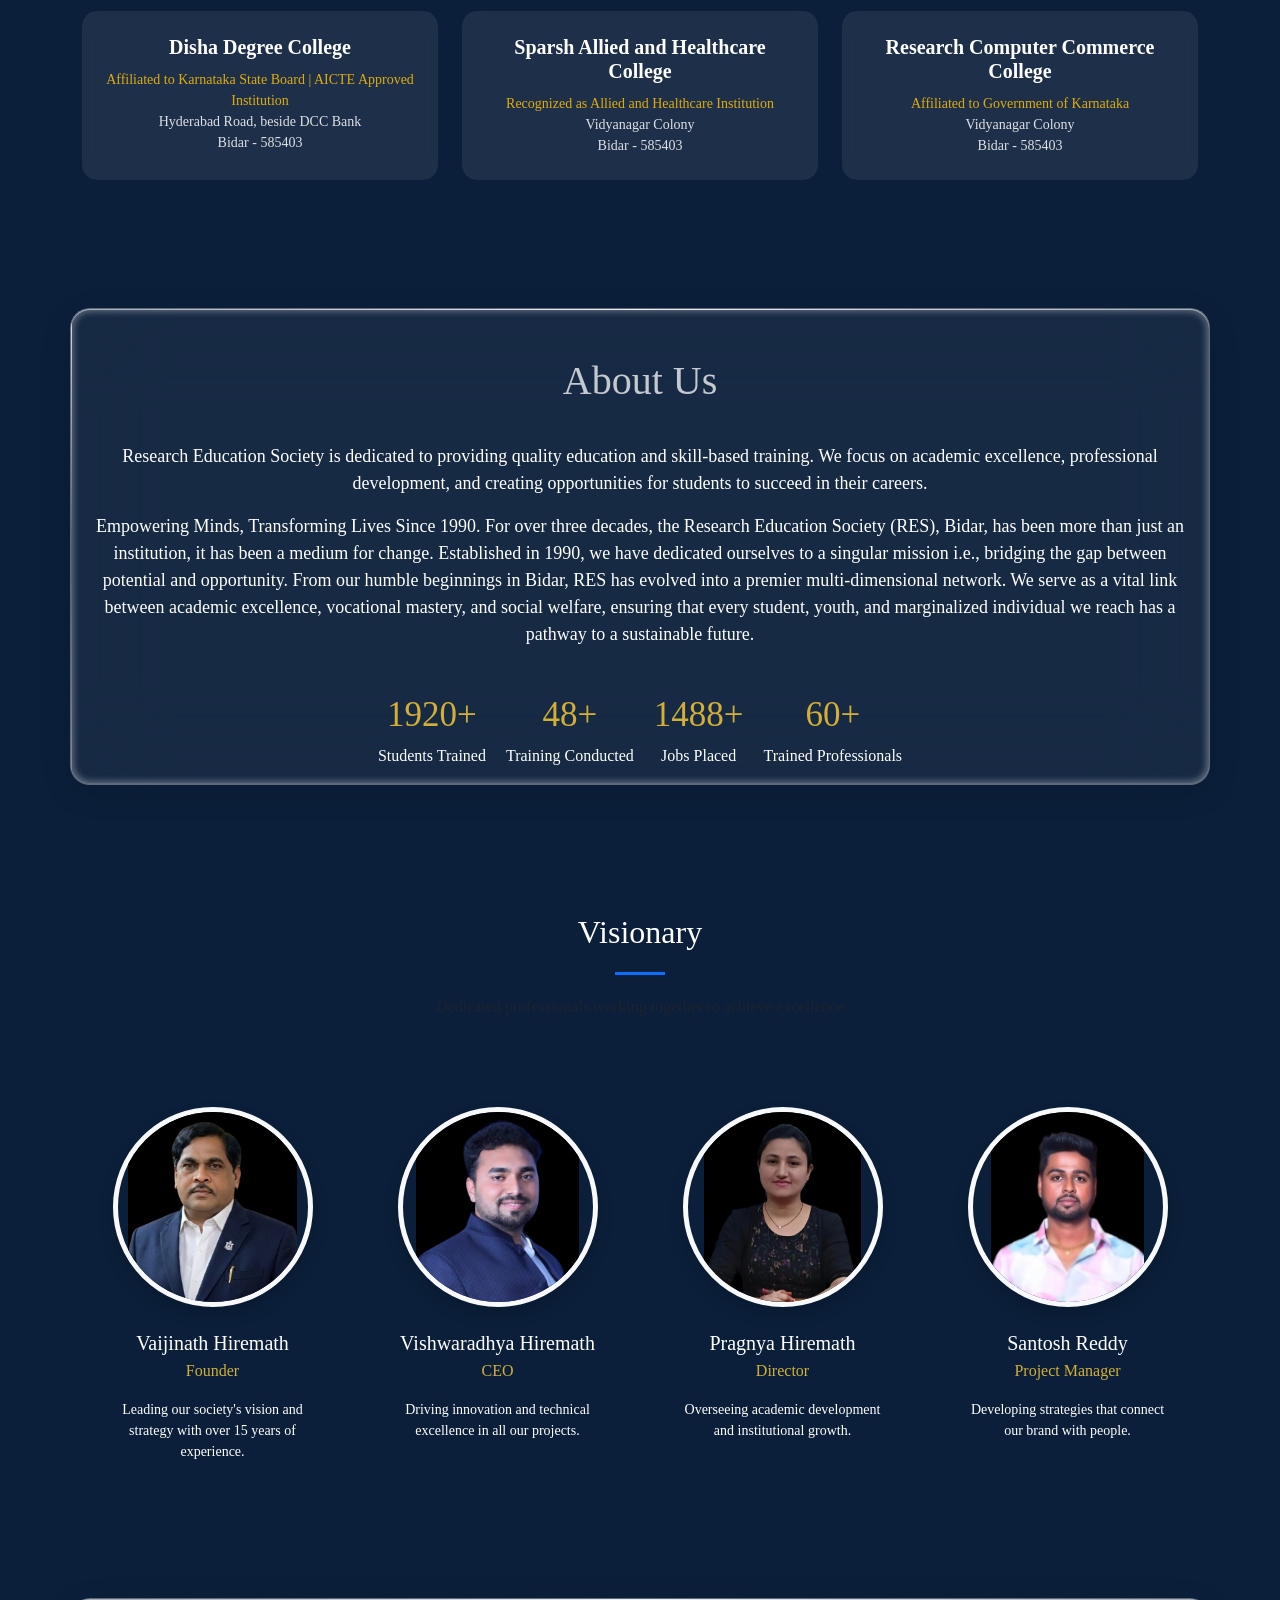
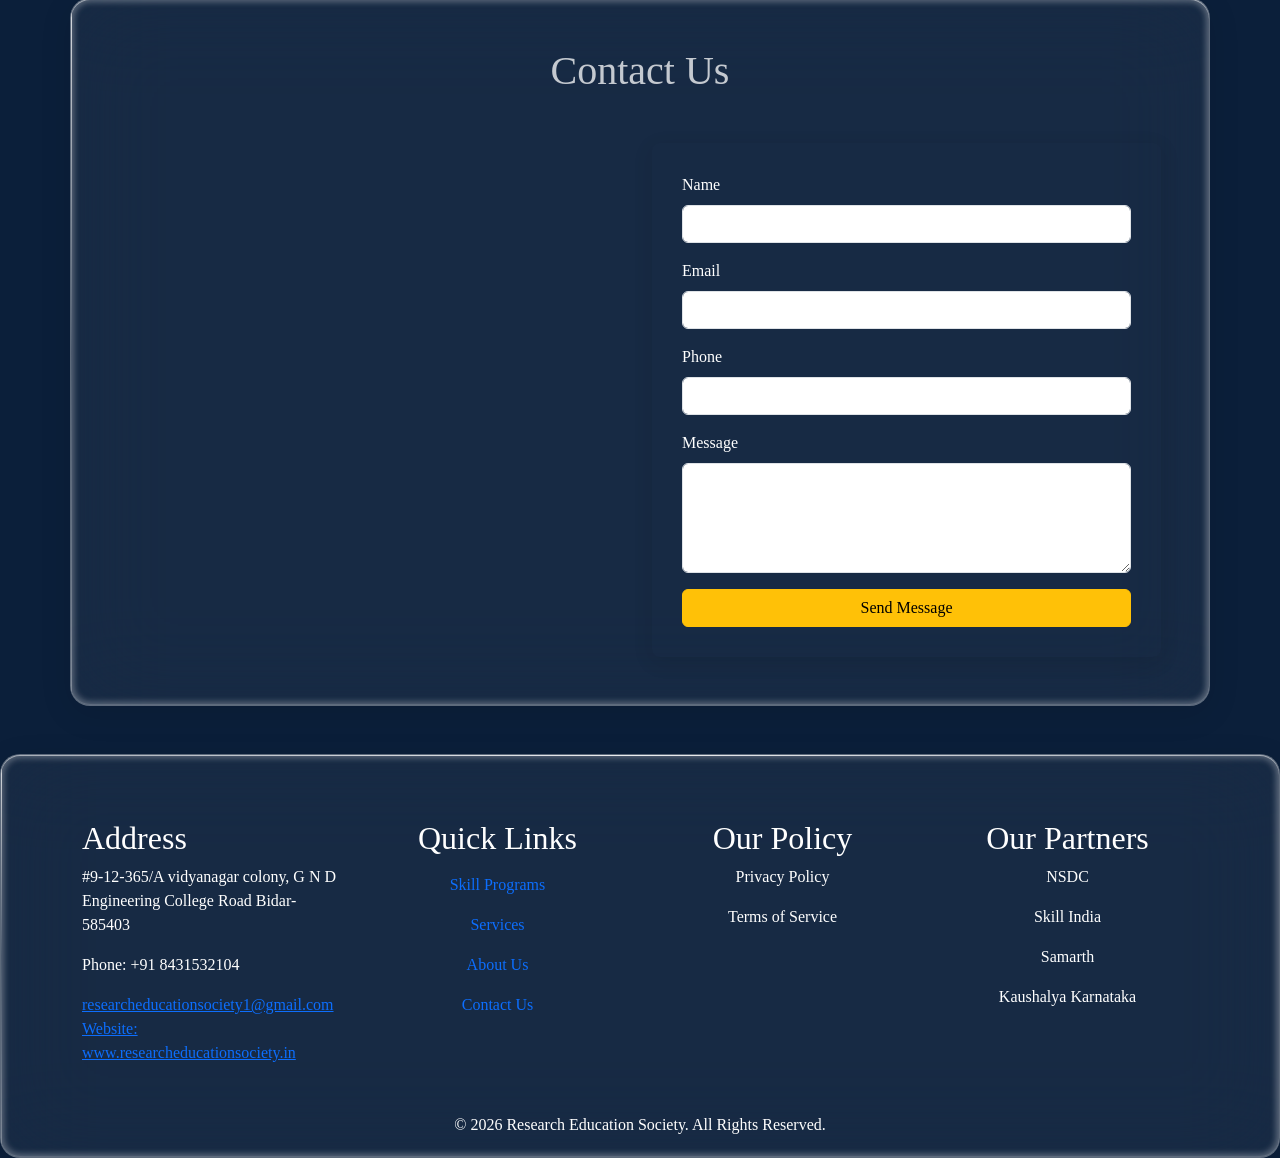
==== commit 7f1a8388: "spelling mistakes fixed" ====
--- a/index.html
+++ b/index.html
@@ -4,6 +4,10 @@
     <!-- Required meta tags -->
     <meta charset="utf-8" />
     <meta name="viewport" content="width=device-width, initial-scale=1" />
+    <meta
+      name="description"
+      content="Research Education Society provides skill development, vocational training, and educational programs in Bidar, Karnataka. Empowering youth through quality education."
+    />
     <link rel="icon" type="image/png" href="img/logo.jpeg" />
 
     <!-- Bootstrap CSS -->
@@ -23,7 +27,9 @@
 
     <link href="https://unpkg.com/aos@2.3.1/dist/aos.css" rel="stylesheet" />
 
-    <title>RES</title>
+    <title>
+      Research Education Society | Skill Development & Training Institute
+    </title>
   </head>
   <body>
     <video autoplay muted loop id="bg-video">
@@ -49,41 +55,39 @@
       </a>
     </div>
     <!--Contact details header -->
-      <!-- Top Contact Bar -->
-<div class="top-bar">
-  <div class="container d-flex justify-content-between align-items-center flex-wrap">
-    
-    <div class="left-text">
-  <span>
-    <span class="d-none d-sm-inline">NSDC Training Partner: </span>
-    TP090869
-  </span>
-</div>
-
-    <div class="scroll-text">
-      <div class="scroll-content">
-        <i class="bi bi-bell-fill text-warning"> </i>New Notification :
+    <!-- Top Contact Bar -->
+    <div class="top-bar">
+      <div
+        class="container d-flex justify-content-between align-items-center flex-wrap"
+      >
+        <div class="left-text">
+          <span>
+            <span class="d-none d-sm-inline">NSDC Training Partner: </span>
+            TP090869
+          </span>
+        </div>
+
+        <div class="scroll-text">
+          <div class="scroll-content">
+            <i class="bi bi-bell-fill text-warning"> </i>New Notification :
             Lamani Kasuthi (ಲಂಬಾಣಿ ಕಸೂತಿ) Application are open from 10-03-2026
             for Bidar District (KA)
+          </div>
+        </div>
+
+        <div class="right-text">📞 +91 8431532104</div>
       </div>
     </div>
-
-    <div class="right-text">
-      📞 +91 8431532104
-    </div>
-
-  </div>
-</div>
-     <!--Contact details header -->
-
-     <!--Nav bar start-->
-
-    <nav class="navbar " id="navbar">
+    <!--Contact details header -->
+
+    <!--Nav bar start-->
+
+    <nav class="navbar" id="navbar">
       <div class="nav-container">
         <!-- Logo -->
 
         <a href="#" class="logo">
-          <img src="img/logo.jpeg" />
+          <img src="img/logo.jpeg" alt="Research Education Society Logo" />
         </a>
 
         <!-- Desktop Menu -->
@@ -110,10 +114,13 @@
       <div class="row hero-section">
         <div class="col-12">
           <h1 class="hero-heading">Research Education Society</h1>
+          <p>
+            Committed to Excellence in Education, Skill Development and Student
+            Growth
+          </p>
           <h6>
             <span id="typing"></span>
           </h6>
-          
         </div>
       </div>
     </div>
@@ -158,7 +165,7 @@
           >
             <a href="PMKK.html" class="skill-card">
               <img src="img/program3.png" class="skill-logo" />
-              <h3>Skill India</h3>
+              <h3>PMKK</h3>
               <p>Pradhan Mantri Kaushal Kendra</p>
             </a>
           </div>
@@ -227,7 +234,7 @@
           >
             <div class="service-card text-center">
               <i class="bi bi-person-check service-icon"></i>
-              <p>Onboard Training</p>
+              <p>Onboarding Training</p>
             </div>
           </div>
 
@@ -271,7 +278,7 @@
           >
             <div class="service-card text-center">
               <i class="bi bi-building service-icon"></i>
-              <p>Placements</p>
+              <p>Placements Assistance</p>
             </div>
           </div>
 
@@ -345,7 +352,7 @@
           <div class="col-md-6 col-lg-4">
             <div class="aff-card p-4">
               <h5>Oxford Higher Primary School</h5>
-              <p class="text-warning">Aided by Govt of KARNATAKA</p>
+              <p class="text-warning">Aided by Government of KARNATAKA</p>
               <p>(Kannada Medium)</p>
               <p>Vidyanagar Colony, Bidar</p>
             </div>
@@ -364,7 +371,7 @@
             <div class="aff-card p-4">
               <h5>Oxford Techno School</h5>
               <p class="text-warning">Affiliated to Karnataka State Board</p>
-              <p>English Medium</p>
+              <p>(English Medium)</p>
               <p>Vidyanagar Colony, GND Engineering College Road</p>
               <p>Bidar - 585403</p>
             </div>
@@ -373,7 +380,9 @@
           <div class="col-md-6 col-lg-4">
             <div class="aff-card p-4">
               <h5>Disha Degree College</h5>
-              <p class="text-warning">Affiliated to All India Council for Technical Education (AICTE)</p>
+              <p class="text-warning mb-0">
+                Affiliated to Karnataka State Board | AICTE Approved Institution
+              </p>
               <p>Hyderabad Road, beside DCC Bank</p>
               <p>Bidar - 585403</p>
             </div>
@@ -382,7 +391,9 @@
           <div class="col-md-6 col-lg-4">
             <div class="aff-card p-4">
               <h5>Sparsh Allied and Healthcare College</h5>
-              <p class="text-warning">Recognised as allied and  health care</p>
+              <p class="text-warning">
+                Recognized as Allied and Healthcare Institution
+              </p>
               <p>Vidyanagar Colony</p>
               <p>Bidar - 585403</p>
             </div>
@@ -391,7 +402,7 @@
           <div class="col-md-6 col-lg-4">
             <div class="aff-card p-4">
               <h5>Research Computer Commerce College</h5>
-              <p class="text-warning">Affiliated to Govt of KARNATAKA</p>
+              <p class="text-warning">Affiliated to Government of Karnataka</p>
               <p>Vidyanagar Colony</p>
               <p>Bidar - 585403</p>
             </div>
@@ -410,12 +421,10 @@
         <div class="row">
           <div class="col-lg-12">
             <p class="about-text texto">
-              Research Education Society (RES) is a leading educational and
-              skill development organization dedicated to empowering individuals
-              through quality education and industry-oriented training. With a
-              strong commitment to academic excellence and social
-              responsibility, RES has been at the forefront of transforming
-              lives and communities since its inception.
+              Research Education Society is dedicated to providing quality
+              education and skill-based training. We focus on academic
+              excellence, professional development, and creating opportunities
+              for students to succeed in their careers.
             </p>
 
             <p class="texto">
@@ -423,7 +432,7 @@
               decades, the Research Education Society (RES), Bidar, has been
               more than just an institution, it has been a medium for change.
               Established in 1990, we have dedicated ourselves to a singular
-              mission i.e, bridging the gap between potential and opportunity.
+              mission i.e., bridging the gap between potential and opportunity.
               From our humble beginnings in Bidar, RES has evolved into a
               premier multi-dimensional network. We serve as a vital link
               between academic excellence, vocational mastery, and social
@@ -488,7 +497,6 @@
                 Leading our society's vision and strategy with over 15 years of
                 experience.
               </p>
-              
             </div>
           </div>
 
@@ -496,16 +504,15 @@
           <div class="col-lg-3 col-md-6">
             <div class="team-member text-center p-4">
               <img
-                src="img\Secretary.jpeg"
+                src="img/Secretary.jpeg"
                 alt="Team Member 2"
                 class="mb-4 shadow"
               />
-              <h5 class="mb-1">Vshwaradhya Hiremath</h5>
+              <h5 class="mb-1">Vishwaradhya Hiremath</h5>
               <p class="text-desg mb-3">CEO</p>
               <p class="small mb-3">
                 Driving innovation and technical excellence in all our projects.
               </p>
-              
             </div>
           </div>
 
@@ -520,9 +527,8 @@
               <h5 class="mb-1">Pragnya Hiremath</h5>
               <p class="text-desg mb-3">Director</p>
               <p class="small mb-3">
-                Creating beautiful and intuitive designs that users love.
+                Overseeing academic development and institutional growth.
               </p>
-             
             </div>
           </div>
 
@@ -539,7 +545,6 @@
               <p class="small mb-3">
                 Developing strategies that connect our brand with people.
               </p>
-             
             </div>
           </div>
         </div>
@@ -551,7 +556,7 @@
     <!-- Contact Section -->
     <section id="contact" class="contact-section py-5">
       <div class="container text-center glass-card p-5 contact-container">
-        <h1 class="titles accent-color mb-5">Contact us</h1>
+        <h1 class="titles accent-color mb-5">Contact Us</h1>
 
         <div class="row g-4 align-items-stretch">
           <!-- LEFT SIDE MAP -->
@@ -626,11 +631,13 @@
           <div class="col-12 col-lg-3 text-start">
             <h2>Address</h2>
             <p>
-              # 9-12-365/A vidyanagar colony, G N D Engineering College Road
+              #9-12-365/A vidyanagar colony, G N D Engineering College Road
               Bidar-585403
             </p>
             <p>Phone: +91 8431532104</p>
-            <a href="gmail.com">researcheducationsociety1@gmail.com</a>
+            <a href="mailto:researcheducationsociety1@gmail.com">
+              researcheducationsociety1@gmail.com
+            </a>
             <a href="https://researcheducationsociety.in/"
               >Website: www.researcheducationsociety.in</a
             >
